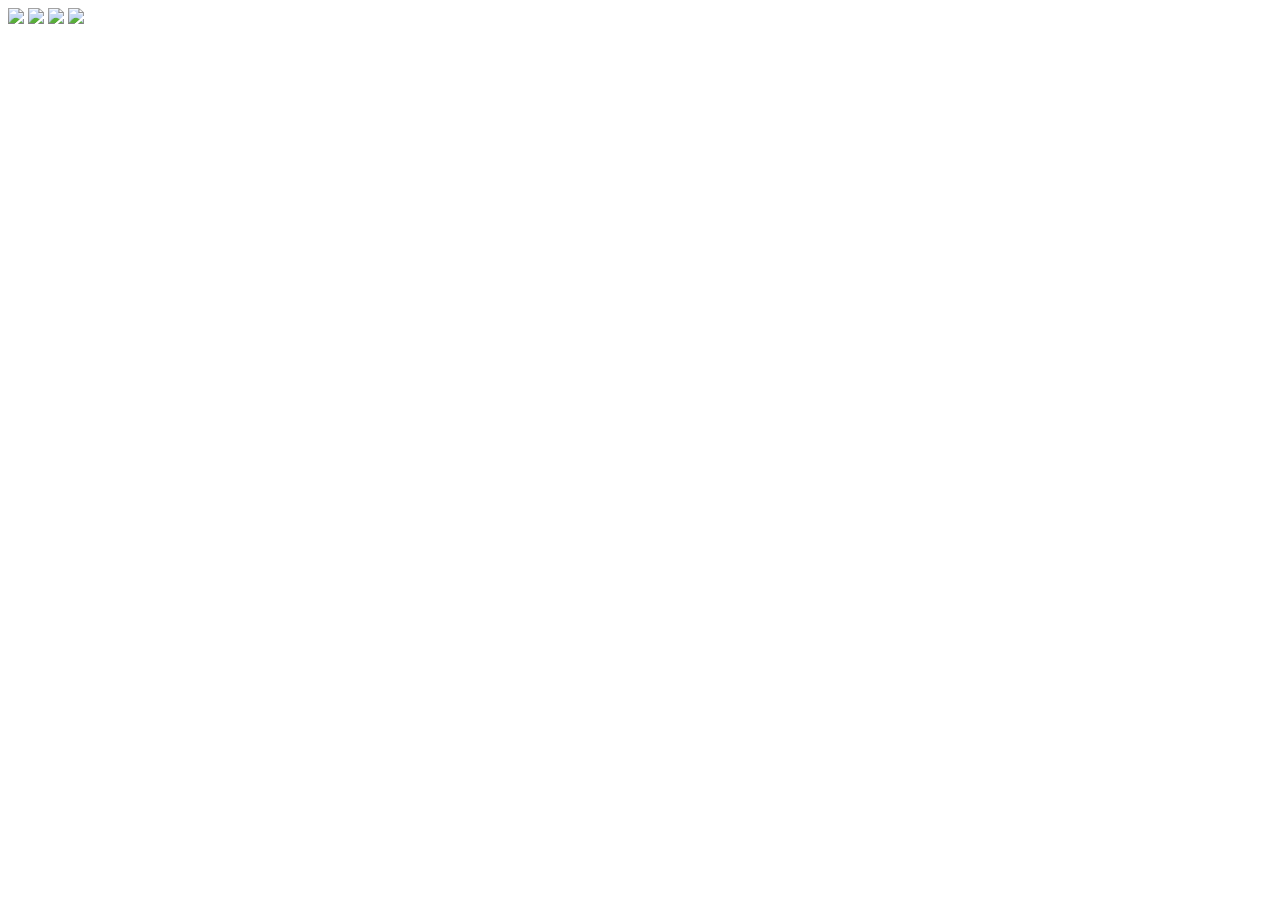
==== index.html @ 1f02ef99 "Add files via upload" ====
<!doctype html>
<html lang=en>
<head>
<title>Canossian Calendar</title>
<meta charset=utf-8>
<!-- stili -->
<link rel=stylesheet href=css/onsenui.css>
<link rel=stylesheet href=css/onsenui-core.css>
<link rel=stylesheet href=css/onsenui-fonts.css>
<link rel=stylesheet href=css/onsen-css-components.css>
<link rel=stylesheet href=css/ionicons.min.css>
<link rel=stylesheet href=css/custom.css>
</head>
<body>
<ons-page>
  <ons-tabbar id="tabbar">
    <ons-tab page="home.html" active><img src=img/home.png>
    </ons-tab>
    <ons-tab page="calendar.html"><img src=img/calendar.png>
    </ons-tab>
    <ons-tab page="music.html"><img src=img/music.png>
    </ons-tab>
    <ons-tab page="history.html"><img src=img/info.png>
    </ons-tab>
  </ons-tabbar>

 <!-- home page -->
 <template id="home.html">
  <ons-page class="main_pages" id="home-page">
    <ons-toolbar>
      <div class="center">Home </div>
    </ons-toolbar>
     <div>
 <ons-carousel class="stories-tab" id="stories" auto-refresh swipeable overscrollable item-width="70px"></ons-carousel>

      <ons-card class="post">
        <ons-list-item class="post_title">
         
          <div class="center">
            <div class="list-item__title" style="text-align:center"><b>Calendar</b></div>
            <div class="list-item__subtitle" style="text-align:center;font-size: 12px">St Magdalene of Canossa</div>
          </div>
          
        </ons-list-item>

        <div style="text-align: center; position: relative;">
          <img src=img/cover.jpg style="width:100%">
          &nbsp;
        </div>

        <ons-list-item class="post-button-bar" modifier="nodivider">
          <div class="center" style="padding-top: 0px">
            <p>Thoughts by St. Magdalene di Canossa on your smartphone</p>
            <p> Our history </p>
              <p> <b> Magdalene </b> was born from the Marquis Canossa family in Verona on March 1, 1774. <br>
                She lives as a protagonist in an era of profound and radical cultural changes as well as political and social. <br>
                Sensitive to the needs of the poor people of the city and guided by a deep religious search, finds with difficulty, through many experiences and attempts, her charism in the Church: she will choose to live for God only not following the monastic form, but in dedication and service of the poor people, providing education to promote their autonomy, contributing to the work of evangelization of the Church and taking care of situations of fragility and abandonment. <br>
                She left Palazzo Canossa definitively and began her work with some companions, collecting and educating children in the degraded district of S. Zeno, on May 8, 1808. <br>
                Subsequently, the <b> Institute of the Daughters of Charity </b> extends to Venice, Milan, Bergamo, Trento, while Magdalene multiplies contacts with religious and civil authorities to support their own and other charitable initiatives.
                On May 23, 1831, with the help of a Venetian priest and two lay people from Bergamo, she founded the congregation of the Sons of Charity. <br>
                It involves countless laypeople in its broad apostolic plan, making them co-responsible in promoting charity.
                She died in Verona on 10 April 1835. <br>
                She was beatified by <b> Pius XI </b> on December 8, 1941 and canonized by <b> John Paul II </b> on October 2, 1988. </p>
          </div>
        </ons-list-item>
      </ons-card>
    </div>
   </ons-page>
</template>

<!-- inglese -->
 <template id="calendar.html">
  <ons-page class="main_pages" id="inglese">
    <ons-toolbar>
      
      <div class="center">Calendar</div>
      
    </ons-toolbar>
     <div>
      <ons-carousel class="stories-tab" id="stories" auto-refresh swipeable overscrollable item-width="70px"></ons-carousel>
      <ons-card class="post">
        <ons-list-item class="post_title">
          
          <div class="center">
            <div class="list-item__title" style="text-align:center">
		<b>Calendar</b><br>
		English version <br> 
	      	<img src=img/gb.png>
	    </div>
          </div>
          
        </ons-list-item>

        <div class=container>
		<div class=item>
		<br>
                <a href=# onclick="showModal('m01');">
		<ons-icon icon="calendar"></ons-icon><br>
                January
                </a>
                <ons-modal id=m01>
                <p align=center>
			<a href=# onclick="closeModal('m01')">
			<b>January</b>
                	<img src=img/close.png>
                	</a>
                </p>
                <hr>
                <p>A CALENDAR marks out TIME:<br>
    <b>CHRONOS</b> is logical and sequential time;<br>
    <b>KAIROS</b> is the right and favourable time, it is God's time;<br>
    a period of indefinite time in which "something" special happens.</p>

<p>While Chronos is quantitative, Kairos is of a qualitative nature.<br>
    In the history of salvation <b>God</b> freely thinks up a series of interventions which unfold in particular moments and these interventions are related to one another for the realization of a design.<br>
    <b>JESUS CHRIST</b>, the fullness of time, gives full meaning to the temporal, spatial and creatural dimension.<br>
    Revelation presents itself, thus, as the history of continual irruption of a concrete
    presence, <b>God</b>, in space and time so as to encounter real people from whom He wishes a free decision of love in order to carry out His design of love.</p>
<p>Biblical time is measured by <b>God's Word</b> and by the obedience of His people, where the
human creature expresses, in fullness, the faculty of a human being-who-decides.<br>
All Revelation rests on history, history in continual unfolding, but which has a long past and
it will be fulfilled in the future, the history of God's free and merciful interventions in the world
    and the human beings free response.</p>
<p>A Question: How did Jesus live time?<br>
<b>Jesus</b> gave His time to prayer.
<b>Jesus</b> gave His time to the poor, the sick and the suffering.
<b>Jesus</b> gave time to the Word, to the ministry of the Word.
<b>Jesus</b> gave much time to the formation of the Apostles.
<b>Jesus</b> gave much time to personal encounters of different types.
<b>Jesus</b> gave priority to the use of time.
<b>Jesus</b> had a clear vision of His mission.
<b>Jesus</b> had a precise knowledge of the use of time.
    <b>Jesus</b> took Himself away from His occupations so as to pray and to be with His apostles.</p>
<p><b>Magdalene of Canossa</b>:
"This situation is in God's hands; we must wait for the opportune moment of Divine Providence."<br>
"Now is the time to do what one can, until God removes these difficult circumstances."<br>
"Put yourself in the hands of the Lord who will make everything turn out for your good."<br>
"Abandon yourself in the Lord's hands because in His time, He will provide for everything."<br>
"Let us place ourselves in His hands, waiting for what He has planned for us."<br>
    "Time will settle everything."</p>
<p><b>Don Libera</b>:<br>
"How can you doubt that at the opportune time He will reveal His living designs?"<br>
    "We want to hope that God, at the opportune time, will grant our desires."</p>
<p>In my life it is important that Chronos must be on the same wavelength as Kairos
in contemplating the moment when God enters time
and permeates history and my existence
with His Mystery of Grace and
    Salvation. AMEN!</p>
                
                <hr>
                <h3><a href=# onclick=toggle('m01eng1')>1 January</a></h3>
                <hr>
                    <div class=bordo id=m01eng1>
                        <p>Union with God lasted for about an hour and a half, with
brief intervals, and I was left with immense peace, joy
and longing for Heaven; but also with a desire to work
hard.
<b>Memoirs III, 45</b> </p>
                       <p align=center><img src=img/generica.jpg  style="width:100%"></p><p class=bibbia>How good, how delightful it is for all to live together like
brothers; the Lord confers His blessing, everlasting life.
<b>Psalm 133:1,3</b>  </p>
                    </div>
                <h3><a href=# onclick=toggle('m01eng2')>2 January</a></h3>
                <hr>
                    <div class=bordo id=m01eng2>
                        <p>Feeling myself united to God in prayer, and it seemed to
me to be immersed in God; I also experienced a Heavenly peace and such a deep yearning to be in Paradise, that I even wished to be struck by lightening, in order to die!
<b>Memoirs VI, 17</b> </p>
                       <p align=center><img src=img/generica.jpg  style="width:100%"></p><p class=bibbia> Shouts of joy for all who love justice and say: "Great is
the Lord who likes to see his servant at peace!"
<b>Psalm 35: 27</b> </p>
                    </div>
                <h3><a href=# onclick=toggle('m01eng3')>3 January</a></h3>
                <hr>
                    <div class=bordo id=m01eng3>
                        <p>I returned to my retreat in Verona and it needed all the
strength of obedience to put me at peace. It seemed as
though I had neglected the good of souls and had given
into my own inclination though I had done nothing according to my own will.
<b>Memoirs II, 36</b> </p>
                       <p align=center><img src=img/generica.jpg  style="width:100%"></p><p class=bibbia> The desire of the Spirit brings life and peace ... Let yourselves be guided by the Spirit, since God's Spirit lives in you.
<b>Romans 8:6</b> </p>
                    </div>
                <h3><a href=# onclick=toggle('m01eng4')>4 January</a></h3>
                <hr>
                    <div class=bordo id=m01eng4>
                        <p>I felt my soul drawn to unite itself exteriorly with God as
God, that is as Spirit. A great interior peace swept over
me. After this experience I had such a longing for death
and Heaven. 
<b>Memoirs VI, 27.29</b> </p>
                       <p align=center><img src=img/generica.jpg  style="width:100%"></p><p class=bibbia> Peace I leave to you, My own peace I give you, a peace
the world cannot give. This my gift to you. Do not let
your hearts be troubled or afraid. 
<b>John 14:27</b> </p>
                    </div>
                <h3><a href=# onclick=toggle('m01eng5')>5 January</a></h3>
                <hr>
                    <div class=bordo id=m01eng5>
                        <p>If the strong swift impulse that was drawing me to unite
with God had been more powerful, even my body would
have been carried away with my soul. During that day I
felt so light-hearted in everything I had to do.
<b>Memoirs VI, 27</b> </p>
                       <p align=center><img src=img/generica.jpg  style="width:100%"></p><p class=bibbia> Then Jesus said to the woman: "Your sins are forgiven ...
Your faith has saved you; go in peace."
<b>Luke 7:50</b> </p>
                    </div>
                 <h3><a href=# onclick=toggle('m01eng6')>6 January</a></h3>
                <hr>
                    <div class=bordo id=m01eng6>
                        <p>I gave careful consideration to my ungratitude in respon-
ding that way to Divine Mercy. I begged the Lord in tears
during all the time I was left alone and finally I recovered
my peace.
<b>Memoirs XI, 52</b> </p>
                       <p align=center><img src=img/generica.jpg  style="width:100%"></p><p class=bibbia>May the Lord of peace Himself give you peace all the
time and every way. May the grace of Our Lord Jesus
Christ be with you all. 
<b>2 Thessalonians 3:16.18</b>  </p>
                    </div>
                <h3><a href=# onclick=toggle('m01eng7')>7 January</a></h3>
                <hr>
                    <div class=bordo id=m01eng7>
                        <p>Once while praying I experienced God's presence. As it
were I saw nothing, yet I could perceive His essence in
my inner self. I felt as though the soul was being tran-
sported, with great peace and sweetness to unite itself
with God. 
<b>Memoirs XII, 30</b> </p>
                       <p align=center><img src=img/generica.jpg  style="width:100%"></p><p class=bibbia>May the God of peace make you perfect and holy; and
may you all be kept safe and blameless for the coming of
Our Lord.
<b>1 Thessalonians 5: 23</b>  </p>
                    </div>
                <h3><a href=# onclick=toggle('m01eng8')>8 January</a></h3>
                <hr>
                    <div class=bordo id=m01eng8>
                        <p>You must not judge past sins according to your present
knowledge; because before God, there is guilt according
to the knowledge you had at that time ... with this Confession you expected to enjoy peace and quiet of Paradise.
<b>Letters of Spiritual Direction, 3</b> </p>
                       <p align=center><img src=img/generica.jpg  style="width:100%"></p><p class=bibbia>Do not abbandon yourself to sorrow, do not torment
yourself with brooding. Gladness of heart and joy give man many days.
<b>Ecclesiaticus 30:21-22</b>  </p>
                    </div>
                <h3><a href=# onclick=toggle('m01eng9')>9 January</a></h3>
                <hr>
                    <div class=bordo id=m01eng9>
                        <p>You have done the best you could, be in peace then and
abandon yourself totally to God's goodness and mercy.
Obey and you will find as much peace as can be enjoyed
in this vale of tears. 
<b>Letters of Spiritual Direction, 3</b> </p>
                       <p align=center><img src=img/generica.jpg  style="width:100%"></p><p class=bibbia>I have told you all this so that you may find peace in me.
In the world you will have trouble, but be brave: I have conquered the world. 
<b>John 16:33</b>  </p>
                    </div>
                <h3><a href=# onclick=toggle('m01eng10')>10 January</a></h3>
                <hr>
                    <div class=bordo id=m01eng10>
                        <p>We need not entertain any scruple which has no appa-
rent and substantial foundation. May the Lord bless you
and may He fill you with that peace which He came to
bring to earth to all those of good will.
<b>Letters of Spiritual Direction, 8</b> </p>
                       <p align=center><img src=img/generica.jpg  style="width:100%"></p><p class=bibbia>Return to your resting place, my soul, the Lord has treated you kindly ... I will walk in His presence in the land of the living.
<b>Psalm 116:7.9</b>  </p>
                    </div>
                   <h3><a href=# onclick=toggle('m01eng11')>11 January</a></h3>
                <hr>
                    <div class=bordo id=m01eng11>
                        <p>It is proper that you should get used to take things
calmly and sweetly. But for the moment let us put the
heart in peace and let us wait and see what happens and
then, at the right time, we shall act according to the Will
of God.
<b>Letters of Spiritual Direction, 18</b> </p>
                       <p align=center><img src=img/generica.jpg  style="width:100%"></p><p class=bibbia>Be happy; try to grow perfect; help one another. Be united; live in peace and the God of love and peace will be with you.
<b>2 Corinthians 13:11</b>  </p>
                    </div>
                    <h3><a href=# onclick=toggle('m01eng12')>12 January</a></h3>
                <hr>
                    <div class=bordo id=m01eng12>
                        <p>May the Lord bless you both and fill you with His hea-
venly blessings and that peace which He brings to earth
to give to all those of good will; this is what I truly desire
for you in this holy Christmas season.
<b>Letters of Spiritual Direction, 23</b> </p>
                       <p align=center><img src=img/generica.jpg  style="width:100%"></p><p class=bibbia>May the peace of Christ reign in your hearts, because it is
for this that you were called together. Always be thankful.
<b>Colossians 3:15</b>  </p>
                    </div>
                <h3><a href=# onclick=toggle('m01eng13')>13 January</a></h3>
                <hr>
                    <div class=bordo id=m01eng13>
                        <p>Believe me, it is necessary to keep your intellect a little
less discorsive and so peace is found in obedience. Be
in peace, everything must be done for the love of God
and do not think of wanting that which God does not
want to give you. 
<b>Letters of Spiritual Direction, 32</b> </p>
                       <p align=center><img src=img/generica.jpg  style="width:100%"></p><p class=bibbia>Universal peace for those who love Your Law, no stumbling-blocks for them! I observe your decrees; these I wholly love.
<b>Psalm 119:165</b>  </p>
                    </div>
                <h3><a href=# onclick=toggle('m01eng14')>14 January</a></h3>
                <hr>
                    <div class=bordo id=m01eng14>
                        <p>Take courage and generously carry your cross. Your soul
needs a great peace so that you may be always tranquil
in the midst of many trials which occur.
<b>Epistolario III/3, 2153</b> </p>
                       <p align=center><img src=img/generica.jpg  style="width:100%"></p><p class=bibbia> May the God of hope bring you such joy and peace in
your faith that the power of the Holy Spirit will remove all bounds to hope.
<b>Romans 15:13</b> </p>
                    </div>
                <h3><a href=# onclick=toggle('m01eng15')>15 January</a></h3>
                <hr>
                    <div class=bordo id=m01eng15>
                        <p>I recommend to you inner peace: it is not sufficient that
you have started, you need perseverance. Trust in God.
Abandon yourself to Him and be sure that He will help
you. I leave you in the most Sacred Heart of our Mother.
<b>Epistolario III/1, 293</b> </p>
                       <p align=center><img src=img/generica.jpg  style="width:100%"></p><p class=bibbia> <b>Epistolario III/1, 293</b>
For I have reflected on all this and come to understand
that the virtuous and the wise, with all they do, are in
the hands of God.
<b>Qoèlet 9:1</b> </p>
                    </div>
                <h3><a href=# onclick=toggle('m01eng16')>16 January</a></h3>
                <hr>
                    <div class=bordo id=m01eng16>
                        <p>
Remember, above all, never worry about anything because when peace is lost even the smallest things seem
to be mountains. So, be in peace and in perfect abandonment, as I usually recommend to you.
<b>Epistolario III/1, 172</b> </p>
                       <p align=center><img src=img/generica.jpg  style="width:100%"></p><p class=bibbia> Do not worry about your life ... look at the birds in the
sky ... and think of the flowers growing in the fields. Your heavenly Father knows you need them.
<b>Matthew 6:25.32</b> </p>
                    </div>
                <h3><a href=# onclick=toggle('m01eng17')>17 January</a></h3>
                <hr>
                    <div class=bordo id=m01eng17>
                        <p>Courage, my dear daughter, be tranquill and trust in
the Lord who wishes you may abandon yourself to Him;
try to practice these virtues in peace. Be assured that I
am always ready to assit you when I can.
<b>Epistolario III/4, 2858</b> </p>
                       <p align=center><img src=img/generica.jpg  style="width:100%"></p><p class=bibbia> He who listens to the word will find happiness; he who
puts his trust in God is blessed ... wisdom is a fountain of life for the wise.
<b>Proverbs 16:20.22</b> </p>
                    </div>
                <h3><a href=# onclick=toggle('m01eng18')>18 January</a></h3>
                <hr>
                    <div class=bordo id=m01eng18>
                        <p>In any union, even the most beautiful, the holiest, the
most perfect, being made of human beings, we find defects, weaknesses; people must carry out the command
of Jesus Christ by loving one another with all their heart.
<b>Unabridged Rules, 247</b> </p>
                       <p align=center><img src=img/generica.jpg  style="width:100%"></p><p class=bibbia>Jesus said: "If a Kingdom is divided against itself, that
Kingdom cannot last; if a household is divided against itself, that household can never stand."
<b>Mark 3:23-25</b>  </p>
                    </div>
                <h3><a href=# onclick=toggle('m01eng19')>19 January</a></h3>
                <hr>
                    <div class=bordo id=m01eng19>
                        <p>
They must bear with one another and when someone
asks forgiveness, the other person will always reply
gently and cordially, forgiving any offence and pain.
<b>Unabridged Rules, 253</b> </p>
                       <p align=center><img src=img/generica.jpg  style="width:100%"></p><p class=bibbia> Forgive us our sins, for we ourselves forgive each one
who is in debt to us. And do not put us to the test.
<b>Luke 11: 4</b> </p>
                    </div>
                <h3><a href=# onclick=toggle('m01eng20')>20 January</a></h3>
                <hr>
                    <div class=bordo id=m01eng20>
                        <p>All this you must do for the peace and propriety of the
family. Recommend yourself to the Lord and write to
her when you think it prudent. He, alone, is the centre
and foundation of our heart and our happiness.
<b>Letters of Spiritual Direction, 22</b> </p>
                       <p align=center><img src=img/generica.jpg  style="width:100%"></p><p class=bibbia>Anyone who does not look after his own relations,
especially if they are living with him, has rejected the
faith.
<b>1 Timothy 5:8</b>  </p>
                    </div>
                <h3><a href=# onclick=toggle('m01eng21')>21 January</a></h3>
                <hr>
                    <div class=bordo id=m01eng21>
                        <p>I exhort you to endeavour to seek the good of your
Family, of union and peace. May the Lord grant you to
grow in His grace and blessings and never leave your
heart ... And let us allow Him to try us as He pleases.
<b>Letters of Spiritual Direction, 48</b> </p>
                       <p align=center><img src=img/generica.jpg  style="width:100%"></p><p class=bibbia> Older women should behave as though they were religious and show the younger women how to love their husbands and children.
<b>Titus 2:3-5</b> </p>
                    </div>
                <h3><a href=# onclick=toggle('m01eng22')>22 January</a></h3>
                <hr>
                    <div class=bordo id=m01eng22>
                        <p> 
He made me lead a very withdrawn life within my own
home. In the meantime, both he and I prayed fervently
to know God's will and I continued to rely totally on his
guidance.
<b>Memoirs, I, 13</b></p>
                       <p align=center><img src=img/generica.jpg  style="width:100%"></p><p class=bibbia> Children are to learn to do their duty to their own families and repay their debt to their parents because this is
what pleases God.
<b>1 Timothy 5:4</b> </p>
                    </div>
                <h3><a href=# onclick=toggle('m01eng23')>23 January</a></h3>
                <hr>
                    <div class=bordo id=m01eng23>
                        <p> I knew that God wished me to belong totally to Him
and not to be involved in my family's events, even
though I was ready to make any sacrifice. The Lord,
however, did everything on His own.
<b>Memoirs, XIV, 4</b></p>
                       <p align=center><img src=img/generica.jpg  style="width:100%"></p><p class=bibbia>Jesus said: "Here are my mother and my brothers. Anyone who does the will of my Father in Heaven, he is
my brother and sister and mother."
<b>Matthew 12:48-50</b>  </p>
                    </div>
                <h3><a href=# onclick=toggle('m01eng24')>24 January</a></h3>
                <hr>
                    <div class=bordo id=m01eng24>
                        <p>I recommend my uncle to your prayers. O God, if you
only knew how I am afraid every time I think of the one
whom my brother will marry. Do me the charity of praying always for him so that he may find a good Christian wife.
<b>Epistolario I, 179</b> </p>
                       <p align=center><img src=img/generica.jpg  style="width:100%"></p><p class=bibbia> Happy all those who fear the Lord and follow in His
path. Your wife: a fruitful vine within your house; your
sons like shoots around an olive tree.
<b>Psalm 128:1-3</b> </p>
                    </div>
                <h3><a href=# onclick=toggle('m01eng25')>25 January</a></h3>
                <hr>
                    <div class=bordo id=m01eng25>
                        <p>
Now I will tell you what your mother said when she was
here yesterday. She is very well and peaceful at heart. I
stayed with her for a long time in order to be sure she
was really calm. Pray for her.
<b>Epistolario III/1, 660</b> </p>
                       <p align=center><img src=img/generica.jpg  style="width:100%"></p><p class=bibbia>Whoever respects his father is atoning for his sins, he
who honours his mother is like one amassing a fortune.
A father's prayer makes his children strong.
<b>Ecclesiaticus 3:4.9</b>  </p>
                    </div>
                <h3><a href=# onclick=toggle('m01eng26')>26 January</a></h3>
                <hr>
                    <div class=bordo id=m01eng26>
                        <p>I am glad that Elena is getting better; if this pleases the
Lord it would be a great consolation to find her better
when I come. I recommend to you to be at peace. Trust
in the Lord. Abandon yourself in him.
<b>Epistolario III/1,293</b> </p>
                       <p align=center><img src=img/generica.jpg  style="width:100%"></p><p class=bibbia><b>Epistolario III/1,293</b>
Happy the man who cares for the poor: if disaster strikes, the Lord will be his comfort on his bed of sickness;
most carefully you make his bed when he is sick.
<b>Psalm 41: 4</b>  </p>
                    </div>
                <h3><a href=# onclick=toggle('m01eng27')>27 January</a></h3>
                <hr>
                    <div class=bordo id=m01eng27>
                        <p>I beg you to recommend my family to the Lord, because
He may grant it the necessary strength and acceptance.
For the rest may the most loving will of God be always
done in everything.
<b>Epistolario III/2, 805</b> </p>
                       <p align=center><img src=img/generica.jpg  style="width:100%"></p><p class=bibbia> If I am still alive, show me Yahweh's own kindness; if I
die, never withdeaw your own kindness from my House.
<b>1 Samuel 20: 14-15</b> </p>
                    </div>
                <h3><a href=# onclick=toggle('m01eng28')>28 January</a></h3>
                <hr>
                    <div class=bordo id=m01eng28>
                        <p> I had the consolation to receive from my brother a detai-
led report of the death of my sister-in-law. After receiving the Sacrament of the sick, completely conscious, she
fell asleep in the Lord. 
<b>Epistolario III/2, 809</b></p>
                       <p align=center><img src=img/generica.jpg  style="width:100%"></p><p class=bibbia> And as for the resurrection of the dead it is written: "I am
the God of Abraham, the God of Isaac and the God of Jacob!" God is the God of the living, not of the dead.
<b>Matthew 22:31-32</b> </p>
                    </div>
                <h3><a href=# onclick=toggle('m01eng29')>29 January</a></h3>
                <hr>
                    <div class=bordo id=m01eng29>
                        <p> Let us work for the glory of the Lord and for the good of
souls. Please pray for me to the Lord and remember also
my sister-in-law and my family to God so that He may
bless everyone.
<b>Epistolario III/2, 815</b></p>
                       <p align=center><img src=img/generica.jpg  style="width:100%"></p><p class=bibbia> Happy the just man who finds joy in the Word of the
Lord, who studies it day and night. God protects his ways.
<b>Psalm 1:1.6</b> </p>
                    </div>
                <h3><a href=# onclick=toggle('m01eng30')>30 January</a></h3>
                <hr>
                    <div class=bordo id=m01eng30>
                        <p>Thank you for the good news which you give me about
my family but if the child is called to heaven, let him go. I
envy his destiny but I am sorry for my good sister-in-law. I
leave them all in the most Sacred Heart of Mary.
<b>Epistolario III/3, 1919</b> </p>
                       <p align=center><img src=img/generica.jpg  style="width:100%"></p><p class=bibbia>Then I heard a voice from heaven: "Write down; happy
are those who die in the Lord ... their good deeds will go with them.
<b>Revelation 14:13</b>  </p>
                    </div>
                <h3><a href=# onclick=toggle('m01eng31')>31 January</a></h3>
                <hr>
                    <div class=bordo id=m01eng31>
                        <p> Last night the Lord called my nephew to Himself. He was
only twenty. I warmly recommend him to your prayers
and please pray for my brother who is so afflicted as you
can imagine.
<b>Epistolario III/4, 2735</b></p>
                       <p align=center><img src=img/generica.jpg  style="width:100%"></p><p class=bibbia> Brothers, by our Lord Jesus Christ and the love of the
Spirit: may the God of peace be with you all!
<b>Romans 15:30.33</b> </p>
                    </div>
				<!-- fine january -->    
                </ons-modal>
			</div>
			<div class=item>
				<br>
                <a href=# onclick="showModal('february');">
				<ons-icon icon="calendar"></ons-icon><br>
                February
                </a>
                <ons-modal id=february>
                <p align=center><a href=# onclick="closeModal('february')"><b>February</b>
                <img src=img/close.png>
                </a>
                </p>
                <p>Our Father, may Your Will be done on Earth as it is in Heaven!</p>
                <hr>
                <h3><a href=# onclick=toggle('m02eng1')>1 February</a></h3>
                <hr>
                    <div class=bordo id=m02eng1>
                        <p>Double your prayers for me so that God may enlighten
me to do that which pleases. You could not give me a
greater proof of your friendship than this, since you can
see how this solution does good to my eternal health.
<b>Epistolario I, 242</b> </p>
                       <p align=center><img src=img/generica.jpg  style="width:100%"></p><p class=bibbia> If you love me you will keep my commandments. I shall
ask the Father, and He will give you another Advocate to be with you for ever, the Spirit of truth. 
<b>John 14:15</b> </p>
                    </div>
                <h3><a href=# onclick=toggle('m02eng2')>2 February</a></h3>
                <hr>
                    <div class=bordo id=m02eng2>
                        <p> I have great need of prayer so that God may open ways
which are according to His holy Will. Thus I recommend
myself to your love and friendship, so that you may pray
and make others pray.
<b>Epistolario I, 258</b></p>
                       <p align=center><img src=img/generica.jpg  style="width:100%"></p><p class=bibbia> Jesus said: "My mother and my brothers are those who
hear the Word of God and put it into practice."
<b>Luke 8:21</b> </p>
                    </div>
                <h3><a href=# onclick=toggle('m02eng3')>3 February</a></h3>
                <hr>
                    <div class=bordo id=m02eng3>
                        <p>I place the affair in the Lord's hands and I am ready to do
what He wants, but the problem needs much prayer and
I, too, will pray; you, too, pray and make others pray.
<b>Epistolario I, 323</b> </p>
                       <p align=center><img src=img/generica.jpg  style="width:100%"></p><p class=bibbia>Jesus knelt down and prayed: "Father, if You are willing,
take this cup away from me! Nevertheless, let Your will
be done, not mine."
<b>Luke 22:42</b>  </p>
                    </div>
                <h3><a href=# onclick=toggle('m02eng4')>4 February</a></h3>
                <hr>
                    <div class=bordo id=m02eng4>
                        <p>Our Father, may Your Will be done on Earth as it is in Heaven!
We will continually pray to the Lord so as to know His
Divine will. I have always the same desire to go wherever He wants me to be. Even in this case we will see soon how things turn out. 
<b>Epistolario I, 18</b> </p>
                       <p align=center><img src=img/generica.jpg  style="width:100%"></p><p class=bibbia>Pray like this: "Our Father in heaven, may your name be
held holy, may Your Kingdom come, Your will be done, on earth as in heaven."
<b>Matthew 6:9.10</b>  </p>
                    </div>
                <h3><a href=# onclick=toggle('m02eng5')>5 February</a></h3>
                <hr>
                    <div class=bordo id=m02eng5>
                        <p> Pray and make others pray so that the Lord may always
enlighten us and remove the present difficulties in order to know and follow His will. Let us pray in a special
way to Our Blessed Lady.
<b>Epistolario I, 217</b></p>
                       <p align=center><img src=img/generica.jpg  style="width:100%"></p><p class=bibbia>Jesus said: "I am the bread of life, the living bread ... I
have come from heaven, not to do my own will, but to do the will of the Father who sent me."
<b>John 6:38</b>  </p>
                    </div>
                 <h3><a href=# onclick=toggle('m02eng6')>6 February</a></h3>
                <hr>
                    <div class=bordo id=m02eng6>
                        <p>We will discern all the possibilties, if you wish, and if the
Lord will help me to know His holy will, as I hope He will
do, I am indifferent to anything with the help of God.
<b>Epistolario I, 228</b> </p>
                       <p align=center><img src=img/generica.jpg  style="width:100%"></p><p class=bibbia>Jesus said to his disciples: "My food is to do the will of
the One who sent me, and to complete His work."
<b>John 4:34</b>  </p>
                    </div>
                <h3><a href=# onclick=toggle('m02eng7')>7 February</a></h3>
                <hr>
                    <div class=bordo id=m02eng7>
                        <p> God is the Master of Souls and wants to lead them as
He pleases; usually the path is Holy Meditation ... and it
is not God’s gifts that make a soul holy, but acts of virtue . 
<b>Unabridged Rule, 327</b></p>
                       <p align=center><img src=img/generica.jpg  style="width:100%"></p><p class=bibbia>The words I say to you I do not speak as from myself; it
is the Father, living in me, who is doing this work in me.
You must believe me when I say that I am in the Father
and He is in me.
<b>John 14:10</b>  </p>
                    </div>
                <h3><a href=# onclick=toggle('m02eng8')>8 February</a></h3>
                <hr>
                    <div class=bordo id=m02eng8>
                        <p><b>Death of S. Josephine Bakhita</b></p>
                        <p>Our Father, may Your Will be done on Earth as it is in Heaven!
We shall do everything possible; if God will not favour
our intention, we must adore His Divine Will ... Let us
leave the thing in God's hands until another occasion
presents itself which may solve this very problem.
<b>Epistolario I, 215</b> </p>
                       <p align=center><img src=img/generica.jpg  style="width:100%"></p><p class=bibbia> I judge as I am told to judge, and my judging is just, because my aim is to do not my own will, but the will of the Father.
<b>John 5:30</b> </p>
                    </div>
                <h3><a href=# onclick=toggle('m02eng9')>9 February</a></h3>
                <hr>
                    <div class=bordo id=m02eng9>
                        <p> If your Magdalene could reduce herself into a grain of
sand, you would find it in this letter of mine because I
would be happy to see you all once again, but what
counts is to love and carry out, above all, that which is
most beautiful, that is, the will of God. 
<b>Epistolario I, 477</b></p>
                       <p align=center><img src=img/generica.jpg  style="width:100%"></p><p class=bibbia> "Blessed is she who believed that the promise made to
her by the Lord would be fulfilled."
<b>Luke 1:45</b> </p>
                    </div>
                <h3><a href=# onclick=toggle('m02eng10')>10 February</a></h3>
                <hr>
                    <div class=bordo id=m02eng10>
                        <p>Our loss is truly irreparable, but what God does is never
wrong. Let us lovingly adore His holy Divine Will and be
happy. I am happy about everything the Lord does.
<b>Epistolario III/2, 809</b> </p>
                       <p align=center><img src=img/generica.jpg  style="width:100%"></p><p class=bibbia> "Happy the womb that bore you!" But Jesus answered
them: "Still happier those who hear the word of God
and keep it."
<b>Luke 11:28</b> </p>
                    </div>
                   <h3><a href=# onclick=toggle('m02eng11')>11 February</a></h3>
                <hr>
                    <div class=bordo id=m02eng11>
                        <p>The most important thing is to truly know always the
will of God and where we can do much good. Meanwhile, let us pray much, and make other people pray too.
Ask many good people to implore the Divine Mercy.
<b>Epistolario I, 228</b> </p>
                       <p align=center><img src=img/generica.jpg  style="width:100%"></p><p class=bibbia> We know that by turning everything to their good, God
co-operates with all those that He has called according
to his purpose.
<b>Romans 8:28</b> </p>
                    </div>
                    <h3><a href=# onclick=toggle('m02eng12')>12 February</a></h3>
                <hr>
                    <div class=bordo id=m02eng12>
                        <p>Our Father, may Your Will be done on Earth as it is in Heaven!
I feel greatly the weight of many chains: I recommend
myself to your prayers. May the Lord enlighten, dispose, render easy everything that He wants from me, now
and in the future. Pray and make others pray for me,
Magdalene. 
<b>Epistolario I, 213</b> </p>
                       <p align=center><img src=img/generica.jpg  style="width:100%"></p><p class=bibbia> Everyone who listens to these words of mine and acts
on them, will be like a sensible man who built his house
on rock.
<b>Matthew 7:24</b> </p>
                    </div>
                <h3><a href=# onclick=toggle('m02eng13')>13 February</a></h3>
                <hr>
                    <div class=bordo id=m02eng13>
                        <p> Remember once again and always, what I often repea-
ted to you in various places, that the fruit you will produce will be always according to your preciseness in accomplishing your duties towards God. Love the Lord
with all your heart and soul.
<b>Unabridged Rule, 375</b></p>
                       <p align=center><img src=img/generica.jpg  style="width:100%"></p><p class=bibbia> Listen: "The one who received the seed in rich soil is
the man who hears the word of God and understands it... produces a hundredfold, now sixty, now thirty.
<b>Matthew 13: 23</b> </p>
                    </div>
                <h3><a href=# onclick=toggle('m02eng14')>14 February</a></h3>
                <hr>
                    <div class=bordo id=m02eng14>
                        <p> Miserable as we are, our distraction, our lack of response
and our self love may rouse in us some temptations that
could cool the original Spirit, but the same Spirit says
that the obedient man will sing of victory.
<b>Unabridged Rule , 76</b></p>
                       <p align=center><img src=img/generica.jpg  style="width:100%"></p><p class=bibbia>On coming into the world, Christ said to God: "Lord, you
who did not want sacrifices and oblations for sins ... here
I am, o God, to do your will."
<b>Hebrews 10:5-10</b>  </p>
                    </div>
                <h3><a href=# onclick=toggle('m02eng15')>15 February</a></h3>
                <hr>
                    <div class=bordo id=m02eng15>
                        <p> This work in the hospital fills me with great joy. I thank
Divine Mercy who so sweetly and strongly leads those
who are faithful to Him to fulfill His Will.
<b>Epistolario I, 101</b></p>
                       <p align=center><img src=img/generica.jpg  style="width:100%"></p><p class=bibbia>Accept and submit to the Word that God has planted in
your heart ... examine and observe with fidelity the perfect law of the Lord which brings freedom.
<b>James 1:21-25</b>  </p>
                    </div>
                <h3><a href=# onclick=toggle('m02eng16')>16 February</a></h3>
                <hr>
                    <div class=bordo id=m02eng16>
                        <p>Our Father, may Your Will be done on Earth as it is in Heaven!
To lose someone dear or to suffer many painful disappointments, is a very heavy burden to carry. May the
Lord give us patience in everything and even tranquillity
when He thinks best. Remember to make people pray
for me.
<b>Epistolario I, 96</b> </p>
                       <p align=center><img src=img/generica.jpg  style="width:100%"></p><p class=bibbia> If we have to bear sufferings with Christ, we will be consoled by Him. We know that you share our sufferings and consolations.
<b>2 Cor 1:5-7</b> </p>
                    </div>
                <h3><a href=# onclick=toggle('m02eng17')>17 February</a></h3>
                <hr>
                    <div class=bordo id=m02eng17>
                        <p>To open only one house, we need time, patience and
suffering. Do always what you can and do not worry for
what you cannot do; wait on God’s time who brings every thing to completion, with decision and kindness in
everything
<b>Epistolario III/4, 178</b> </p>
                       <p align=center><img src=img/generica.jpg  style="width:100%"></p><p class=bibbia>I bear every suffering, difficulty and anxiety with great
patience; I prove purity, wisdom, patience, goodness,
spirit of holiness and sincere love.
<b>2 Cor 6:3-10</b>  </p>
                    </div>
                <h3><a href=# onclick=toggle('m02eng18')>18 February</a></h3>
                <hr>
                    <div class=bordo id=m02eng18>
                        <p> I decided that, in considering the passion, the Tertiarries
should reflect on the excessive charity of Jesus Christ and
pray to be able to bear, with love, the bitterness, the insults, the contempt, the forgetfulness and the wrongs.
<b>Memorie XV, 63</b></p>
                       <p align=center><img src=img/generica.jpg  style="width:100%"></p><p class=bibbia> For those who know God, it is a grace to suffer even unjustly. If you do good and put up patiently with sufferings, it is a grace from God.
<b>1 Peter 2:19-21</b> </p>
                    </div>
                <h3><a href=# onclick=toggle('m02eng19')>19 February</a></h3>
                <hr>
                    <div class=bordo id=m02eng19>
                        <p>Do not worry. God will assist us and you will see that with
patience we will overcome everything, but we need courage and more courage. Ask others to make the short novena to the Heart of Mary. Do not doubt, I will ask others
to pray for you.
<b>Epistolario III/2, 939</b> </p>
                       <p align=center><img src=img/generica.jpg  style="width:100%"></p><p class=bibbia>We know that sufferings bring patience, patience brings
perseverance and perseverence brings hope.
<b>Romans 5:4</b>  </p>
                    </div>
                <h3><a href=# onclick=toggle('m02eng20')>20 February</a></h3>
                <hr>
                    <div class=bordo id=m02eng20>
                        <p>Our Father, may Your Will be done on Earth as it is in Heaven!
If you have patience the Lord will open a way in time. My
health is getting better but very slowly, since I am without strength. Let us hope that my strength will return.
With heartfelt greetings I leave you in the Heart of Mary.
<b>Epistolario III/4, 2492</b> </p>
                       <p align=center><img src=img/generica.jpg  style="width:100%"></p><p class=bibbia> For we must be content to hope that we shall be saved.
Our salvation is not in sight, we should not have to be hoping for it if it were.
<b>Romans 8:24</b> </p>
                    </div>
                <h3><a href=# onclick=toggle('m02eng21')>21 February</a></h3>
                <hr>
                    <div class=bordo id=m02eng21>
                        <p>I am convinced, as you say, that we need always much
prayer; we will do this and, if the Lord wants this work to
be established, we will succeed with patience, courage
and time.
<b>Epistolario I, 24</b> </p>
                       <p align=center><img src=img/generica.jpg  style="width:100%"></p><p class=bibbia>Think of a farmer: how patiently he always waits for the
precious fruit of the ground until it has received rain.
You, too, have to be patient and courageous.
<b>James 5:7</b>  </p>
                    </div>
                <h3><a href=# onclick=toggle('m02eng22')>22 February</a></h3>
                <hr>
                    <div class=bordo id=m02eng22>
                        <p>I can clearly see that for this work we need the patience
of the Saints; the devil will defend himself till the end
and we will be not afraid. Hard against hard breaks the
wall.
<b>Epistolario III/4, 2798</b> </p>
                       <p align=center><img src=img/generica.jpg  style="width:100%"></p><p class=bibbia>Be confident now, since the reward is so great. You will
need endurance to do God's will and gain what He has
promised.
<b>Hebrews 10:37</b>  </p>
                    </div>
                <h3><a href=# onclick=toggle('m02eng23')>23 February</a></h3>
                <hr>
                    <div class=bordo id=m02eng23>
                        <p>Love the Lord as much as you can, not only because he
who is in love feels no burden, as love is not burdened by
anything, but because if you love God as you ought, with
all your soul, mind and heart, His yoke will be light and
sweet.
<b>Unabridged Rule 375</b> </p>
                       <p align=center><img src=img/generica.jpg  style="width:100%"></p><p class=bibbia>You understand that your faith is only put to the test to
make you patient.
<b>James 1:2</b>  </p>
                    </div>
                <h3><a href=# onclick=toggle('m02eng24')>24 February</a></h3>
                <hr>
                    <div class=bordo id=m02eng24>
                        <p> Our Father, may Your Will be done on Earth as it is in Heaven!
Everywhere, though we have many angels in disguise in
our companions, we still need great patience, peace and
courage in order to keep things straight. I will pray to Our
Lady in this novena.
<b>Scritti Spirituali II, 350</b></p>
                       <p align=center><img src=img/generica.jpg  style="width:100%"></p><p class=bibbia> Whatever happens to you, accept it and in uncertainties
be patient. Since gold is tested in fire, humiliation puts to
the trial the one who is dear to God.
<b>Ecclesiasticus 2:4</b> </p>
                    </div>
                <h3><a href=# onclick=toggle('m02eng25')>25 February</a></h3>
                <hr>
                    <div class=bordo id=m02eng25>
                        <p>Even the very thought of the hurt should be promptly dismissed so as not to give food to the imagination by thinking of having received a hurt from someone, even under
the guise of the holy intention of offering it to God as an
act of virtue.
<b>Unabridged Rule 248</b> </p>
                       <p align=center><img src=img/generica.jpg  style="width:100%"></p><p class=bibbia> Do not make complaints against one another, so as not
to be judged. Take the prophets for your example in the
name of the Lord.
<b>James 5:8</b> </p>
                    </div>
                <h3><a href=# onclick=toggle('m02eng26')>26 February</a></h3>
                <hr>
                    <div class=bordo id=m02eng26>
                        <p>He who wants to love the Lord ought to be ready to embrace any painful encounter at least with patience and
gentleness. Our Saviour stated that He had come to serve
and not to be served.
<b>Unabridged Rule 148</b> </p>
                       <p align=center><img src=img/generica.jpg  style="width:100%"></p><p class=bibbia> It is not you who will be speaking; it will be the Holy Spirit. You will be hated by all men on account of my name; but the man who stands firm to the end will be saved.
<b>Mark 13:13</b> </p>
                    </div>
                <h3><a href=# onclick=toggle('m02eng27')>27 February</a></h3>
                <hr>
                    <div class=bordo id=m02eng27>
                        <p> The sufferings of this world are not proporzionate to the
greatness of the glory which will be manifested to us.
What is particularly important is that you should all love
the Lord very much.
<b>Unabridged Rule 374</b></p>
                       <p align=center><img src=img/generica.jpg  style="width:100%"></p><p class=bibbia> So slow to believe the full message of the prophets! Was
it not ordained that the Christ should suffer and so enter
into his glory? So Jesus said to them. 
<b>Luke 24:26</b> </p>
                    </div>
                <h3><a href=# onclick=toggle('m02eng28')>28 February</a></h3>
                <hr>
                    <div class=bordo id=m02eng28>
                        <p>Our Father, may Your Will be done on Earth as it is in Heaven!
Farewell. It is useless for me to tell you to be patient because God will reward you for everything. Farewell, once
again, pray for me and, if it is God’s will, pray so that in
winter we can move house.
<b>Epistolario I, 297</b> </p>
                       <p align=center><img src=img/generica.jpg  style="width:100%"></p><p class=bibbia> The patient man will hold out till the time comes. To fear
the Lord is the beginning of wisdom; it makes peace and health to flourish
<b>Ecclesiasticus 1: 23.27</b> </p>
                    </div>
                     <h3><a href=# onclick=toggle('m02eng29')>29 February</a></h3>
                <hr>
                    <div class=bordo id=m02eng29>
                        <p>I know you will have to exercise great patience, but believe, my dear Daughter, the road of patience is that which sanctifies and the Lord will help you. I will always recommend you to the Lord so that He will assist you in everything you do for his love.
<b>Epistolario III/4, 2455</b></p>
                       <p align=center><img src=img/generica.jpg  style="width:100%"></p><p class=bibbia>You will be hated by all on account of my name, but not a
hair of your head will be lost. Your endurance will win you your lives.
<b>Luke 21: 19</b></p>
                    </div>
                </ons-modal>
			</div>
			<div class=item>
				<br>
                <a href=# onclick="showModal('march');">
				<ons-icon icon="calendar"></ons-icon><br>
                March
                </a>
                <ons-modal id=march>
                <p align=center> <a href=# onclick="closeModal('march')"><b>March</b>
                <img src=img/close.png>
                </a>
                </p>
                    <p>Jesus, Meek and Humble of Heart, Make us Meek and Humble</p>
                <hr>
				                <h3><a href=# onclick=toggle('m03eng1')>1 March</a></h3>
                <hr>
                    <div class=bordo id=m03eng1>
						<p><b>Birthday of S. Magdalene of Canossa</b></p>
                        <p>In order to succeed in educating these girls, it is fitting to
study their character and temperament; it is necessary to
value the formation of the heart and this means using
greater gentleness with one, more forcefulness and reasoning with another. 
<b>Unabridged Rule 142</b> </p>
                       <p align=center><img src=img/generica.jpg  style="width:100%"></p><p class=bibbia> I, myself, taught Ephraim to walk, I took him in my arms; I
led him with reins of kindness, with leading strings of love. 
<b>Hosea 11:3-4</b> </p>
                    </div>
                <h3><a href=# onclick=toggle('m03eng2')>2 March</a></h3>
                <hr>
                    <div class=bordo id=m03eng2>
						<p><b>Baptism of S. Magdalene of Canossa</b></p>
                        <p> When the girls confide something to them, they should
not scold them and neither should they reprove them for
it later. If a girl were to ask an opinion or advice, they
should give it with great charity looking for the girl's greater good. 
<b>Unabridged Rule 144</b></p>
                       <p align=center><img src=img/generica.jpg  style="width:100%"></p><p class=bibbia> Here is my servant ... he does not cry out ... he does not
break the crushed reed, nor quench the wavering flame.
<b>Isaiah 42:1-3</b> </p>
                    </div>
                <h3><a href=# onclick=toggle('m03eng3')>3 March</a></h3>
                <hr>
                    <div class=bordo id=m03eng3>
                        <p>Let us look at our Crucified Lord recalling what He suffered on the Cross with unconquerable patience, 
                            meekness, sufferance and gentleness. He forgot Himself out of love in order to save us.
<b>Unabridged Rule 159</b> </p>
                       <p align=center><img src=img/generica.jpg  style="width:100%"></p><p class=bibbia> Without beauty, without majesty, no looks to attract our
eyes, a thing despised and rejected by men, a man of
sorrows.
<b>Isaiah 53:2.3</b> </p>
                    </div>
                <h3><a href=# onclick=toggle('m03eng4')>4 March</a></h3>
                <hr>
                    <div class=bordo id=m03eng4>
                        <p>Let us treat the sick as if we were treating the person of
Jesus Christ with charity, kindness, cordiality, prudence,
reverence, compassion and interest.
<b>Unabridged Rule 163</b> </p>
                       <p align=center><img src=img/generica.jpg  style="width:100%"></p><p class=bibbia> When Jesus saw the large crowd, He took pity on them
and said to his disciples: "Give them something to eat."
<b>Matthew 14:14</b> </p>
                    </div>
                <h3><a href=# onclick=toggle('m03eng5')>5 March</a></h3>
                <hr>
                    <div class=bordo id=m03eng5>
                        <p>Regarding the head of the hospital, the nurses and other
personnel, we should behave with gentleness, good manners and dependence in everything the spirit of charity
allows. Remember that patience is our armour.
<b>Unabridged Rule 172</b> </p>
                       <p align=center><img src=img/generica.jpg  style="width:100%"></p><p class=bibbia> God cares for the just, and their heritage will last forever;
they will not be at a loss when bad times come.
<b>Psalm 37:18</b> </p>
                    </div>
                 <h3><a href=# onclick=toggle('m03eng6')>6 March</a></h3>
                <hr>
                    <div class=bordo id=m03eng6>
                        <p>Those who are in charge should behave with gentleness,
charity and humility with everyone in their work and service; with the same charity they should inform them if
they have done something wrong.
<b>Unabridged Rule 252</b> </p>
                       <p align=center><img src=img/generica.jpg  style="width:100%"></p><p class=bibbia> As a man of God you must aim to be saintly and religious,
filled with faith and love, patient and gentle. Fight the
good fight of the faith.
<b>1 Timothy 6:11</b> </p>
                    </div>
                <h3><a href=# onclick=toggle('m03eng7')>7 March</a></h3>
                <hr>
                    <div class=bordo id=m03eng7>
                        <p>In the internal works, they will accept with charity and
meekness what they are ordered to do, avoiding all rebuffs, hurting or mortifying one another on account of
the poor result of their charitable undertakings.
<b>Unabridged Rule 252</b> </p>
                       <p align=center><img src=img/generica.jpg  style="width:100%"></p><p class=bibbia> The humble shall possess the land and enjoy untroubled
peace. The just always speak with wisdom and honesty.
<b>Psalm 37:11,30</b> </p>
                    </div>
                <h3><a href=# onclick=toggle('m03eng8')>8 March</a></h3>
                <hr>
                    <div class=bordo id=m03eng8>
                        <p>  
Humilty requires that one speaks with a serene expression, gentleness of manner and meekness of heart and
not to speak with affectation or look for elegant expressions.
<b>Unabridged Rule 278</b></p>
                       <p align=center><img src=img/generica.jpg  style="width:100%"></p><p class=bibbia> A wise man uses intelligent words; his words are more
persuasive. Kindly words are a honey comb, sweet to the
taste, healthy for the body.
<b>Proverbs 16:24</b> </p>
                    </div>
                <h3><a href=# onclick=toggle('m03eng9')>9 March</a></h3>
                <hr>
                    <div class=bordo id=m03eng9>
                        <p>Try to discover her character, temperament and inclina-
tions in order to understand and judge whether it be more efficacious and opportune for her spiritual good to
guide her always with gentleness and firmness.
<b>Unabridged Rule 312</b> </p>
                       <p align=center><img src=img/generica.jpg  style="width:100%"></p><p class=bibbia> Is Ephraim so dear a son to me, a child so favoured? ... I
am still deeply moved for him and my tenderness yearns
for him.
<b>Jeremiah 31:20</b> </p>
                    </div>
                <h3><a href=# onclick=toggle('m03eng10')>10 March</a></h3>
                <hr>
                    <div class=bordo id=m03eng10>
                        <p>The Sister in charge of the hospital must be a person of
great interior spirit, prudent, gentle and zealous for
souls, and charity to discover the needs of the sick.
<b>Unabridged Rule 336</b> </p>
                       <p align=center><img src=img/generica.jpg  style="width:100%"></p><p class=bibbia> Like a son comforted by his mother will I comfort you
and fondle you like a mother does with the child in her lap.
<b>Isaiah 66:13</b> </p>
                    </div>
                   <h3><a href=# onclick=toggle('m03eng11')>11 March</a></h3>
                <hr>
                    <div class=bordo id=m03eng11>
                        <p>Let us remember the tender affection with which Jesus
Christ gathered children to Himself and how much He
showed He cared that they be welcomed by us, assuring
us that whoever welcomes a child in His name welcomes
Him.
<b>Unabridged Rule 349</b> </p>
                       <p align=center><img src=img/generica.jpg  style="width:100%"></p><p class=bibbia>Anyone who welcomes a child in my name welcomes me;
and anyone who welcomes me welcomes the one who sent me.
<b>Luke 9:48</b>  </p>
                    </div>
                    <h3><a href=# onclick=toggle('m03eng12')>12 March</a></h3>
                <hr>
                    <div class=bordo id=m03eng12>
                        <p> 
When the Poor come to the door, she will treat them
with charity, gentleness and reverence; she must never
show impatience or annoyance at their untimelyness and
never make them wait.
<b>Unabridged Rule 355</b> </p>
                       <p align=center><img src=img/generica.jpg  style="width:100%"></p><p class=bibbia>To the poor man lend an ear, and return always his greeting courteously.
<b>Ecclesiasticus 4:8</b>  </p>
                    </div>
                <h3><a href=# onclick=toggle('m03eng13')>13 March</a></h3>
                <hr>
                    <div class=bordo id=m03eng13>
                        <p> Assist the sick with great charity, patience and gentleness; do not show you are burdened or annoyed;
                            be attentive that they may receive the Sacraments and the comforts of the Church.
<b>Unabridged Rule 371</b></p>
                       <p align=center><img src=img/generica.jpg  style="width:100%"></p><p class=bibbia>The Lord is merciful, tenderhearted, slow to anger and
very loving. The Lord is good to all, His mercy is for every
creature. 
<b>Psalm 145:9</b>  </p>
                    </div>
                <h3><a href=# onclick=toggle('m03eng14')>14 March</a></h3>
                <hr>
                    <div class=bordo id=m03eng14>
                        <p> In prayer God not only made me perceive that He deserves all, but He also consoled me with a special concern
and tender love.
<b>Memoirs II, 5</b></p>
                       <p align=center><img src=img/generica.jpg  style="width:100%"></p><p class=bibbia> You prepare a table before me. Your goodness and kindness pursue me, every day of my life; I will stay in the house of the Lord as long as I live.
<b>Psalm 23:5.6</b> </p>
                    </div>
                <h3><a href=# onclick=toggle('m03eng15')>15 March</a></h3>
                <hr>
                    <div class=bordo id=m03eng15>
                        <p> I spent two years in my Retreat in serenity, very happy to
be there. Sometime after, while at prayer, the Lord prepared me for the first mission in Venice, with extraordinary consolations and a lively desire to work for souls.
<b>Memoirs II, 33</b></p>
                       <p align=center><img src=img/generica.jpg  style="width:100%"></p><p class=bibbia> May the sweetness of the Lord be on us! May he make all
we do succeed.
<b>Psalm 90:17</b> </p>
                    </div>
                <h3><a href=# onclick=toggle('m03eng16')>16 March</a></h3>
                <hr>
                    <div class=bordo id=m03eng16>
                        <p>  
I also remember I found myself greatly troubled and
tempted. I felt rebuked and reminded of the promises I
had made, but touched by the loving sweetness with
which He was reprimanding me.
<b>Memoirs V, 7</b></p>
                       <p align=center><img src=img/generica.jpg  style="width:100%"></p><p class=bibbia> The Lord is tender and compassionate, slow to anger,
most loving; his resentment lasts a short time, He never
punishes us as our guilt and sins deserve. 
<b>Psalm 103:8-10</b> </p>
                    </div>
                <h3><a href=# onclick=toggle('m03eng17')>17 March</a></h3>
                <hr>
                    <div class=bordo id=m03eng17>
                        <p> I had an inner enlightenment on the significance of seeking God alone and Christ Crucified, always in the way of the first intuitions, that is, with the sweetness and gentleness of the language of God. 
<b>Memoirs V, 9</b></p>
                       <p align=center><img src=img/generica.jpg  style="width:100%"></p><p class=bibbia> The fear of the Lord is pure, lasting for ever; the judgements of the Lord are true, more desirable than the finest gold.
<b>Psalm 19:10</b> </p>
                    </div>
                <h3><a href=# onclick=toggle('m03eng18')>18 March</a></h3>
                <hr>
                    <div class=bordo id=m03eng18>
                        <p>While reciting a verse regarding the love of Jesus, the
Lord sweetly reproached me by asking me if that was the
right way of responding to His great love for me, after all
that He had done for me. 
<b>Memoirs VIII, 16</b> </p>
                       <p align=center><img src=img/generica.jpg  style="width:100%"></p><p class=bibbia> Lord, my God, You grant mercy, honour and joy to those
who do Your will. Blessed is he who trusts in You!
<b>Psalm 84:12</b> </p>
                    </div>
                <h3><a href=# onclick=toggle('m03eng19')>19 March</a></h3>
                <hr>
                    <div class=bordo id=m03eng19>
                        <p>From the consolations deriving from my sense of wellbeing, it seemed to me that it was really 
                            the Lord reassuring me that, for all I was to suffer, He would always be
mine, and that one day, I would gain the possession of
God.
<b>Memoirs VII, 49</b> </p>
                       <p align=center><img src=img/generica.jpg  style="width:100%"></p><p class=bibbia>Lord, my heritage, my cup, You alone hold my lot secure.
You will reveal the path of life to me: at your right hand
always everlasting pleasures.
<b>Psalm 16:5,11</b>  </p>
                    </div>
                <h3><a href=# onclick=toggle('m03eng20')>20 March</a></h3>
                <hr>
                    <div class=bordo id=m03eng20>
                        <p>  
According to obedience, I have to tread the path of love,
so I took courage and ... gradually my desire for the glory
of God swept over me and I offered myself to Him.
<b>Memoirs XII, 40</b></p>
                       <p align=center><img src=img/generica.jpg  style="width:100%"></p><p class=bibbia> One thing I ask of the Lord, only this I seek; to live in the
house of the Lord all the days of my life, to enjoy His
sweetness. 
<b>Psalm 27:4</b> </p>
                    </div>
                <h3><a href=# onclick=toggle('m03eng21')>21 March</a></h3>
                <hr>
                    <div class=bordo id=m03eng21>
                        <p> We must have a real union of hearts: one heart and one
will; they must always love one another sincerely without
any distinction, each one wanting always what the other
desires and not wanting what displeases the other.
<b>Unabridged Rule 246</b></p>
                       <p align=center><img src=img/generica.jpg  style="width:100%"></p><p class=bibbia> The wisdom that comes from God is essentially pure; it
makes peace and is kind and considerate, full of compassion and does good works without preference. 
<b>James 3:17</b> </p>
                    </div>
                <h3><a href=# onclick=toggle('m03eng22')>22 March</a></h3>
                <hr>
                    <div class=bordo id=m03eng22>
                        <p> We must always carry out the command of Jesus Christ
by loving one another with all our hearts. Do not give a
bad interpretation to the actions of others, but always
give the interpretation according to holy charity.
<b>Unabridged Rule 247</b></p>
                       <p align=center><img src=img/generica.jpg  style="width:100%"></p><p class=bibbia>Seek the beauty that is inside a person’s heart since it is
imperishable. Try to nurture a good and serene heart:
this is precious in the sight of God. 
<b>1 Peter 3:4</b>  </p>
                    </div>
                <h3><a href=# onclick=toggle('m03eng23')>23 March</a></h3>
                <hr>
                    <div class=bordo id=m03eng23>
                        <p> Let them offer to the Lord the immediate breaking of every reflection on any word or action done against them:
they must forget about it entirely, not talking of it and always giving it the best interpretation.
<b>Unabridged Rule 248</b></p>
                       <p align=center><img src=img/generica.jpg  style="width:100%"></p><p class=bibbia>Try to do good before all men. If possible, from what depends on you, live at peace with everyone.
<b>Romans 12:17</b>  </p>
                    </div>
                <h3><a href=# onclick=toggle('m03eng24')>24 March</a></h3>
                <hr>
                    <div class=bordo id=m03eng24>
                        <p>  
They should not uphold their own opinion, nor boast about the work they do, nor interrupt a conversation and
much less use harsh, bitter or mortifying words, nor to be
offended by jokes that might upset charity.
<b>Unabridged Rules 249</b></p>
                       <p align=center><img src=img/generica.jpg  style="width:100%"></p><p class=bibbia> A servant of the Lord is not to engage in quarrels, but has
to be kind to everyone, patient when offended and gentle when he corrects others.
<b>2 Timothy 2:24</b> </p>
                    </div>
                <h3><a href=# onclick=toggle('m03eng25')>25 March</a></h3>
                <hr>
                    <div class=bordo id=m03eng25>
                        <p>No one must ever speak with resentment or uncontrolled
emotion to another, nor use injurious words or terms;
they must not raise their voices or react. They must not
use gestures of contempt because Charity will be destro-
yed. 
<b>Unabridged Rules 253</b> </p>
                       <p align=center><img src=img/generica.jpg  style="width:100%"></p><p class=bibbia>Never pay back one wrong with another, or an angry
word with another one; instead pay back with a blessing.
<b>1 Peter 3:9</b>  </p>
                    </div>
                <h3><a href=# onclick=toggle('m03eng26')>26 March</a></h3>
                <hr>
                    <div class=bordo id=m03eng26>
                        <p>They must bear with one another and when someone
asks forgiveness, the other will always reply gently and
cordially, showing and really forgiving any offense or
wound.
<b>Unabridged Rule 253</b> </p>
                       <p align=center><img src=img/generica.jpg  style="width:100%"></p><p class=bibbia> You are God's chosen race, you should be clothed in sincere compassion, in kindness and humility, gentleness and patience.
<b>Colossians 3:12-13</b> </p>
                    </div>
                <h3><a href=# onclick=toggle('m03eng27')>27 March</a></h3>
                <hr>
                    <div class=bordo id=m03eng27>
                        <p>They must interiorly mortify their passions, going against
their own will and not satisfy their self-love in order that
God alone may live in them. Besides, pride, anger and
inordinate affection must be uprooted.
<b>Unabridged Rules 265</b> </p>
                       <p align=center><img src=img/generica.jpg  style="width:100%"></p><p class=bibbia> Listen to me: what the Spirit brings is love, joy, peace, pa-
tience, kindness, goodness, trustfulness, gentleness and
self-control.
<b>Galations 5:22</b> </p>
                    </div>
                <h3><a href=# onclick=toggle('m03eng28')>28 March</a></h3>
                <hr>
                    <div class=bordo id=m03eng28>
                        <p>Reflect always that if everyone tries to absorb themselves
in their work and stay in their nothingness and practice
humility there would be no competition, arguments and
disunion in the world.
<b>Unabridged Rule 265</b> </p>
                       <p align=center><img src=img/generica.jpg  style="width:100%"></p><p class=bibbia> God has chosen those who are nothing at all to show up
those who are everything, the weak so as to destroy the
strong.
<b>1 Corinthians 1:27</b> </p>
                    </div>
                <h3><a href=# onclick=toggle('m03eng29')>29 March</a></h3>
                <hr>
                    <div class=bordo id=m03eng29>
                        <p>An injury tollerated with a serene, smiling face, without
complaints or answering back will be more efficacious
than their teaching and discourses for winning souls.
<b>Unabridged Rule 266</b> </p>
                       <p align=center><img src=img/generica.jpg  style="width:100%"></p><p class=bibbia> Christ was insulted and did not retaliate with insults,
when He was tortured He made no threats but He put His
trust in the righteous judge.
<b>1 Peter 2:23</b> </p>
                    </div>
				<h3><a href=# onclick=toggle('m03eng30')>30 March</a></h3>
                <hr>
                    <div class=bordo id=m03eng30>
                        <p>Whoever really wants to do good to their neighbour must
dominate the passion of anger by mortifying and fighting
it until it is subdued and not felt anymore, just like a statue. Thus internal mortification is needed.
<b>Unabridged Rule 266</b> </p>
                       <p align=center><img src=img/generica.jpg  style="width:100%"></p><p class=bibbia> Never have grudges against others, or lose your temper.
Be friends with everyone, forgiving each other as readily
as God forgave you, in Christ.
<b>Ephesians 4:31-32</b> </p>
                    </div>
				<h3><a href=# onclick=toggle('m03eng31')>31 March</a></h3>
                <hr>
                    <div class=bordo id=m03eng31>
                        <p> As soon as I returned home I was surprised at a fault I
committed. I had become impatient in having to correct a
companion. I recomposed myself immediately by the
grace of divine mercy. 
<b>Memoirs VIII, 24</b></p>
                       <p align=center><img src=img/generica.jpg  style="width:100%"></p><p class=bibbia> If one of you commits a fault, the more spiritual of you
who set him right should do so in a spirit of gentleness.
Keep watch so that you are not tempted. 
<b>Galatians 6:1</b> </p>
                    </div>

				
                </ons-modal>
			</div>
			<div class=item>
				<br>
                <a href=# onclick="showModal('april');">
				<ons-icon icon="calendar"></ons-icon><br>
                April
                </a>
                <ons-modal id=april>
                <p align=center> <a href=# onclick="closeModal('april')"><b>April</b>
                <img src=img/close.png>
                </a>
                </p>
                <hr>
                    <p>Jesus Crucified, the Greatest Love, Bless Our struggles!</p>
                    <hr>
				<h3><a href=# onclick=toggle('m04eng1')>1 April</a></h3>
                <hr>
                    <div class=bordo id=m04eng1>
                        <p> During Holy Week, while reading in a meditation book
the verse "Inspice et Fac secundum exemplar", I experi-
enced an inner stirring, so strong that it remained with
me for several days. I felt urged to follow the Crucified
Christ but without understanding anything clearly.
<b>Memoirs I, 32</b></p>
                       <p align=center><img src=img/generica.jpg  style="width:100%"></p><p class=bibbia> Have in you the same sentiments that were in Christ Jesus who did not cling jealously to His equality with God.
<b>Philippians 2:6</b> </p>
                    </div>
                <h3><a href=# onclick=toggle('m04eng2')>2 April</a></h3>
                <hr>
                    <div class=bordo id=m04eng2>
                        <p> Then, I found consolation only in prayer. One day Christ
Crucified showed Himself to me and I understood that I
had to be deprived of the sensible presence of God, to
which I did not know how to adapt myself.
<b>Memoirs IV, 7</b></p>
                       <p align=center><img src=img/generica.jpg  style="width:100%"></p><p class=bibbia> "Take Him away and crucify Him."... "Do you want me to
crucify your king?" So they handed him over to be crucified. 
<b>John 19:15-16</b> </p>
                    </div>
                <h3><a href=# onclick=toggle('m04eng3')>3 April</a></h3>
                <hr>
                    <div class=bordo id=m04eng3>
                        <p>While I was in Church praying for the Institute, at the al-
tar of the Virgin, contemplating Christ Crucified, I had a
mental picture of a plain cross and I had an inner understanding that I had to prepare myself for the cross, a
cross for me.
<b>Memoirs IV, 40</b> </p>
                       <p align=center><img src=img/generica.jpg  style="width:100%"></p><p class=bibbia> As they were leading him away, they seized Simon from
Cyrene and made him shoulder the cross to carry it
behind him.
<b>Luke 23:26 </b> </p>
                    </div>
                <h3><a href=# onclick=toggle('m04eng4')>4 April</a></h3>
                <hr>
                    <div class=bordo id=m04eng4>
                        <p>The text, "Torcular calcavi solus et de gente mea unus
non est mecum" ("I have trodden the winepress alone.
No one of the people was with me." Is 63:3) came up before me, whether it was through my imagination or in the
usual way, I do not know.
<b>Memoirs V, 15</b> </p>
                       <p align=center><img src=img/generica.jpg  style="width:100%"></p><p class=bibbia>Pilate had Jesus taken away and scourged; and after, the
soldiers twisted some thorns into a crown and put it on
his head.
<b>John 19:1-2</b>  </p>
                    </div>
                <h3><a href=# onclick=toggle('m04eng5')>5 April</a></h3>
                <hr>
                    <div class=bordo id=m04eng5>
                        <p>At other times, without seeing anything with my bodily
eyes nor with any strong interior impulse, the Crucified
Christ was often shown to me as He really is, stripped of
everything.
<b>Memoirs V, 19</b> </p>
                       <p align=center><img src=img/generica.jpg  style="width:100%"></p><p class=bibbia> Judas, one of the Twelve, went up to Jesus to kiss Him.
Jesus said, "Judas, are you betraying the Son of Man with
a kiss?" 
<b>Luke 22:47-48</b> </p>
                    </div>
                 <h3><a href=# onclick=toggle('m04eng6')>6 April</a></h3>
                <hr>
                    <div class=bordo id=m04eng6>
                        <p> Finding myself shaken by fear that some foreseen problems could cause our Work to collapse, the Lord made
quite clear to me that a work, beset by tribulation, is the
greatest proof that it belongs to Him. 
<b>Memoirs VI, 15</b></p>
                       <p align=center><img src=img/generica.jpg  style="width:100%"></p><p class=bibbia> I consider all these advantages as disadvantages and I believe nothing can happen that will outweigh the supreme
advantage of knowing Christ Jesus, my Lord.
<b>Philippians 3:7</b> </p>
                    </div>
                <h3><a href=# onclick=toggle('m04eng7')>7 April</a></h3>
                <hr>
                    <div class=bordo id=m04eng7>
                        <p>The moment approached when God thought fit to visit
me with a cross. Given my weakness, it did not appear
small. While I was praying before the Blessed Sacrament,
suddenly I saw Jesus Christ Crucified covered with
wounds.
<b>Memoirs VIII, 3</b> </p>
                       <p align=center><img src=img/generica.jpg  style="width:100%"></p><p class=bibbia> At the ninth hour Jesus cried out in a loud voice, "My
God, my God, why have you deserted me?" Jesus gave a
loud cry and breathed His last.
<b>Mark 15:33-37 </b> </p>
                    </div>
                <h3><a href=# onclick=toggle('m04eng8')>8 April</a></h3>
                <hr>
                    <div class=bordo id=m04eng8>
                        <p>I did not have any physical strength to unite myself interiorly to the Lord so I abandoned my soul into God's
hands that He might do with it whatever He pleased; I
then remained very recollected.
<b>Memoirs VIII, 23</b> </p>
                       <p align=center><img src=img/generica.jpg  style="width:100%"></p><p class=bibbia> Come to me, all you who labour and are overburdened,
and I will give you rest, and you will find rest for your
souls.
<b>Matthew 11:28</b> </p>
                    </div>
                <h3><a href=# onclick=toggle('m04eng9')>9 April</a></h3>
                <hr>
                    <div class=bordo id=m04eng9>
                        <p> Towards the end of my prayer, I think I saw a short cross
planted in the midst of my soul and it was very heavy.
Since I naturally shrink from suffering, I tried to distract
myself from these thoughts.
<b>Memoirs XII, 32-33</b></p>
                       <p align=center><img src=img/generica.jpg  style="width:100%"></p><p class=bibbia> In you, O Lord, I take shelter; never let me be disgraced.
In your justice deliver me, rescue me, turn your ear to
me, make haste!
<b>Psalm 31:1</b> </p>
                    </div>
                <h3><a href=# onclick=toggle('m04eng10')>10 April</a></h3>
                <hr>
                    <div class=bordo id=m04eng10>
                        <p>While praying, I could perceive God’s essence in my inner
self. I felt as though the soul was being transported, with
great peace and sweetness, to unite itself with God and
be immersed in Him.
<b>Memoirs XII, 30</b> </p>
                       <p align=center><img src=img/generica.jpg  style="width:100%"></p><p class=bibbia> Play music in the Lord’s honour, you his faithful ones, remember His holiness. His anger lasts a moment, His
favour a lifetime.
<b>Psalm 30:5-6</b> </p>
                    </div>
                   <h3><a href=# onclick=toggle('m04eng11')>11 April</a></h3>
                <hr>
                    <div class=bordo id=m04eng11>
                        <p> I made a sincere act of contrition and even made myself
available, if possible, to be reduced to atoms of dust, just
to see God glorified and I was also prepared to suffer the
pains of hell, provided no one entered there.
<b>Memoirs XII, 43</b></p>
                       <p align=center><img src=img/generica.jpg  style="width:100%"></p><p class=bibbia> I have never kept your righteousness to myself, but have
spoken of your faithfulness, love and truth in the great
assembly.
<b>Psalm 40:10 </b> </p>
                    </div>
                    <h3><a href=# onclick=toggle('m04eng12')>12 April</a></h3>
                <hr>
                    <div class=bordo id=m04eng12>
                        <p> My imagination was illumined with a vision of Jesus carrying the cross on His shoulders, crowned with thorns,
and He said, "I too, was weak when I carried the cross."
<b>Memoirs XIII, 42</b></p>
                       <p align=center><img src=img/generica.jpg  style="width:100%"></p><p class=bibbia> And yet ours were the sufferings He bore. He was pierced
through for our faults, crushed for our sins.
<b>Isaiah 53:4</b> </p>
                    </div>
                <h3><a href=# onclick=toggle('m04eng13')>13 April</a></h3>
                <hr>
                    <div class=bordo id=m04eng13>
                        <p> I cannot remember if I had offered myself to carry the
cross for Him or if the Divine Redeemer presented Himself before me. I saw Him without the cross throwing
Himself into my arms; I saw Him in my imagination.
<b>Memoirs XIII, 60</b></p>
                       <p align=center><img src=img/generica.jpg  style="width:100%"></p><p class=bibbia> Harshly dealt with, He bore it humbly; like a lamb that is
led to the slaughter-house, for our faults struck down in
death.
<b>Isaiah 53:7</b> </p>
                    </div>
                <h3><a href=# onclick=toggle('m04eng14')>14 April</a></h3>
                <hr>
                    <div class=bordo id=m04eng14>
                        <p>I imagined a great suffering and the remembrance of that
experience helped me, that is, the immense suffering of
our Redeemer and the heaviness of His cross, thus I did
not find the cross as heavy as I expected.
<b>Memoirs XIII, 52.56</b> </p>
                       <p align=center><img src=img/generica.jpg  style="width:100%"></p><p class=bibbia> On Him lies a punishment that brings us peace, and
through His wounds we are healed.
<b>Isaiah 53:5</b> </p>
                    </div>
                <h3><a href=# onclick=toggle('m04eng15')>15 April</a></h3>
                <hr>
                    <div class=bordo id=m04eng15>
                        <p> But the spiritual experience had been so strong that even
though I had to deal with matters and engage in conversation, everything led me back to God. On that day I felt
greatly rewarded for the little I had suffered for His Work.
<b>Memoirs III, 35.37</b></p>
                       <p align=center><img src=img/generica.jpg  style="width:100%"></p><p class=bibbia>May you grasp the breadth and the length, the height
and the depth until you know the love of Christ.
<b>Ephesians 3:18 </b>  </p>
                    </div>
                <h3><a href=# onclick=toggle('m04eng16')>16 April</a></h3>
                <hr>
                    <div class=bordo id=m04eng16>
                        <p> I remained recollected and closely united to Him for the
duration of a Mass. I was consoled to see Him without
the cross and crown of thorns, and I was only too ready
to carry the cross if this should lighten His suffering. I too,
was relieved and at peace.
<b>Memoirs XIII, 61</b></p>
                       <p align=center><img src=img/generica.jpg  style="width:100%"></p><p class=bibbia>It makes me happy to suffer for you. I complete in my bodily suffering what is lacking to the sufferings of Christ,
for the sake of His body, the Church.
<b>Colossians 1:24</b>  </p>
                    </div>
                <h3><a href=# onclick=toggle('m04eng17')>17 April</a></h3>
                <hr>
                    <div class=bordo id=m04eng17>
                        <p>In this state of spoliation of everything, one evening, I lifted my eyes and I saw the Crucified Jesus in the act of expiring. I lowered my eyes, but on raising them for the second time, there I saw Him again. 
<b>Memoirs XV, 22.23</b> </p>
                       <p align=center><img src=img/generica.jpg  style="width:100%"></p><p class=bibbia> A darkness came over the whole land. Jesus cried out in a
loud voice and said: "Father, into your hands I commit my
spirit." And He breathed His last.
<b>Luke 23:44-46</b> </p>
                    </div>
                <h3><a href=# onclick=toggle('m04eng18')>18 April</a></h3>
                <hr>
                    <div class=bordo id=m04eng18>
                        <p> On that occasion I saw the Lord; He was motionless, with
a cross so big that one could not see the end of it. As a
result my strength increased and I was no longer afraid of
suffering, of which I am never deprived. 
<b>Memoirs XV, 44</b></p>
                       <p align=center><img src=img/generica.jpg  style="width:100%"></p><p class=bibbia> By force and by law He was taken; He was torn away from
the land of the living and for our faults He was struck
down in death.
<b>Isaiah 53:8</b> </p>
                    </div>
                <h3><a href=# onclick=toggle('m04eng19')>19 April</a></h3>
                <hr>
                    <div class=bordo id=m04eng19>
                        <p>I decided that, in considering the passion, the Tertiaries
should reflect on the excessive charity of Jesus Christ and
pray to be able to bear, with love, bitterness, forgetfulness and wrongs. 
<b>Memoirs XV, 63</b> </p>
                       <p align=center><img src=img/generica.jpg  style="width:100%"></p><p class=bibbia> Live according to the Christ you have received; you must
be rooted in Him and built on Him and held firm by the faith you have been taught.
<b>Colossians 2:6 </b> </p>
                    </div>
                <h3><a href=# onclick=toggle('m04eng20')>20 April</a></h3>
                <hr>
                    <div class=bordo id=m04eng20>
                        <p> I cannot recall in detail the spiritual experiences of that
day, but my love increased and became stronger ... I was
left with a consuming desire to work for the Lord and seek Him alone. 
<b>Memoirs XIII, 13</b></p>
                       <p align=center><img src=img/generica.jpg  style="width:100%"></p><p class=bibbia> Set me like a seal on your heart, like a seal on your arm.
For love is strong as death, jealously relentless as Sheol.
<b>Song of Songs 8:6</b> </p>
                    </div>
                <h3><a href=# onclick=toggle('m04eng21')>21 April</a></h3>
                <hr>
                    <div class=bordo id=m04eng21>
                        <p>On Good Friday, I was so deeply penetrated by the suffering of Christ that I could not do anything but weep. I
tried very hard not to let my companions notice it.
<b>Memoirs XII, 15</b> </p>
                       <p align=center><img src=img/generica.jpg  style="width:100%"></p><p class=bibbia> Large numbers of people followed Him and of women
too, who mourned and lamented for Him: "... do not
weep for me ..."
<b>Luke 23:27</b> </p>
                    </div>
                <h3><a href=# onclick=toggle('m04eng22')>22 April</a></h3>
                <hr>
                    <div class=bordo id=m04eng22>
                        <p>I was left with a consuming desire to work for the Lord
and to seek nothing else but Him alone. Because of my
weakness I always commit some imperfections when dealing with those with whom I live, even though they are
holy. 
<b>Memoirs XIII, 13</b> </p>
                       <p align=center><img src=img/generica.jpg  style="width:100%"></p><p class=bibbia>Why are you so down cast, my soul? Put your hope in
God: I shall praise Him yet, my saviour, my God.
<b>Psalm 42:12</b>  </p>
                    </div>
                <h3><a href=# onclick=toggle('m04eng23')>23 April</a></h3>
                <hr>
                    <div class=bordo id=m04eng23>
                        <p>I thought I would die of love, and there was nothing I
could think of except Jesus Christ. As far as I can remember, my Easter day was a day of joy which, however, was
not proportioned to the sorrow.
<b>Memoirs XII, 20</b> </p>
                       <p align=center><img src=img/generica.jpg  style="width:100%"></p><p class=bibbia> I remember and my soul melts within me: I am on my
way to the wonderful Tent, to the house of God, among
cries of joy and an exultant throng.
<b>Psalm 42:4 </b> </p>
                    </div>
                <h3><a href=# onclick=toggle('m04eng24')>24 April</a></h3>
                <hr>
                    <div class=bordo id=m04eng24>
                        <p> It means animating all our actions and work with the Spirit of Jesus Christ, a spirit of charity, gentleness, meekness and humility, a spirit of zeal and fortitude, a most
amiable, most generous and most patient spirit.
<b>Unabridged Rule, 19</b></p>
                       <p align=center><img src=img/generica.jpg  style="width:100%"></p><p class=bibbia> As children of His that He loves, try to imitate Jesus: live
in love, taking Christ as your example, who loved us till
the end.
<b>Ephesians 5:1</b> </p>
                    </div>
                <h3><a href=# onclick=toggle('m04eng25')>25 April</a></h3>
                <hr>
                    <div class=bordo id=m04eng25>
                        <p>It involves more: to fulfill the two precepts by reproducing as far as is granted to us, poor creatures, the holy life of Our Lord Jesus Christ, imitating him in interior and
exterior virtues, leading a life totally engaged in seeking
the Divine Glory. 
<b>Unabridged Rule, 18</b> </p>
                       <p align=center><img src=img/generica.jpg  style="width:100%"></p><p class=bibbia>You must always think what is best for you and for everyone; be happy at all times, pray constantly and for all things give thanks to God.
<b>1 Thessalonians 5:16</b>  </p>
                    </div>
                <h3><a href=# onclick=toggle('m04eng26')>26 April</a></h3>
                <hr>
                    <div class=bordo id=m04eng26>
                        <p> One who is not burning with zeal herself cannot set others aflame; what kind of fire do we need in order to
train, educate, console and talk to our neighbour in the
Works of Charity? Do not be frightened at seeing the
greatness of the aim proposed. 
<b>Unabridged Rule, 18</b></p>
                       <p align=center><img src=img/generica.jpg  style="width:100%"></p><p class=bibbia> I have come to bring fire to the earth, and how I wish it
were blazing already! There is a baptism I must receice...
<b>Luke 12:49</b> </p>
                    </div>
                <h3><a href=# onclick=toggle('m04eng27')>27 April</a></h3>
                <hr>
                    <div class=bordo id=m04eng27>
                        <p>I offered myself with all my heart and affection to the
Lord to do His Will in everything. I had the impression of
being here in transit, as I am at present.
<b>Memoirs VII, 63</b> </p>
                       <p align=center><img src=img/generica.jpg  style="width:100%"></p><p class=bibbia> Then I said, "Here I am, I’m coming! In the scroll of the
book it is written that I should obey your will. I have always loved your law.
<b>Psalm 40:8 </b> </p>
                    </div>
                <h3><a href=# onclick=toggle('m04eng28')>28 April</a></h3>
                <hr>
                    <div class=bordo id=m04eng28>
                        <p> During prayer, it seemed to me that my soul was again
drawn into God’s presence, not in the form of Sun, but as
Spirit. I was struck by His greatness, goodness and other
attributes, but especially the first of these.
<b>Memoirs XI, 6-7</b></p>
                       <p align=center><img src=img/generica.jpg  style="width:100%"></p><p class=bibbia> Love no flood can quench, no torrents drown. The flash
of it is a flash of fire, a flame of God Himself.
<b>Song of Songs 8:7</b> </p>
                    </div>
                <h3><a href=# onclick=toggle('m04eng29')>29 April</a></h3>
                <hr>
                    <div class=bordo id=m04eng29>
                        <p>The intensity of my feelings was so great, I think I was really sincere at the time, that I offered myself to the Lord to suffer in whatever way and for any length of time He
might want and even to bear alone the pains of hell.
<b>Memoirs IX, 26</b></p>
                       <p align=center><img src=img/generica.jpg  style="width:100%"></p><p class=bibbia> Happy those who live in your house and can praise you
all day long; and happy the pilgrims inspired by you with
courage to make the Ascents!
<b>Psalm 84:6</b> </p>
                    </div>
				<h3><a href=# onclick=toggle('m04eng30')>30 April</a></h3>
                <hr>
                    <div class=bordo id=m04eng30>
                        <p> The infinite mercy of the Lord has always assisted me
even when I had not really done anything good. Thus I
remained ready to suffer, even to the point of expecting
suffering, but with joy and peace. 
<b>Memoirs VII, 50-51</b></p>
                       <p align=center><img src=img/generica.jpg  style="width:100%"></p><p class=bibbia>I love you Lord, my strength, my salvation, my rock, my
shield, my deliverer, my God and I take shelter in Him.
<b>Psalm 18:3</b>  </p>
                    </div>

                </ons-modal>
			</div>
			<div class=item>
				<br>
                <a href=# onclick="showModal('may');">
				<ons-icon icon="calendar"></ons-icon><br>
                May
                </a>
                <ons-modal id=may>
                <p align=center> <a href=# onclick="closeModal('may')"><b>May</b>
                <img src=img/close.png>
                </a>
                </p>
                <hr>
                <p>Mary, Mother of Charity, Help Us to Live the Greatest Love!</p>
                <hr>
                <h3><a href=# onclick=toggle('m05eng1')>1 May</a></h3>
                <hr>
                    <div class=bordo id=m05eng1>
                        <p> I began to honour the Most Holy Virgin under the title of
the "Sorrowful Virgin". In fact, since I was a child I always
had a great love and devotion to Our Lady. I believe that
the devotion to Mary, under this title, was inspired by my
second companion.
<b>Memoirs II, 12</b></p>
                       <p align=center><img src=img/generica.jpg  style="width:100%"></p><p class=bibbia> Your eyes have seen my actions; in your book there are
all written; my days were limited before one of them esiste.
<b>Psalm 139:16</b> </p>
                    </div>
                <h3><a href=# onclick=toggle('m05eng2')>2 May</a></h3>
                <hr>
                    <div class=bordo id=m05eng2>
                        <p> I went to the Church of St. Francis to pray to the Most
Holy Virgin and the situation became very clear and I
experienced inner conflict when Gods wanted to manifest His Will for me.
<b>Memoirs II, 31</b></p>
                       <p align=center><img src=img/generica.jpg  style="width:100%"></p><p class=bibbia> Many shall look on in awe and trust in the Lord. Happy
the man who makes the Lord his trust: who turns not to
idolatry.
<b>Psalm 40:5</b> </p>
                    </div>
                <h3><a href=# onclick=toggle('m05eng3')>3 May</a></h3>
                <hr>
                    <div class=bordo id=m05eng3>
                        <p>The day arrives when the Work is to be started: Saturday
August 1, the first of the seven Saturdays dedicated to
Our Lady of Sorrows. The Lord started to make me savour
poverty, even though He always provided sufficiently for
the needs of the Institute. 
<b>Memoirs III, 2</b> </p>
                       <p align=center><img src=img/generica.jpg  style="width:100%"></p><p class=bibbia> Your ways, O Lord, make known to me: teach me your
paths. Guide me to your truth and teach me, for you are
God my Saviour.
<b>Psalm 25:4</b> </p>
                    </div>
                <h3><a href=# onclick=toggle('m05eng4')>4 May</a></h3>
                <hr>
                    <div class=bordo id=m05eng4>
                        <p> On the day when the first Mass was celebrated in the
new House, I heard that this new place had been consecrated to the Virgin Mary. I was extremely happy and I
began to feel a great joy.
<b>Memoirs III, 33</b></p>
                       <p align=center><img src=img/generica.jpg  style="width:100%"></p><p class=bibbia> May the Lord remember all your offerings and graciously
accept your holocaust. May He grant you what is in your
heart and fulfil your every plan.
<b>Psalm 20:4</b> </p>
                    </div>
                <h3><a href=# onclick=toggle('m05eng5')>5 May</a></h3>
                <hr>
                    <div class=bordo id=m05eng5>
                        <p>I visited the Shrine of Caravaggio three times during this
period. The first time I experienced such a tender love for
Mary that, for the whole of my prayer, I could say no
more than: "My dear Mother!"
<b>Memoirs XV, 50-51</b> </p>
                       <p align=center><img src=img/generica.jpg  style="width:100%"></p><p class=bibbia> Let all who take refuge in You be glad and exult forever.
Protect them that You may be the joy of those who love
Your name. 
<b>Psalm 5:12-13</b> </p>
                    </div>
                 <h3><a href=# onclick=toggle('m05eng6')>6 May</a></h3>
                <hr>
                    <div class=bordo id=m05eng6>
                        <p> Through the intercession of the Sorrowful Virgin Mary,
without speaking with the person involved, I recited the
chalet of the Sorrows of Mary. When I had finished my
companion remained withus definitely.
<b>Memoirs IV, 31</b></p>
                       <p align=center><img src=img/generica.jpg  style="width:100%"></p><p class=bibbia> You, O Lord, are my shield: my glory, You lift up my head!
When I call out to the Lord, He answers me from His holy
mountain.
<b>Psalm 3:4</b> </p>
                    </div>
                <h3><a href=# onclick=toggle('m05eng7')>7 May</a></h3>
                <hr>
                    <div class=bordo id=m05eng7>
                        <p> I felt myself interiorly sustained among the many difficulties that surround me. There was a time when all these
wotties seemed to get the better of me, but recourse to
Mary and felpe me to regain my peace.
<b>Memoirs XIV, 54-55</b></p>
                       <p align=center><img src=img/generica.jpg  style="width:100%"></p><p class=bibbia> God is our refuge and our strength, an ever-present help
in distress. Therefore we fear not, though the earth be
shaken and mountains plunge into the sea. 
<b>Psalm 46:2 </b> </p>
                    </div>
                <h3><a href=# onclick=toggle('m05eng8')>8 May</a></h3>
                <hr>
                    <div class=bordo id=m05eng8>
                        <p> I understood that those engage themselves in preventing
sins, have already consoled Jesus and Mary in their sufferings. I accepted to endure any kind of suffering.
<b>Memoirs XV, 72</b></p>
                       <p align=center><img src=img/generica.jpg  style="width:100%"></p><p class=bibbia> I am very much afflicted, O Lord, give me life according
to your word. Accept, O Lord, the free homage of my mouth and teach me your decrees.
<b>Psalm 119:107</b> </p>
                    </div>
                <h3><a href=# onclick=toggle('m05eng9')>9 May</a></h3>
                <hr>
                    <div class=bordo id=m05eng9>
                        <p> I felt that if I really sought God alone and the most Holy
Virgin, in the way the Lord wanted, I could always count
on their help in this life and they would not abandon me
at the hour of death.
<b>Memoirs V, 10</b></p>
                       <p align=center><img src=img/generica.jpg  style="width:100%"></p><p class=bibbia> The Lord will you from all evil, He will guard your life. The
Lord will guard your coming and your going both now
and forever.
<b>Psalm 121:7</b> </p>
                    </div>
                <h3><a href=# onclick=toggle('m05eng10')>10 May</a></h3>
                <hr>
                    <div class=bordo id=m05eng10>
                        <p> God made me understand in what way I should seek Him
alone and the Most Holy Virgin, mainly by suffering willingly without looking for comforts and approval either in
words or in deeds.
<b>Memoirs V, 11</b></p>
                       <p align=center><img src=img/generica.jpg  style="width:100%"></p><p class=bibbia> Lord, You alone are my hope. I was speechless and opened not my mouth because it was your doing. Take away
your scourge from me.
<b>Psalm 39:10</b> </p>
                    </div>
                   <h3><a href=# onclick=toggle('m05eng11')>11 May</a></h3>
                <hr>
                    <div class=bordo id=m05eng11>
                        <p>I had a companion who had been ill. I had brought some
flowers which had been placed before a miraculous pic-
ture of Our Lady ... in that place I smelt a certain fragrance.
<b>Memoirs VI, 33</b> </p>
                       <p align=center><img src=img/generica.jpg  style="width:100%"></p><p class=bibbia> I wait for you, Lord; you, O Lord, my God, will answer.
Forsake me not, O Lord; my God, be not far from me!
<b>Psalm 38:16.22 </b> </p>
                    </div>
                    <h3><a href=# onclick=toggle('m05eng12')>12 May</a></h3>
                <hr>
                    <div class=bordo id=m05eng12>
                        <p> I felt inwardly reassured and urged to pray to the Holy
Virgin Mary to hasten such a favour as she had done ar
the wedding of Cana. And I received the grace.
<b>Memoirs VII, 17</b></p>
                       <p align=center><img src=img/generica.jpg  style="width:100%"></p><p class=bibbia> Leave it to the Lord, and wait for Him. Be not vexed at the
successful part of the man who does malicious deeds.
<b>Psalm 37:7</b> </p>
                    </div>
                <h3><a href=# onclick=toggle('m05eng13')>13 May</a></h3>
                <hr>
                    <div class=bordo id=m05eng13>
                        <p>From the impulse I felt to pray, I knew that God had already granted my wish. As a matter of fact, it came to pass
a few days later while I persevered praying to Mary
through a novena to her Immaculate Heart.
<b>Memoirs VII, 18</b> </p>
                       <p align=center><img src=img/generica.jpg  style="width:100%"></p><p class=bibbia> I will meditate on your precepts and consider your ways.
In your statutes I will delight , I will not forget your words.
<b>Psalm 119:16</b> </p>
                    </div>
                <h3><a href=# onclick=toggle('m05eng14')>14 May</a></h3>
                <hr>
                    <div class=bordo id=m05eng14>
                        <p>The negotiations for the new place were finally concluded. On the vigil of the feast of Mary’s 
                        Divine Motherhoof, the move took place. We had purposely chosen a Saturday for this.
<b>Memoirs VII, 42</b> </p>
                       <p align=center><img src=img/generica.jpg  style="width:100%"></p><p class=bibbia> Send forth your light and your fidelity; they shall lead me
on and bring me to your holy mountain, to your dwelling
place.
<b>Psalm 43:3</b> </p>
                    </div>
                <h3><a href=# onclick=toggle('m05eng15')>15 May</a></h3>
                <hr>
                    <div class=bordo id=m05eng15>
                        <p> The only moment of tranquility I enjoyed was when I
went to visit the Shrine of Our Lady in St. Celsus but it
was not to last long. The fact that I had to dwell among
the upper class might have contributed. 
<b>Memoirs X, 20</b></p>
                       <p align=center><img src=img/generica.jpg  style="width:100%"></p><p class=bibbia> I call out with all my heart: answer me, O Lord; I will observe your statutes. 
                        I call upon you: save me, and I will keep your decrees.
<b>Psalm 119:145 </b> </p>
                    </div>
                <h3><a href=# onclick=toggle('m05eng16')>16 May</a></h3>
                <hr>
                    <div class=bordo id=m05eng16>
                        <p>I had the impression of having compromised the Work
and I kept on recommending the whole matter to Our
Lady. After a day or two I became more calm. On reflecting upon it I can see now that there was no real motive
to be upset. 
<b>Memoirs X, 33</b> </p>
                       <p align=center><img src=img/generica.jpg  style="width:100%"></p><p class=bibbia> They cried to the Lord in their distress: from their anguish
he rescued them. He hushed the storm to a gentle
breeze.
<b>Psalm 107:28</b> </p>
                    </div>
                <h3><a href=# onclick=toggle('m05eng17')>17 May</a></h3>
                <hr>
                    <div class=bordo id=m05eng17>
                        <p> On one occasion, only because a very serious need for us
had emerged I besought Our Lord for a special grace out
of love for Our Blessed Mother. The grace came soon after.
<b>Memoirs X, 42</b></p>
                       <p align=center><img src=img/generica.jpg  style="width:100%"></p><p class=bibbia> Come, let us bow down in worship; let us kneel before
the Lord who made us. For He is our God, and we are the
people he shepherds, the flock he guides.
<b>Psalm 95:6</b> </p>
                    </div>
                <h3><a href=# onclick=toggle('m05eng18')>18 May</a></h3>
                <hr>
                    <div class=bordo id=m05eng18>
                        <p> Feeling very worried and the weight of everything, a
short time after the grace came: conscious of my unworthiness, I doubted and I asked pardon of the Lord and
promised him not to do it anymore though I am still assailed by some doubts.
<b>Memoirs X, 43</b></p>
                       <p align=center><img src=img/generica.jpg  style="width:100%"></p><p class=bibbia> I know that the Lord renders justice to the afflicted, judgement to the poor. 
                        Surely the just shall give thanks to your name.
<b>Psalm 140:13</b> </p>
                    </div>
                <h3><a href=# onclick=toggle('m05eng19')>19 May</a></h3>
                <hr>
                    <div class=bordo id=m05eng19>
                        <p> Wherever I turned, I would find nothing but God. I knew
that He alone was the object of my love and there was an
ineffable joy in me at the thought of my encounter with
Him and with the Blessed Virgin.
<b>Memoirs XI, 29</b></p>
                       <p align=center><img src=img/generica.jpg  style="width:100%"></p><p class=bibbia> Bless the Lord you servants who do His will.
Bless the Lord all you creatures. Bless the Lord my soul.
<b>Psalm 103:22 </b> </p>
                    </div>
                <h3><a href=# onclick=toggle('m05eng20')>20 May</a></h3>
                <hr>
                    <div class=bordo id=m05eng20>
                        <p> Mary made known to my confessor that the Lord was displeased with my cares, anxieties and my lack of trust in
God. Gradually, my peace returned and I begged the
Lord's pardon. 
<b>Memoirs XI, 36</b></p>
                       <p align=center><img src=img/generica.jpg  style="width:100%"></p><p class=bibbia> Look: answer me, O Lord, my God! Give light to my eyes. I
trusted in your kindness, let my heart rejoice.
<b>Psalm 13:4</b> </p>
                    </div>
                <h3><a href=# onclick=toggle('m05eng21')>21 May</a></h3>
                <hr>
                    <div class=bordo id=m05eng21>
                        <p>I was then clearly enlightened on how to help her realise
her call. And it seemed to me as though her vocation was
inspired by Our Lady. I enjoyed deep peace.
<b>Memoirs XI, 43</b> </p>
                       <p align=center><img src=img/generica.jpg  style="width:100%"></p><p class=bibbia> Hearken, my people, to my teaching; incline your ears to
my words. I will open my mouth in a parable, I will utter
mysteries from of old.
<b>Psalm 78, 1</b> </p>
                    </div>
                <h3><a href=# onclick=toggle('m05eng22')>22 May</a></h3>
                <hr>
                    <div class=bordo id=m05eng22>
                        <p> One day, one of my companions fell seriously ill. Judging
her to be in danger of death I had recourse to Our lady of
Sorrows. As I prayed I was reassured that she would not
die. It was a great consolation to hear an inner voice.
<b>Memoirs XI, 66</b></p>
                       <p align=center><img src=img/generica.jpg  style="width:100%"></p><p class=bibbia>Hear the sound of my pleading, when i cry to you,
lifting up my hands towards your holy shrine.
<b>Psalm 28:2</b>  </p>
                    </div>
                <h3><a href=# onclick=toggle('m05eng23')>23 May</a></h3>
                <hr>
                    <div class=bordo id=m05eng23>
                        <p>Though feeling at peace and knowing that God and His
most Holy Mother would manage everything, I prayed for
the Institute and I came to know the name of the person
who would do everything.
<b>Memoirs XII, 11</b> </p>
                       <p align=center><img src=img/generica.jpg  style="width:100%"></p><p class=bibbia> The plan of the Lord stands forever: the design of His
heart through all generations. Happy the nation whose
God is the Lord.
<b>Psalm 33:11 </b> </p>
                    </div>
                <h3><a href=# onclick=toggle('m05eng24')>24 May</a></h3>
                <hr>
                    <div class=bordo id=m05eng24>
                        <p>When I had been disturbed by temptations, I was inspired to pray in a special way to the Blessed Virgin Mary,
and I believe that I was freed from this ordeal through
her intercession.
<b> Memoirs XII, 25</b> </p>
                       <p align=center><img src=img/generica.jpg  style="width:100%"></p><p class=bibbia> You do see, for you behold misery and sorrow, taking
them in your hands. On you the unfortunate man depends; of the fatherless you are the helper. 
<b>Psalm 10:14</b> </p>
                    </div>
                <h3><a href=# onclick=toggle('m05eng25')>25 May</a></h3>
                <hr>
                    <div class=bordo id=m05eng25>
                        <p> Encouraged to take the vow, I wanted to wait for a day
dedicated to the most Holy Virgin Mary because I desired
to entrust it into her hands. I experienced God's presence.
<b>Memoirs XII, 29</b></p>
                       <p align=center><img src=img/generica.jpg  style="width:100%"></p><p class=bibbia> How shall I make a return to the Lord for all the good
He has done for me? The cup of salvation I will take up,
and I will call upon the name of the Lord.
<b>Psalm 116:12</b> </p>
                    </div>
                <h3><a href=# onclick=toggle('m05eng26')>26 May</a></h3>
                <hr>
                    <div class=bordo id=m05eng26>
                        <p>Forgetting it was a Saturday, I decided to wait for a day
dedicated to Our Lady. But I remembered it I begged the
Lord to send me any suffering, sorrows, privations and
crosses, provided He would never allow me to sin anymore.
<b>Memoirs XII, 41</b> </p>
                       <p align=center><img src=img/generica.jpg  style="width:100%"></p><p class=bibbia> Sing joyfully to God our strength; take up a melody, and
sound the timbrel, the pleasant harp and the lyre.
<b>Psalm 81:3</b> </p>
                    </div>
                <h3><a href=# onclick=toggle('m05eng27')>27 May</a></h3>
                <hr>
                    <div class=bordo id=m05eng27>
                        <p> After finishing the Novena I left the choir and went before the picture of Our Lady where I knelt. So this first
storm subsided, but I found myself greatly distressed.
<b>Memoirs XIII, 25</b></p>
                       <p align=center><img src=img/generica.jpg  style="width:100%"></p><p class=bibbia> O Lord, my heart is not proud. My soul is still and quiet.
Like a child in his mother's arms, so my heart is quiet
within me.
<b>Psalm 131:1 </b> </p>
                    </div>
                <h3><a href=# onclick=toggle('m05eng28')>28 May</a></h3>
                <hr>
                    <div class=bordo id=m05eng28>
                        <p> I was very tired and sat down on the bench in the Shrine
of the Holy Virgin Mary and after having prayed to Our
Lady for many intentions, I also recommended the Sons
of Charity to her.
<b>Memoirs XIII, 35</b></p>
                       <p align=center><img src=img/generica.jpg  style="width:100%"></p><p class=bibbia> Out of the depths I cry to you, O Lord; Lord hear my
voice! Let your ears be attentive to my voice in supplication.
<b>Psalm 130:1</b> </p>
                    </div>
                <h3><a href=# onclick=toggle('m05eng29')>29 May</a></h3>
                <hr>
                    <div class=bordo id=m05eng29>
                        <p>On these occasions I implored the Lord, and the most
Holy Virgin Mary in a spirit of faith, addressing them as
though they were not present within me, but in Heaven,
and they deigned to grant my request. 
<b>Memoirs XIV, 38</b> </p>
                       <p align=center><img src=img/generica.jpg  style="width:100%"></p><p class=bibbia> The Lord has heard my prayer. Blessed be God who refused me not my prayer or his kindness!
<b>Psalm 66:20</b> </p>
                    </div>
                <h3><a href=# onclick=toggle('m05eng30')>30 May</a></h3>
                <hr>
                    <div class=bordo id=m05eng30>
                        <p>I felt within me a tender feeling of affection for Mary and
a great desire to see her. I threw myself into Mary's arms
begging her to obtain for me either life or death as she
pleased.
<b>Memoirs XV, 66</b> </p>
                       <p align=center><img src=img/generica.jpg  style="width:100%"></p><p class=bibbia> I will sing to the Lord all my life: I will sing praise to my
God while I live. May my song be pleasing to you, Lord.
<b>Psalm 104:33</b> </p>
                    </div>
				<h3><a href=# onclick=toggle('m05eng31')>31 May</a></h3>
                <hr>
                    <div class=bordo id=m05eng31>
                        <p> I kept imploring Our Lady's help. I finally resolved, yet
again, to really serve God and seek Him alone. I placed
myself in the heart of Mary. 
<b>Memoirs XIV, 51</b></p>
                       <p align=center><img src=img/generica.jpg  style="width:100%"></p><p class=bibbia> Then our mouth was filled with laughter, and our tongue
with rejoicing. Then they said among the nations: "The
Lord has done great things for us."
<b>Psalm 126:2</b> </p>
                    </div>

                
                </ons-modal>
			</div>
			<div class=item>
				<br>
                <a href=# onclick="showModal('june');">
				<ons-icon icon="calendar"></ons-icon><br>
                June
                </a>
                <ons-modal id=june>
                <p align=center> <a href=# onclick="closeModal('june')"><b>June</b>
                <img src=img/close.png>
                </a>
                </p>
                <hr>
                <p>Jesus, the Greatest Love, Make us Docile Instruments For Your Kingdom!</p>
                <hr>
                                <h3><a href=# onclick=toggle('m06eng1')>1 June</a></h3>
                <hr>
                    <div class=bordo id=m06eng1>
                       <p>I found myself united to God so intensely, with a feeling
of love so strong that I was almost unaware of what was
happening around me.
<b>Memoirs II, 40</b> </p>
                       <p align=center><img src=img/generica.jpg  style="width:100%"></p><p class=bibbia> We have known and put our faith in God's love towards
ourselves. God is love and anyone who lives in love lives
in God and God lives in him.
<b>1 John 4:16</b> </p>
                    </div>
                <h3><a href=# onclick=toggle('m06eng2')>2 June</a></h3>
                <hr>
                    <div class=bordo id=m06eng2>
                        <p> Once again, and perhaps more than ever, I began to feel
myself closely united with God: that feeling of love continued to grow in me, although in my opinion, it was not
possible to increase any further.
 <b>Memoirs III, 7</b></p>
                       <p align=center><img src=img/generica.jpg  style="width:100%"></p><p class=bibbia> Love the Lord, all you devout: the Lord protects the faithful. 
                        Be strong, let your heart be bold, all you who hope in the Lord.
<b>Psalm 31: 24</b> </p>
                    </div>
                <h3><a href=# onclick=toggle('m06eng3')>3 June</a></h3>
                <hr>
                    <div class=bordo id=m06eng3>
                         <p>I felt in a special way, on the one hand, the power of the
Lord drawing my soul to unite itself with Him and on the
other, His amiability and the force of His love against the
inability of my spirit imprisoned in the body.
<b>Memoirs III, 22</b> </p>
                       <p align=center><img src=img/generica.jpg  style="width:100%"></p><p class=bibbia> God's love for us was revealed when God sent into the
world His only Son so that we could have life through
Him.
<b>1 John 4: 9 </b> </p>
                    </div>
                <h3><a href=# onclick=toggle('m06eng4')>4 June</a></h3>
                <hr>
                    <div class=bordo id=m06eng4>
                        <p>A great desire came upon me for Heaven where that
union, which is not possible to realise on earth, would be
perfected. It seemed as though my very soul was attempting every way to leave the prison of the body.
<b>Memoirs III, 23</b> </p>
                       <p align=center><img src=img/generica.jpg  style="width:100%"></p><p class=bibbia> This is the love I mean: not our love for God, but God's
love for us when He sent His Son for our salvation.
<b>1 John 4: 10</b> </p>
                    </div>
                <h3><a href=# onclick=toggle('m06eng5')>5 June</a></h3>
                <hr>
                    <div class=bordo id=m06eng5>
                         <p>At another time, while I was again at prayer before the
Blessed Sacrament, I experienced one of those usual feelings, I had the vision of the splendour of Heaven; God
Himself and our condition as pilgrims were being shown
to me. 
<b>Memoirs III, 26</b> </p>
                       <p align=center><img src=img/generica.jpg  style="width:100%"></p><p class=bibbia> We are to love, then, because He loved us first. Anyone
who loves God must also love his brother.
<b>1 John 4: 19,21</b> </p>
                    </div>
                 <h3><a href=# onclick=toggle('m06eng6')>6 June</a></h3>
                <hr>
                    <div class=bordo id=m06eng6>
                       <p> During prayer, I was overcome by a surge of love towards
God, so strong that the soul, being imprisoned in the body, was prevented from uniting itself with Him and would
have tried to release itself.
<b>Memoirs III, 40</b></p>
                       <p align=center><img src=img/generica.jpg  style="width:100%"></p><p class=bibbia> My beloved went down to his garden, to the beds of spi-
ces. I am my Bleloved's, and my Beloved is mine. He pastures his flock among the lilies. 
<b>Song od Songs 6: 2</b> </p>
                    </div>
                <h3><a href=# onclick=toggle('m06eng7')>7 June</a></h3>
                <hr>
                    <div class=bordo id=m06eng7>
                        <p>I was overcome by a surge of love towards God ... within
me it seemed as if the soul was trying to flee from the
body like a little bird, to explain it better, as though attempting to flee from the cage. 
<b>Memoirs III, 43</b> </p>
                       <p align=center><img src=img/generica.jpg  style="width:100%"></p><p class=bibbia> O Lord, I mean to thank you among the peoples, your love is high as heaven, your faithfulness as the clouds.
<b>Psalm 108: 4-5 </b> </p>
                    </div>
                <h3><a href=# onclick=toggle('m06eng8')>8 June</a></h3>
                <hr>
                    <div class=bordo id=m06eng8>
                        <p>This view of Christ's love for men not only grieved me,
for I saw that He is not loved, but it also gave me a great
longing to make Him known and loved; so much so that
nothing else mattered.
<b>Memoirs III, 49</b> </p>
                       <p align=center><img src=img/generica.jpg  style="width:100%"></p><p class=bibbia> This is what loving God is: keeping His commandments;
and His commandments are not difficult. 
<b>1 John 5: 3</b> </p>
                    </div>
                <h3><a href=# onclick=toggle('m06eng9')>9 June</a></h3>
                <hr>
                    <div class=bordo id=m06eng9>
                        <p> Nothing else mattered, not even my country nor my rela-
tives. I wished I could be reduced to dust if, in that way, I
could be scattered to all parts of the world so that God
would be known and loved. 
<b>Memoirs III, 50</b></p>
                       <p align=center><img src=img/generica.jpg  style="width:100%"></p><p class=bibbia> My dear people, let us love one another since love
comes from God and everyone who loves is begotten by
God and knows God. 
<b>1 John 4: 7</b> </p>
                    </div>
                <h3><a href=# onclick=toggle('m06eng10')>10 June</a></h3>
                <hr>
                    <div class=bordo id=m06eng10>
                       <p>While assisting at Holy Mass, at the moment of Holy
Communion, as soon as I had received the sacred Host, I
found myself charged with strong feelings of love towards God and was moved to unite myself spiritually to
Him. 
<b>Memoirs IV, 11</b> </p>
                       <p align=center><img src=img/generica.jpg  style="width:100%"></p><p class=bibbia> If anyone acknowledges that Jesus is the Son of God,
God lives in him and he in God. 
<b>1 John 4: 15</b> </p>
                    </div>
                   <h3><a href=# onclick=toggle('m06eng11')>11 June</a></h3>
                <hr>
                    <div class=bordo id=m06eng11>
                          <p> However, the effects of the calm remained, the recollection, the desire to seek God alone and to ensure that He
be loved and that He be served by all.
<b>Memoirs IV, 15</b></p>
                       <p align=center><img src=img/generica.jpg  style="width:100%"></p><p class=bibbia> As a doe longs for running streams, so my soul longs for
you, my God. My soul thirsts for God, the God of life.
<b>Psalm 42: 2-3</b> </p>
                    </div>
                    <h3><a href=# onclick=toggle('m06eng12')>12 June</a></h3>
                <hr>
                    <div class=bordo id=m06eng12>
                        <p> In the brief moments in which I found myself united with
the Lord, I was strengthened in my resolution to suffer. It
seemed to me then that God wanted me to practise in
faith, Alone with God alone, which I already greatly desired. 
<b>Memoirs VI, 11</b></p>
                       <p align=center><img src=img/generica.jpg  style="width:100%"></p><p class=bibbia> But I, so great is your love, may come to your house, and
before your Holy Temple bow down in reverence to you.
<b>Psalm 5: 8</b> </p>
                    </div>
                <h3><a href=# onclick=toggle('m06eng13')>13 June</a></h3>
                <hr>
                    <div class=bordo id=m06eng13>
                        <p> Once, feeling myself strongly united to God in prayer, I
felt an irresistible urge to cast myself into the Heart of Jesus and this is what I actually did. It seemed as though I
had been immersed more deeply into God than I had
ever experienced in the past. 
<b>Memoirs VI, 16</b></p>
                       <p align=center><img src=img/generica.jpg  style="width:100%"></p><p class=bibbia> Israel, I will betroth you to myself forever, betroth you
with integrity and justice, with tenderness and love; I will
betroth you to myself with faithfulness. 
<b>Hosea 2: 21</b> </p>
                    </div>
                <h3><a href=# onclick=toggle('m06eng14')>14 June</a></h3>
                <hr>
                    <div class=bordo id=m06eng14>
                          <p> These experiences left me a very special desire to pre-
vent offence to the Lord, I also felt a deep sorrow for any
fault which I might have commited. There was a fear
prompted by love, of offending Him again but I felt an ardent desire for Heaven.
<b>Memoirs VI, 55</b></p>
                       <p align=center><img src=img/generica.jpg  style="width:100%"></p><p class=bibbia> O God, I am seeking you, my soul is thirsting for you, my
flesh is longing for you, a land parched, weary and waterless. 
<b>Psalm 63: 2</b> </p>
                    </div>
                <h3><a href=# onclick=toggle('m06eng15')>15 June</a></h3>
                <hr>
                    <div class=bordo id=m06eng15>
                    <p> Even after I have displeased the Lord with trifles, as I often do, I am filled with a great tenderness of affection,
conscious of the fact that He alone is the only object of
my love and thus I am prepared for anything ... as any
kind of sacrifice is naught to me. 
<b>Memoirs VII, 31</b></p>
                       <p align=center><img src=img/generica.jpg  style="width:100%"></p><p class=bibbia> O God, your love is better than life itself, my lips will recite your praise; 
                        all my life I will bless you, on my lips a song of joy. 
<b>Psalm 63: 4-6</b> </p>
                    </div>
                <h3><a href=# onclick=toggle('m06eng16')>16 June</a></h3>
                <hr>
                    <div class=bordo id=m06eng16>
                        <p> What I longed for was only to suffer, even though I still
have a fear for it. I believe that when I desire it, it may
not be for God's service only but more for the desire of
the delight that comes from finding myself united to Him.
<b>Memoirs VII, 54</b></p>
                       <p align=center><img src=img/generica.jpg  style="width:100%"></p><p class=bibbia> O God, come and rescue me. To me, poor wretch, come
quickly, God! My helper, my saviour, O Lord, come without delay!
<b>Psalm 70: 6</b> </p> 
                    </div>
                <h3><a href=# onclick=toggle('m06eng17')>17 June</a></h3>
                <hr>
                    <div class=bordo id=m06eng17>
                          <p> I also experienced a heavenly peace and such a deep yearning to be in Paradice, that I even wished to be struck
by lightening, in order to die ... each cross appeared to be
no more significant than a straw.
<b>Memoirs VI, 17</b></p>
                       <p align=center><img src=img/generica.jpg  style="width:100%"></p><p class=bibbia> O Lord, my encircling shield, my glory, You help me hold
up my head. Loudly I cry to the Lord, and He answers me
from His holy mountain. 
<b>Psalm 3: 3-4</b> </p>
                    </div>
                <h3><a href=# onclick=toggle('m06eng18')>18 June</a></h3>
                <hr>
                    <div class=bordo id=m06eng18>
                    
                        <p> On returning to Verona, awaiting me were many crosses
related to my duties. One day, as I was praying, I experienced one of my usual transports of love. It was from
here that I drew the strength to overcome every difficulty.
<b>Memoirs VIII, 10</b></p>
                       <p align=center><img src=img/generica.jpg  style="width:100%"></p><p class=bibbia> Happy the pilgrims inspired by you, O Lord, God of all
creation, with courage to make their way from height to
height towards Zion.
<b>Psalm 84: 7</b> </p>
                    </div>
                <h3><a href=# onclick=toggle('m06eng19')>19 June</a></h3>
                <hr>
                     <div class=bordo id=m06eng19>
                      <p> I came to understand the exquisite charity of the Heart of
the Lord and afflicted after so many proof of love, on the
spur of the moment I replied: "If then I am so ungrateful,
which is true, will I be saved!" 
<b>Memoirs VIII, 17</b></p>
                       <p align=center><img src=img/generica.jpg  style="width:100%"></p><p class=bibbia> I thank you with all my heart, Lord my God, I glorify your
name forever, your love for me has been so great, You have rescued me from the depths of Sheol.
<b>Psalm 86: 12-13</b> </p>
                    </div>
                <h3><a href=# onclick=toggle('m06eng20')>20 June</a></h3>
                <hr>
                    <div class=bordo id=m06eng20>
                     <p> It seems to me that I love the Lord with great tenderness.
In spite of the fact that I love Him with all my heart, when
it comes to reality, my actions are inconsistent, neither
do I practise humility nor am I strong in suffering.
<b>Memoirs VIII, 25</b></p>
                       <p align=center><img src=img/generica.jpg  style="width:100%"></p><p class=bibbia> Lord God, you who are always merciful and always tender
hearted, slow to anger, always loving, always loyal. Give
me your strength.
<b>Psalm 86: 15</b> </p>
                    </div>
                <h3><a href=# onclick=toggle('m06eng21')>21 June</a></h3>
                <hr>
                    <div class=bordo id=m06eng21>
                      <p> There is only one thing I perceive, for both my interior
and exterior life. It seems to me I have reached the point
where God has so many times indicated that He wants
me: alone, with Him alone. 
<b>Memoirs IX, 34</b></p>
                       <p align=center><img src=img/generica.jpg  style="width:100%"></p><p class=bibbia> I will celebrate your love forever, O Lord, age after age my
words will proclaim your faithfulness; for I claim that love
is built to last forever.
<b>Psalm 89: 1-2</b> </p>  
                    </div>
                <h3><a href=# onclick=toggle('m06eng22')>22 June</a></h3>
                <hr>
                    <div class=bordo id=m06eng22>
                       <p> God presented Himself to me not in the mind but in the
usual way as it happens in prayer, that is, as in Heaven.
Wherever I turned, wherever I looked I would find nothing but God. 
<b>Memoirs XI, 27-28</b></p>
                       <p align=center><img src=img/generica.jpg  style="width:100%"></p><p class=bibbia> I give always thanks to your name, O Lord, for your love
and faithfulness; your promise is even greater than your
fame.
<b>Psalm 138:2</b> </p>  
                    </div>
                <h3><a href=# onclick=toggle('m06eng23')>23 June</a></h3>
                <hr>
                    <div class=bordo id=m06eng23>
                         <p> It is obvious to me that I am again called to seek GOD
ALONE, despite my ingratitude and infidelity. I became
very distressed about some matters. Humanly speaking,
there was some justified motives for this.
 <b>Memoirs XI, 31</b></p>
                       <p align=center><img src=img/generica.jpg  style="width:100%"></p><p class=bibbia> My song is about kindness and justice; O Lord, I sing to
You. I mean to make good progress, as the blameless do:
when will You come to me?
<b>Psalm 101: 1-2</b> </p>
                    </div>
                <h3><a href=# onclick=toggle('m06eng24')>24 June</a></h3>
                <hr>
                    <div class=bordo id=m06eng24>
                      <p> I had given myself to God and it seemed that my heart
was not mine to dispose of. It was perhaps that morning
during prayer that this thought came to me. Since I cannot any longer love Him myself, I would love Jesus with
the heart of Jesus. 
<b>Memoirs XIII, 10</b></p>
                       <p align=center><img src=img/generica.jpg  style="width:100%"></p><p class=bibbia> I am my Beloved's, and his desire is for me ... the rarest
fruits I have stored them for you, my Beloved.
<b>Song of Songs 7: 14</b> </p>
                    </div>
                <h3><a href=# onclick=toggle('m06eng25')>25 June</a></h3>
                <hr>
                    <div class=bordo id=m06eng25>
                          <p> My love increased and gathered strength as I was
prompted to call Him "My dear Spouse". Another time, in
prayer, I thought I heard Him call me "My dear spouse"
but I might have imagined it.
 <b>Memoirs XIII, 12</b></p>
                       <p align=center><img src=img/generica.jpg  style="width:100%"></p><p class=bibbia> I will betroth you to myself with faithfulness, and you will
come to know the Lord. When that day comes, the Lord
will bless His people. 
<b>Hosea 2: 22</b> </p>  
                    </div>
                <h3><a href=# onclick=toggle('m06eng26')>26 June</a></h3>
                <hr>
                    <div class=bordo id=m06eng26>
                        <p> I was comforted by alternating thoughts of Heaven and
the brevity of life and what joy for me it was in the evening to realise that another day had gone, as long as I
had lived it well!
<b>Memoirs VI, 12</b></p>
                       <p align=center><img src=img/generica.jpg  style="width:100%"></p><p class=bibbia> I exult for joy in the Lord, my soul rejoices in my God, for
He has clothed me in the garments of salvation, He has
wrapped me in the cloak of integrity. 
<b>Isaiah 61: 10</b> </p>
                    </div>
                <h3><a href=# onclick=toggle('m06eng27')>27 June</a></h3>
                <hr>
                    <div class=bordo id=m06eng27>
                        <p> I do not remember whether it was in the usual manner or
because of a meditation, though I believe it was the former, I was illuminated on the infinite love of Jesus in the
institution of the Blessed Sacrament. 
<b>Memoirs XV, 62</b></p>
                       <p align=center><img src=img/generica.jpg  style="width:100%"></p><p class=bibbia> You prepare a table before me under the eyes of my enemies and you anoint my head with oil. Goodness and
kindness pursue me every day of my life. 
<b>Psalm 23: 5-6</b> </p>
                    </div>
                <h3><a href=# onclick=toggle('m06eng28')>28 June</a></h3>
                <hr>
                    <div class=bordo id=m06eng28>
                        <p> I felt a sentiment infused by God and because of it, there
awakened in me the usual feeling of love. With great sincerity, affection and with readiness of heart, I accepted to
endure any kind of suffering, in fact, I almost desired it.
<b>Memoirs XV, 73</b></p>
                       <p align=center><img src=img/generica.jpg  style="width:100%"></p><p class=bibbia> It is the Lord, God of Israel, who is speaking, "I am going
to lure her and lead her out into the wilderness and
speak to her heart". 
<b>Hosea 2: 16</b> </p>
                    </div>
                <h3><a href=# onclick=toggle('m06eng29')>29 June</a></h3>
                <hr>
                    <div class=bordo id=m06eng29>
                    <p>Whenever I read something about the love of God I felt
great tenderness in my heart. One day, after Communion,
I was so closely united to God that I thought that nothing
could separate me from Him.
<b>Memoirs X, 51</b></p>
<p class=bibbia>Who will separate us from Christ's love? Perhaps trials,
worries, persecution ... trials through which we triumph,
by the power of Him who loved us.
<b>Romans 8: 35</b></p>
                    </div>
                <h3><a href=# onclick=toggle('m06eng30')>30 June</a></h3>
                <hr>
                    <div class=bordo id=m06eng30>
                        <p> He made me understand that He wanted to be for me the
Absolute One and that I should not rely on anybody else
but to seek Him alone, loving and wanting no other but
Him.
<b>Memoirs IX, 10</b></p>
                       <p align=center><img src=img/generica.jpg  style="width:100%"></p><p class=bibbia> "I hear my Beloved, see how He comes! Come then, my
love, my lovely one, come." "I sought Him whom my
heart loves."
<b>Song of Songs 2: 8-3, 1</b> </p>
                    </div>

                
                </ons-modal>
			</div>
			<div class=item>
				<br>
                <a href=# onclick="showModal('july');">
				<ons-icon icon="calendar"></ons-icon><br>
                July
                </a>
                <ons-modal id=july>
                <p align=center> <a href=# onclick="closeModal('july')"><b>July</b>
                <img src=img/close.png>
                </a>
                </p>
                <hr>
                <p>Jesus, by Your Passion, Cross and Resurrection, Save us!</p>
                <hr>
                <h3><a href=# onclick=toggle('m07eng1')>1 July</a></h3>
                <hr>
                    <div class=bordo id=m07eng1>
                        <p> In my imagination I saw Our Lord carrying the cross on
His shoulders. He was crowned with thorns, and I observed in particular what seemed like a gush of blood below His chin, at the level of His neck.
<b>Memoirs XIII, 49</b></p>
                       <p align=center><img src=img/generica.jpg  style="width:100%"></p><p class=bibbia> Drink all of you from this, for this is my blood, the blood
of the New Covenant, which is to be poured out for many
for the forgiveness of sin. 
<b>Matthew 26:28</b> </p>
                    </div>
                <h3><a href=# onclick=toggle('m07eng2')>2 July</a></h3>
                <hr>
                    <div class=bordo id=m07eng2>
                        <p>Guiding the Spiritual Exercises I felt urged to suggest a
meditation on Jesus carrying the cross to Calvary. While I
was helping them to reflect on the generosity of Jesus ...
suddenly my imagination was illumined ...
<b>Memoirs XIII, 41-42</b> </p>
                       <p align=center><img src=img/generica.jpg  style="width:100%"></p><p class=bibbia> Christ entered the sanctuary once and for all, taking with
Him not the blood of goats, but His own blood, having
won an eternal redemption for us.
<b>Hebrews 9:12</b> </p>
                    </div>
                <h3><a href=# onclick=toggle('m07eng3')>3 July</a></h3>
                <hr>
                    <div class=bordo id=m07eng3>
                        <p>I was profoundly impressed by the immense suffering of
our Redeemer and by the heaviness of the cross He was
carrying. That vision encouraged me and I imagined that I
would find great sufferings there. 
<b>Memoirs XIII, 52-55</b> </p>
                       <p align=center><img src=img/generica.jpg  style="width:100%"></p><p class=bibbia> In the Eucharist Jesus does not give us a "thing," but himself; 
                        He offers his body and pours out his blood. He thus
gives us the totality of his life and reveals the ultimate
origin of this love. 
<b>Sacramentum Caritatis 7</b> </p>
                    </div>
                <h3><a href=# onclick=toggle('m07eng4')>4 July</a></h3>
                <hr>
                    <div class=bordo id=m07eng4>
                        <p> I saw the extent of my ingratitude towards the Divine
Mercy. The Divine Redeemer was represented to me
without the cross or crown of thorns, but lacerated with
wounds and blood-spattered.
<b>Memoirs XIII, 66</b></p>
                       <p align=center><img src=img/generica.jpg  style="width:100%"></p><p class=bibbia> Jesus Christ came by water and blood, not with water
only, but with water and blood. 
<b>1 John 5:6</b> </p>
                    </div>
                <h3><a href=# onclick=toggle('m07eng5')>5 July</a></h3>
                <hr>
                    <div class=bordo id=m07eng5>
                        <p>I saw an image of Jesus in the winepress ... This time, too,
it seemed that He threw Himself into my arms and that
His blood stuck to my person. 
<b>Memoirs  XIII, 68-69</b> </p>
                       <p align=center><img src=img/generica.jpg  style="width:100%"></p><p class=bibbia> Taking part in the liturgy and receiving the Body and
Blood of Christ intensifies and deepens our belonging to
the One who died for us.
<b>Sacramentum Caritatis 76</b> </p>
                    </div>
                 <h3><a href=# onclick=toggle('m07eng6')>6 July</a></h3>
                <hr>
                    <div class=bordo id=m07eng6>
                        <p>It was the fruit of the imagination to see the Divine Redeemer in the winepress. The only difference was that
the wounds around His neck were very fresh, very painful
and bleeding. 
<b> Memoirs   XIV, 11-12</b> </p>
                       <p align=center><img src=img/generica.jpg  style="width:100%"></p><p class=bibbia> For my flesh is real food and my blood is real drink. He
who always eats my flesh and drinks my blood lives in me
and I live in him. 
<b>John 6:55-56</b> </p>
                    </div>
                <h3><a href=# onclick=toggle('m07eng7')>7 July</a></h3>
                <hr>
                    <div class=bordo id=m07eng7>
                        <p> What price, so loving, could Jesus pay for the ransom of
humanity by His Most Precious Blood, poured out with
such a generous heart and love so strong and tenacious.
<b>Riflessi Spirituali n. 4</b></p>
                       <p align=center><img src=img/generica.jpg  style="width:100%"></p><p class=bibbia> Remember the ransom that was paid to free you from
the useless way of life inherited from your fathers, with
the precious blood of Christ, the Lamb without stain.
<b>1 Peter 1:18-19 </b> </p>
                    </div>
                <h3><a href=# onclick=toggle('m07eng8')>8 July</a></h3>
                <hr>
                    <div class=bordo id=m07eng8>
                        <p>Sweet Jesus ... clothed in our human nature, having appeared on earth, you wanted to be like all of us, a sinner,
and shed your Most Precious Blood in your Circumcision.
<b>Letters II/1, 77</b> </p>
                       <p align=center><img src=img/generica.jpg  style="width:100%"></p><p class=bibbia> When the eighth day came and the child was to be circumcised, they gave him the name Jesus, the name the
angel had given Him.
 <b>Luke 2:21</b> </p>
                    </div>
                <h3><a href=# onclick=toggle('m07eng9')>9 July</a></h3>
                <hr>
                    <div class=bordo id=m07eng9>
                        <p> O Jesus, at the sight of the sins and wickedness of all humanity and the eternal damnation of many souls,
through an excess of love, You shed your Most Precious
and holy Blood in the Garden of Gethsemane.
<b>Letters II, 177-178</b></p>
                       <p align=center><img src=img/generica.jpg  style="width:100%"></p><p class=bibbia>In his anguish he prayed even more earnestly, and his
sweat fell to the ground like great drops of blood.
<b>Luke 22:44</b>  </p>
                    </div>
                <h3><a href=# onclick=toggle('m07eng10')>10 July</a></h3>
                <hr>
                    <div class=bordo id=m07eng10>
                        <p>O my Most Innocent Jesus ... to make up for our numerous sins during your painful scourging, 
                        you shed abundantly your Most Precious Blood.
<b>Letters II, 178</b> </p>
                       <p align=center><img src=img/generica.jpg  style="width:100%"></p><p class=bibbia> Then Pilate released Barabbas and ordered Jesus first to
be scourged and then handed him over to be crucified.
<b>Matthew 27:26</b> </p>
                    </div>
                   <h3><a href=# onclick=toggle('m07eng11')>11 July</a></h3>
                <hr>
                    <div class=bordo id=m07eng11>
                        <p> My most humble Jesus, in your mocking and most painful
Crowning of thorns, you shed abundantly your Most Precious Blood and destroyed pride in the human heart, the
root of every sin.
<b>Letters II 178</b></p>
                       <p align=center><img src=img/generica.jpg  style="width:100%"></p><p class=bibbia> Then they stripped him and made him wear a scarlet
cloak and, having twisted some thorns into a crown, they
put this on his head. 
<b>Matthew 27:28-29  </b> </p>
                    </div>
                    <h3><a href=# onclick=toggle('m07eng12')>12 July</a></h3>
                <hr>
                    <div class=bordo id=m07eng12>
                        <p>My Loving Jesus, unjustly condemned to death and burdened with the heavy wood of the Cross, you shed your
Most Precious Blood along the roads of Jerusalem and
Calvary, may all people be converted and be saved.
<b>Rules and Spiritual writings II, 179</b> </p>
                       <p align=center><img src=img/generica.jpg  style="width:100%"></p><p class=bibbia> They took charge of Jesus, and carrying his own Cross he
went out of the city to the place of the Skull, or as it was
called in Hebrew, Golgotha. 
<b>John 19:17-18</b> </p>
                    </div>
                <h3><a href=# onclick=toggle('m07eng13')>13 July</a></h3>
                <hr>
                    <div class=bordo id=m07eng13>
                        <p>My Most Holy Redeemer, once on Calvary, stripped of
your clothes, cruelly nailed and raised up on the Cross,
you shed abundantly your Blood from your Most Sacred
Wounds.
<b>Rules and Spiritual writings II, 179</b> </p>
                       <p align=center><img src=img/generica.jpg  style="width:100%"></p><p class=bibbia> They crucified him and shared out his clothing, casting
lots to decide what each should get. 
<b>Mark 15:24</b> </p>
                    </div>
                <h3><a href=# onclick=toggle('m07eng14')>14 July</a></h3>
                <hr>
                    <div class=bordo id=m07eng14>
                        <p>Our Most Merciful Saviour ... after having shed your Most
Precious Blood, for us sinners, you desired after death to
shed even the last drops from your Most Sacred Side.
<b>Rules and Spiritual writings II, 180</b> </p>
                       <p align=center><img src=img/generica.jpg  style="width:100%"></p><p class=bibbia>So instead of breaking his legs one of the soldiers pierced
his side with a lance and immediately there came out
blood and water.
<b>John 19:34</b>  </p>
                    </div>
                <h3><a href=# onclick=toggle('m07eng15')>15 July</a></h3>
                <hr>
                    <div class=bordo id=m07eng15>
                        <p> For the Congregation of the Sons of Charity, I desire that
it may be born on Calvary between Jesus Crucified and
Our Sorrowful Mother and grow with the Divine Blood
and the tears of Mary. May it burn and be inflamed by
charity. 
<b>Letters II/2, 801</b></p>
                       <p align=center><img src=img/generica.jpg  style="width:100%"></p><p class=bibbia> While the Blood of Christ reveals the greatness of the Fa-
ther's love, it shows how precious a person is in the eyes
of God.
<b>Evangelium Vitae, 25</b> </p>
                    </div>
                <h3><a href=# onclick=toggle('m07eng16')>16 July</a></h3>
                <hr>
                    <div class=bordo id=m07eng16>
                        <p> Since the Tertiaries belong to an Institute totally dedicated to charity, it seems useless to recommend charity
because they are daughters of this virtue and profess it
through a devotion to the Precious Blood of that God
who is Charity itself. 
<b>Rules and Spiritual writings II, 33</b></p>
                       <p align=center><img src=img/generica.jpg  style="width:100%"></p><p class=bibbia> Contemplating Christ means recognising Him wherever
He manifests Himself, but above all, in the living Sacrament of His Body and Blood. 
<b>Ecclesia de Eucaristia, 6</b> </p>
                    </div>
                <h3><a href=# onclick=toggle('m07eng17')>17 July</a></h3>
                <hr>
                    <div class=bordo id=m07eng17>
                        <p> Tell her, in my name, the true convent of the Daughters
of Charity is the Side of Jesus Christ. Continue to pray to
the Lord for strength since there is little hope.
<b>Letters III/4, 2555</b></p>
                       <p align=center><img src=img/generica.jpg  style="width:100%"></p><p class=bibbia> Jesus said to Thomas: "Put your finger here; look, here
are my hands. Give me your hand; put it into my side."
<b>John 20:27</b> </p>
                    </div>
                <h3><a href=# onclick=toggle('m07eng18')>18 July</a></h3>
                <hr>
                    <div class=bordo id=m07eng18>
                        <p>While I was praying before the Blessed Sacrament I saw
Jesus Crucified covered with wounds and blood. When I
was faced with the actual cross, sent to me by the Lord, I
understood very well the significance of that vision.
<b> Memoirs   VIII, 4-5</b> </p>
                       <p align=center><img src=img/generica.jpg  style="width:100%"></p><p class=bibbia>I have been crucified with Christ, and I live no longer but
Christ lives in me ... He who loved me sacrificed himself
for my sake. 
<b>Galatians 2:20</b>  </p>
                    </div>
                <h3><a href=# onclick=toggle('m07eng19')>19 July</a></h3>
                <hr>
                    <div class=bordo id=m07eng19>
                        <p> I was in Church before the Blessed Sacrament exposed, I
was again filled with love. All suffering seemed to vanish
and it dawned on me that when God's service is at stake,
nothing should become a hardship. 
<b> Memoirs   XI, 54</b></p>
                       <p align=center><img src=img/generica.jpg  style="width:100%"></p><p class=bibbia> Man is worth so much to God that He himself became
man so as to suffer with man in an utterly real way, in
flesh and blood, as revealed in Jesus' Passion. 
<b>Spes salvi, 39  </b> </p>
                    </div>
                <h3><a href=# onclick=toggle('m07eng20')>20 July</a></h3>
                <hr>
                    <div class=bordo id=m07eng20>
                        <p> Every time I was in pain and suffering I seemed to hear
those words: "I too ...". With this interior prompting, it
seemed to me everything was of scarce or no value at all
and I desired to remain strong in my suffering and work.
<b> Memoirs   XIII, 44-45</b></p>
                       <p align=center><img src=img/generica.jpg  style="width:100%"></p><p class=bibbia> When we communicate with the Body and Blood of Jesus
Christ, we take part in the Divine Life in an evermore
adult and conscious way.
<b>Sacramentum Caritatis, 70</b> </p>
                    </div>
                <h3><a href=# onclick=toggle('m07eng21')>21 July</a></h3>
                <hr>
                    <div class=bordo id=m07eng21>
                        <p>I prayed that the Tertiaries should be able to bear, with
love, the bitterness, insults, contempt, forgetfulness,
wrongs and anything else which the Lord deigns to send
them.
<b> Memoirs   XV, 63</b> </p>
                       <p align=center><img src=img/generica.jpg  style="width:100%"></p><p class=bibbia> In the Eucharistic Sacrament, Jesus continues to love us
"until the end", leaving us His body and blood.
<b>Sacramentum Caritatis, 1</b> </p>
                    </div>
                <h3><a href=# onclick=toggle('m07eng22')>22 July</a></h3>
                <hr>
                    <div class=bordo id=m07eng22>
                        <p> I had a mental vision of Jesus Crucified. I could then
hardly grasp the depth of His sorrow on the cross, and I
was stirred to consume myself for Him.
<b> Memoirs   XV, 2-3</b></p>
                       <p align=center><img src=img/generica.jpg  style="width:100%"></p><p class=bibbia> The blood of Christ, who offered himself to God through
the eternal Spirit, can purify our inner self from dead ac-
tions so as to serve the living God.
<b>Hebrews 9:14</b></p>
                    </div>
                <h3><a href=# onclick=toggle('m07eng23')>23 July</a></h3>
                <hr>
                    <div class=bordo id=m07eng23>
                        <p> I leaned mentally on the sacred humanity of Jesus Christ,
weighed down by my own cross and wondered if my suffering could make the sufferings of Christ's passion any
lighter.
<b> Memoirs   XV, 71</b></p>
                       <p align=center><img src=img/generica.jpg  style="width:100%"></p><p class=bibbia> As an innocent lamb he merited life for us by his blood
which he freely shed. In him God reconciled us to himself
and to one another.
<b>Gaudium et Spes, 22 </b> </p>
                    </div>
                <h3><a href=# onclick=toggle('m07eng24')>24 July</a></h3>
                <hr>
                    <div class=bordo id=m07eng24>
                        <p>I think it was then that the Lord made me understand
that the more sins are committed, the more He suffered
in His Passion. At Holy Mass I offered myself to the Lord
in order to prevent sins.
<b> Memoirs   XV, 72</b> </p>
                       <p align=center><img src=img/generica.jpg  style="width:100%"></p><p class=bibbia> In the Beloved, in whom, through His Blood, we gain our
freedom, the forgiveness of our sins, there is the richness
of His grace.
<b>Ephesians 1, 7</b> </p>
                    </div>
                <h3><a href=# onclick=toggle('m07eng25')>25 July</a></h3>
                <hr>
                    <div class=bordo id=m07eng25>
                        <p> While praying, I felt a little pacified concerning my sins.
After my vow, another fear took possession of me, the
fear that other souls would be lost. For such souls Christ
shed His blood. 
<b> Memoirs   XII, 47</b></p>
                       <p align=center><img src=img/generica.jpg  style="width:100%"></p><p class=bibbia> We cannot be content when we consider the millions of
our brothers and sisters who, like us, have been redeemed by the blood of Christ, but who live in ignorance
of the love of God.
<b>Redemptoris Missio, 86</b> </p>
                    </div>
                <h3><a href=# onclick=toggle('m07eng26')>26 July</a></h3>
                <hr>
                    <div class=bordo id=m07eng26>
                        <p> Especially, during these years, I had such a strong desire
to prevent sins that ... I would have turned my blood into
gold if I could, thus facing death many a time.
<b> Memoirs   I, 30</b></p>
                       <p align=center><img src=img/generica.jpg  style="width:100%"></p><p class=bibbia> From the sacrifice of the Cross and communion with the
body and blood of Christ in the Eucharist, the Church
draws the spiritual power needed to carry out her mis-
sion . 
<b>Ecclesia de Eucharistia, 22</b> </p>
                    </div>
                <h3><a href=# onclick=toggle('m07eng27')>27 July</a></h3>
                <hr>
                    <div class=bordo id=m07eng27>
                        <p>As I prayed before the Blessed Sacrament, I was re-
minded of the agony of Jesus in the Garden of Olives. I
understood that the Tertiaries should start a reflection on
the Passion. 
<b> Memoirs   XV, 60</b> </p>
                       <p align=center><img src=img/generica.jpg  style="width:100%"></p><p class=bibbia> The agony in Gethsemane was the introduction to the agony of the Cross on Good Friday.
                         The holy hour, the hour of the redemption of the world. 
<b>Ecclesia de Eucaristia, 4</b> </p>
                    </div>
                <h3><a href=# onclick=toggle('m07eng28')>28 July</a></h3>
                <hr>
                    <div class=bordo id=m07eng28>
                        <p> I cannot imagine how much pleasure a soul who loves
the Lord may feel ... to the point of giving up his/her life
and shed his/her blood for the love of the One who died
for us.
<b>Letters II/2, 1329</b></p>
                       <p align=center><img src=img/generica.jpg  style="width:100%"></p><p class=bibbia> The blood of Christ ... reveals to humanity that its greatness, 
                        and thus its vocation, consists in the sincere gift of self.
<b>Evangelium Vitae, 25</b> </p>
                    </div>
                <h3><a href=# onclick=toggle('m07eng29')>29 July</a></h3>
                <hr>
                    <div class=bordo id=m07eng29>
                        <p> Remember your Spouse abandoned in the Garden of Olives and keep Him company but willingly, because being
in agony, in an ocean of pain, He does not need to see us
saddened for nothing.
<b>Letters III/2, 1178</b></p>
                       <p align=center><img src=img/generica.jpg  style="width:100%"></p><p class=bibbia> If you can have some share in the sufferings of Christ, be
glad, because you will enjoy a much greater gladness
when His glory is revealed.
<b>1 Peter 4:13</b> </p>
                    </div>
                <h3><a href=# onclick=toggle('m07eng30')>30 July</a></h3>
                <hr>
                    <div class=bordo id=m07eng30>
                        <p> Every day I remember you in my prayer and I ask the Lord
to place you in the wound of His Sacred Heart and give
you the light and help necessary to carry out the duties
of your state.
<b>Letters III/1, 285</b></p>
                       <p align=center><img src=img/generica.jpg  style="width:100%"></p><p class=bibbia> The blessing cup that we bless is a communion with the
blood of Christ, and the bread that we break is a communion with the body of Christ.
<b>1 Corinthians 10:16</b> </p>
                    </div>
				<h3><a href=# onclick=toggle('m07eng31')>31 July</a></h3>
                <hr>
                    <div class=bordo id=m07eng31>
                        <p> In all our ministries, while giving ourselves to each person, we must only have the value of that soul in view. As
all have the same value they must always give them-
selves indifferently, equally and zealously to all.
<b>Unabridged Rule, 267</b></p>
                       <p align=center><img src=img/generica.jpg  style="width:100%"></p><p class=bibbia> But now in Christ Jesus, you who used to be so far apart
from us have been brought very close, by the blood of
Christ. He is our peace.
<b>Ephesians 2:13</b> </p>
                    </div>

               
                </ons-modal>
			</div>
			<div class=item>
								<br>
                <a href=# onclick="showModal('august');">
				<ons-icon icon="calendar"></ons-icon><br>
                August
                </a>
                <ons-modal id=august>
                <p align=center> <a href=# onclick="closeModal('august')"><b>August</b>
                <img src=img/close.png>
                </a>
                </p>
                <hr>
                <p>My Lord and My God, May Whatever I do be for Your Glory!</p>
                <hr>
                                <h3><a href=# onclick=toggle('m08eng1')>1 August</a></h3>
                <hr>
                    <div class=bordo id=m08eng1>
                        <p> My eyes would fill with tears when I attended those
Masses having the Divine Glory as a theme and for which
I had since then always a great attraction. The very mention of "Divine Glory" would suffice to touch my heart
deeply. 
<b> Memoirs   I, 29</b></p>
                       <p align=center><img src=img/generica.jpg  style="width:100%"></p><p class=bibbia> The heavens declare the glory of God, heaven's vault proclaims 
                        his handy work; day discourses of it to day, night to night hands on the knowledge. 
<b>Psalm 19:2-3</b> </p>
                    </div>
                <h3><a href=# onclick=toggle('m08eng2')>2 August</a></h3>
                <hr>
                    <div class=bordo id=m08eng2>
                        <p> I also felt compelled not to entertain any thoughts for
temporal things: but away from everything and everyone,
to be concerned only with the Glory of God and the salvation of souls, abandoning everything to Him.
<b> Memoirs   II, 50</b></p>
                       <p align=center><img src=img/generica.jpg  style="width:100%"></p><p class=bibbia> Listen, heavens, while I speak; earth, hear the words that
I am saying. May my teaching fall like the rain, may my
words drop down like dew. 
<b>Deuteronomy 32:1</b> </p>
                    </div>
                <h3><a href=# onclick=toggle('m08eng3')>3 August</a></h3>
                <hr>
                    <div class=bordo id=m08eng3>
                        <p> God allowed me to suffer a humiliation through which he
would be glorified. I experienced delight and I offered
myself to the Lord for any kind of humiliation provided it
contributes to his glory. 
<b> Memoirs   VI, 50</b></p>
                       <p align=center><img src=img/generica.jpg  style="width:100%"></p><p class=bibbia> Give thanks to the Lord, call his name aloud, proclaim his
deeds to the peoples! Sing to him, play to him.
<b>Psalm 105:1-2 </b> </p>
                    </div>
                <h3><a href=# onclick=toggle('m08eng4')>4 August</a></h3>
                <hr>
                    <div class=bordo id=m08eng4>
                        <p> It seemed to me that He wanted to be glorified in the
various works of my vocation, through my humiliation.
After some days I had to suffer a very heavy humiliation.
<b> Memoirs   VI, 51</b></p>
                       <p align=center><img src=img/generica.jpg  style="width:100%"></p><p class=bibbia> O Lord, our Lord, how great your name throughout the
earth! Above the heavens your majesty is chanted.
<b>Psalm 8:2</b> </p>
                    </div>
                <h3><a href=# onclick=toggle('m08eng5')>5 August</a></h3>
                <hr>
                    <div class=bordo id=m08eng5>
                        <p>The old desire to spread the Glory of God and to save
souls were revived and I offered myself to the Lord also
for the salvation of the whole world if it were possible.
<b> Memoirs   VI, 56</b> </p>
                       <p align=center><img src=img/generica.jpg  style="width:100%"></p><p class=bibbia> I thank you, O Lord, with all my heart; I recite your marvels one by one, I rejoice and exult in your Name.
<b>Psalm 9:2-3</b> </p>
                    </div>
                 <h3><a href=# onclick=toggle('m08eng6')>6 August</a></h3>
                <hr>
                    <div class=bordo id=m08eng6>
                        <p>I was told to abandon myself in the Lord. This decision
left me very much consoled as it seemed to me that I was
ready to undertake any suffering, even death, provided
the Lord be glorified.
<b> Memoirs   VII, 30</b> </p>
                       <p align=center><img src=img/generica.jpg  style="width:100%"></p><p class=bibbia> Glory for ever to the Lord! May the Lord find joy in what
He creates, at whose glance the earth trembles, at whose touch the mountains smoke. 
<b>Psalm 104:31– 32</b> </p>
                    </div>
                <h3><a href=# onclick=toggle('m08eng7')>7 August</a></h3>
                <hr>
                    <div class=bordo id=m08eng7>
                        <p> I found myself not only in anguish for fear of not being
saved, but also very distracted. For a long time I had lost
the desire to go to any place to spread the Glory of God
as in the past I was urged to do.
<b> Memoirs   VII, 55</b></p>
                       <p align=center><img src=img/generica.jpg  style="width:100%"></p><p class=bibbia> I mean to sing to the Lord all my life, to play for my God
as long as I live. May these reflections of mine give Him pleasure.
<b>Psalm 104:33-34 </b> </p>
                    </div>
                <h3><a href=# onclick=toggle('m08eng8')>8 August</a></h3>
                <hr>
                    <div class=bordo id=m08eng8>
                        <p>My past desires to work for the Glory of God and to desire nothing but Him alone, were renewed.
                         It was a considerable effort for me not to yearn for paradise, having
had a presentiment that a long time would pass before I
would reach it.
<b> Memoirs   IX, 25</b> </p>
                       <p align=center><img src=img/generica.jpg  style="width:100%"></p><p class=bibbia> Every work of His is full of glory and majesty and His
righteousness can never change. He allows us to commemorate His marvels. The Lord is good. 
<b>Psalm 111:3-4</b> </p>
                    </div>
                <h3><a href=# onclick=toggle('m08eng9')>9 August</a></h3>
                <hr>
                    <div class=bordo id=m08eng9>
                        <p> It seems to me that I cannot love Him more than I actually do in this life. I am conscious at times of having so
much at heart all that pertains to God and His Glory
which I consider and value by far, more than everything I
own, life included.
<b> Memoirs   XI, 41</b></p>
                       <p align=center><img src=img/generica.jpg  style="width:100%"></p><p class=bibbia> How rich are the depths of God, how deep His wisdom
and knowledge, and how impossible to penetrate His
motives or understand His methods. 
<b>Romans 11:33</b> </p>
                    </div>
                <h3><a href=# onclick=toggle('m08eng10')>10 August</a></h3>
                <hr>
                    <div class=bordo id=m08eng10>
                        <p> Once again, I made a resolution to be brave and go anywhere, provided I could do something to promote the
Glory of God although I knew that, as usual, I would fail.
<b> Memoirs   XIII,76</b></p>
                       <p align=center><img src=img/generica.jpg  style="width:100%"></p><p class=bibbia> The Lord is great and worthy of praise, His greatness cannot be measured; 
                        one age shall praise your doings to another.
<b>Psalm 145:3-4</b> </p>
                    </div>
                   <h3><a href=# onclick=toggle('m08eng11')>11 August</a></h3>
                <hr>
                    <div class=bordo id=m08eng11>
                        <p> I felt ready to disintegrate into many atoms if this were
possible and to be multiplied many times over. I welcomed suffering for the only reason that God might be
served and glorified.
<b> Memoirs   XV, 29</b></p>
                       <p align=center><img src=img/generica.jpg  style="width:100%"></p><p class=bibbia> Oh, the splendour of your Glory, your renown! I tell myself 
                        the story of your marvellous deeds and your fearful power.
<b>Psalm 145:5-6 </b> </p>
                    </div>
                    <h3><a href=# onclick=toggle('m08eng12')>12 August</a></h3>
                <hr>
                    <div class=bordo id=m08eng12>
                        <p> Overcome with grief, I began to pray. Stripping myself of
all human affection I tried to seek only God's will and His
Glory. I entrusted myself to Mary.
<b> Memoirs   XV, 31</b></p>
                       <p align=center><img src=img/generica.jpg  style="width:100%"></p><p class=bibbia> How great and wonderful are all your works, Lord God
Almighty; just and true are all your ways, King of Nations.
<b>Revelation 15:3</b> </p>
                    </div>
                <h3><a href=# onclick=toggle('m08eng13')>13 August</a></h3>
                <hr>
                    <div class=bordo id=m08eng13>
                        <p> It involves more to fulfil them by reproducing the Holy
Life of Our Lord Jesus, by leading even ourselves a submitted, humble and hidden life, totally 
engaged in looking for the Divine Glory and the Salvation of Souls.
<b>UR, Preface</b></p>
                       <p align=center><img src=img/generica.jpg  style="width:100%"></p><p class=bibbia> But God raised Jesus high and gave Him the name which
is above all other names; everyone should bend the
knee. 
<b>Philippians 2:9</b> </p>
                    </div>
                <h3><a href=# onclick=toggle('m08eng14')>14 August</a></h3>
                <hr>
                    <div class=bordo id=m08eng14>
                        <p>Among the virtues of which our great Model gave us a
special example on the cross, the first of these was His
most ardent love for His Divine Father for whose Glory He
consumed the Great Sacrifice. 
<b>UR, Preface</b> </p>
                       <p align=center><img src=img/generica.jpg  style="width:100%"></p><p class=bibbia> The heavenly host praised God by singing: Glory to God
in the highest heaven, and peace to men who enjoy His favour. 
<b>Luke 2:14</b> </p>
                    </div>
                <h3><a href=# onclick=toggle('m08eng15')>15 August</a></h3>
                <hr>
                    <div class=bordo id=m08eng15>
                        <p>My dear Daughter, God always wants that we find ourselves in the midst of contradictions. 
                        Three things I desire from you and these will end up your merit together with
the Glory of God and the peace and serenity of all.
<b>Letters III/1,1018</b> </p>
                       <p align=center><img src=img/generica.jpg  style="width:100%"></p><p class=bibbia> Let them all praise the name of the Lord. His majesty
transcends earth and heaven, raising the fortunes of His
people. 
<b>Psalm 148:13-14 </b> </p>
                    </div>
                <h3><a href=# onclick=toggle('m08eng16')>16 August</a></h3>
                <hr>
                    <div class=bordo id=m08eng16>
                        <p> We know that our Institute, having as its aim the Glory of
God, when you have means and Sisters so as to spread
the works of the branches contemplated, we would like
to start without any agitation. 
<b>Letters III/1, 1061</b></p>
                       <p align=center><img src=img/generica.jpg  style="width:100%"></p><p class=bibbia> My heart exults in the Lord, my horn is exalted in my
God. There is no one as holy as the Lord, nor Rock like
our God.
<b>1 Samuel 2:1-2</b> </p>
                    </div>
                <h3><a href=# onclick=toggle('m08eng17')>17 August</a></h3>
                <hr>
                    <div class=bordo id=m08eng17>
                        <p> Fearing to have caused us harm, assure the person that,
regarding the Glory of God which I desire above everything and for which every sacrifice is worth making, it has
not caused us the least harm.
<b>Letters III/1, 1063</b></p>
                       <p align=center><img src=img/generica.jpg  style="width:100%"></p><p class=bibbia> The people that walked in darkness has seen a great
light; on those who live in a land of deep shadow a light
has shone! 
<b>Isaiah 9:1</b> </p>
                    </div>
                <h3><a href=# onclick=toggle('m08eng18')>18 August</a></h3>
                <hr>
                    <div class=bordo id=m08eng18>
                        <p> Trust in God. Be happy with everything, be assured that
with divine help you will be useful in what the Lord will
illumine me regarding you so that you may be available
for His service and His Glory.
<b>Letters III/1, 1079</b></p>
                       <p align=center><img src=img/generica.jpg  style="width:100%"></p><p class=bibbia> The glory of Lebanon is bestowed on the desert, the
splendour of Carmel and Sharon; they shall see the glory
of the Lord, the splendour of our God. 
<b>Isaiah 35:2</b> </p>
                    </div>
                <h3><a href=# onclick=toggle('m08eng19')>19 August</a></h3>
                <hr>
                    <div class=bordo id=m08eng19>
                        <p> Do not worry if you fear suffering, since it is repugnant to
our nature; let us not detach our will from that of God
and be strong in any distress when Divine Glory is involved. 
<b>Letters III/1, 1159</b></p>
                       <p align=center><img src=img/generica.jpg  style="width:100%"></p><p class=bibbia> The glory of the Lord shall be revealed and all humanity
shall see it; for the mouth of the Lord has spoken.
<b>Isaiah 40:5 </b> </p>
                    </div>
                <h3><a href=# onclick=toggle('m08eng20')>20 August</a></h3>
                <hr>
                    <div class=bordo id=m08eng20>
                        <p> May the Lord do what is best for His Glory. I received
your letter and I assure you I share your sorrow regarding
Margherita, but we must be happy with God's will.
<b>Letters III/1, 1188</b></p>
                       <p align=center><img src=img/generica.jpg  style="width:100%"></p><p class=bibbia>  Arise, shine out Jerusalem, for your light has come, the
Glory of the Lord is rising on you. Above you the Lord's
glory now appears.
<b>Isaiah 60:1</b></p>
                    </div>
                <h3><a href=# onclick=toggle('m08eng21')>21 August</a></h3>
                <hr>
                    <div class=bordo id=m08eng21>
                        <p>In this holy work we recommend the Sisters that, renewing and purifying their intention, they may do to the
School of Christian Doctrine as people who do not care
about anyone but God and his Glory.
<b>UR, Rule for Doctrine</b> </p>
                       <p align=center><img src=img/generica.jpg  style="width:100%"></p><p class=bibbia> Though night still covers the earth and the darkness the
people, above you the Lord now rises. At this sight you
will grow radiant.
<b>Isaiah 60:2</b> </p>
                    </div>
                <h3><a href=# onclick=toggle('m08eng22')>22 August</a></h3>
                <hr>
                    <div class=bordo id=m08eng22>
                        <p>I had the impression that the Lord was asking me to leave
all that concerned the houses of the Institute to Him, especially my personal worries, so as to think of nothing
but His Glory. 
<b> Memoirs   XV, 7</b> </p>
                       <p align=center><img src=img/generica.jpg  style="width:100%"></p><p class=bibbia> Blessed be your glorious and holy Name. May you be
blessed in the Temple of your sacred Glory, exalted and
glorified above all else for ever. 
<b>Daniel 3:52-53</b> </p>
                    </div>
                <h3><a href=# onclick=toggle('m08eng23')>23 August</a></h3>
                <hr>
                    <div class=bordo id=m08eng23>
                        <p>It seems that I must no longer pay so much attention to
temptations, anxieties, difficulties, hardships. All these
things I have to forget or rather ignore altogether and
only be concerned with the Glory of God and care for
Him alone.
<b> Memoirs   XV, 8</b> </p>
                       <p align=center><img src=img/generica.jpg  style="width:100%"></p><p class=bibbia> May you be blessed, Lord, the God of Israel, our ancestor,
forever and forever! Yours is the greatness, the power
and splendour.
<b>1 Chronicles 29:11 </b> </p>
                    </div>
                <h3><a href=# onclick=toggle('m08eng24')>24 August</a></h3>
                <hr>
                    <div class=bordo id=m08eng24>
                        <p> We rcommend them to have a spirit of self sacrifice, for
which they may be ready to deprive themselves of their
freedom and desires, even holy ones, so as to engage
themselves for the Divine Glory and the good of souls.
<b>UR, Country Teachers</b></p>
                       <p align=center><img src=img/generica.jpg  style="width:100%"></p><p class=bibbia> Lord, You alone are beauty, majesty and splendour. In
your hand lie strength and power. We give you glory and
praise.
<b>1 Chronicles 29:11</b> </p>
                    </div>
                <h3><a href=# onclick=toggle('m08eng25')>25 August</a></h3>
                <hr>
                    <div class=bordo id=m08eng25>
                        <p>To help the Ladies to be kept closer for the greater service of God by our collaborating with them to spread the
Divine Glory, they may be received twice a year for the
Spiritual Exercises.
<b>UR, Method for Spiritual Exercises</b> </p>
                       <p align=center><img src=img/generica.jpg  style="width:100%"></p><p class=bibbia> The Word was made flesh, He lived among us, and we
saw His Glory, the Glory that is His as the Only Son of the
Father.
<b>John 1:14</b> </p>
                    </div>
                <h3><a href=# onclick=toggle('m08eng26')>26 August</a></h3>
                <hr>
                    <div class=bordo id=m08eng26>
                        <p> This Branch of the Institute has been embraced for no other aim than that of doing good to these souls and their
families and above all for the Divine Glory. It must never
be done to gain benefits for the Institute which is sustained by God alone. 
<b>Method for Spiritual Exercises</b></p>
                       <p align=center><img src=img/generica.jpg  style="width:100%"></p><p class=bibbia> Every knee should bend at the Name of Jesus and every
tongue should proclaim Jesus Christ as Lord, to the Glory
of God, the Father.
<b>Philippians 2:10-11</b> </p>
                    </div>
                <h3><a href=# onclick=toggle('m08eng27')>27 August</a></h3>
                <hr>
                    <div class=bordo id=m08eng27>
                        <p> Let the Sisters make known to these Ladies their duty to
pay properly their servants. How great will be the Glory
of God and the edification they will give by their modesty
of dress and respect in Churches.
<b>UR, Method for Spiritual Exercises</b></p>
                       <p align=center><img src=img/generica.jpg  style="width:100%"></p><p class=bibbia> We are waiting in hope for the appearance of the Glory
of our great God and Saviour Christ Jesus who sacrificed
himself for us.
<b>Titus 2:13 </b> </p>
                    </div>
                <h3><a href=# onclick=toggle('m08eng28')>28 August</a></h3>
                <hr>
                    <div class=bordo id=m08eng28>
                        <p>We received these ladies only for the motive of the Glory
and service of God; it is neither possible nor convenient
that the house bear the burden of their maintenance
and all that is left over always belongs to the poor.
<b>UR, Method for Spiritual Exercises</b> </p>
                       <p align=center><img src=img/generica.jpg  style="width:100%"></p><p class=bibbia> The Son is the radiant light of God's glory and perfect
copy of His nature, sustaining the universe by His powerful command.
<b>Hebrews 1:3</b> </p>
                    </div>
                <h3><a href=# onclick=toggle('m08eng29')>29 August</a></h3>
                <hr>
                    <div class=bordo id=m08eng29>
                        <p> Remember even in this task if they expect a reward from
the Lord, it is better they practice this branch of charity
but not looking for anything but the honour and pleasure
of God and His Glory. 
<b>UR, Method for Spiritual Exercises</b></p>
                       <p align=center><img src=img/generica.jpg  style="width:100%"></p><p class=bibbia> Victory and glory and power to our God; He judges fairly.
Praise our God, you servants of His, revere Him.
<b>Revelation 19:1,6</b> </p>
                    </div>
                <h3><a href=# onclick=toggle('m08eng30')>30 August</a></h3>
                <hr>
                    <div class=bordo id=m08eng30>
                        <p>Keep the poor far away from offending God and give
them the opportunity of earning their bread honourably
... they must reflect that they always have to put the Kingdom of God before human interests and give themselves to these girls ... 
<b>UR, Rule for the Schools</b> </p>
                       <p align=center><img src=img/generica.jpg  style="width:100%"></p><p class=bibbia> The holy city, the new Jerusalem, came down from God
out of heaven. It had all the radiant glory of God and glittered like precious jewels. 
<b>Revelation 21:10-11</b> </p>
                    </div>
				<h3><a href=# onclick=toggle('m08eng31')>31 August</a></h3>
                <hr>
                    <div class=bordo id=m08eng31>
                        <p> In order to assist these girls well, they have to sacrifice a
little more of their peace and tranquility. They can cooperate in preventing innumerabile sins by trying to make
God known and loved and smooth the path to heaven for
many souls. 
<b>UR, Country Teachers</b></p>
                       <p align=center><img src=img/generica.jpg  style="width:100%"></p><p class=bibbia> The city did not need the sun or the moon for light since
it was lit by the radiant glory of God. Nations will live by
its light.
<b>Revelation 21:23-24</b> </p>
                    </div>

                
                </ons-modal>
			</div>
			<div class=item>
								<br>
                <a href=# onclick="showModal('september');">
				<ons-icon icon="calendar"></ons-icon><br>
                September
                </a>
                <ons-modal id=september>
                <p align=center> <a href=# onclick="closeModal('september')"><b>September</b>
                <img src=img/close.png>
                </a>
                </p>
                <hr>
                <p>Our Lady of Sorrows, Bring forth in Us the Spirit of Jesus Crocified!</p>
                <hr>
                                <h3><a href=# onclick=toggle('m09eng1')>1 September</a></h3>
                <hr>
                    <div class=bordo id=m09eng1>
                        <p> It was precisely at this time that I began to honour the
Most Holy Virgin under the title of the "Sorrowful Virgin".
In fact, when I was a child I always had a great love and
devotion to Our Lady.
<b> Memoirs   II, 11</b></p>
                       <p align=center><img src=img/generica.jpg  style="width:100%"></p><p class=bibbia> Simeon said to Mary: "This child is destined to be a sign
that is rejected and a sword will pierce your own soul so
that the secret thoughts of many may be laid bare."
<b>Luke 2, 35</b> </p>
                    </div>
                <h3><a href=# onclick=toggle('m09eng2')>2 September</a></h3>
                <hr>
                    <div class=bordo id=m09eng2>
                        <p>It is Our Lady of Sorrows who was constituted Mother of
Charity under the Cross when, at the words of her dying
Divine Son, she gathered all of us, sinners though we are,
to her heart.
<b>Unabridged Rule, Preface</b> </p>
                       <p align=center><img src=img/generica.jpg  style="width:100%"></p><p class=bibbia> Seeing his Mother and the disciple He loved standing
near her, Jesus said to his Mother: "Woman, this is your
son!"; to the disciple: "This is your Mother!". 
<b>John 19: 25</b> </p>
                    </div>
                <h3><a href=# onclick=toggle('m09eng3')>3 September</a></h3>
                <hr>
                    <div class=bordo id=m09eng3>
                        <p>I beg all of you to regard her always as your one and only
Mother, as a duty of justice, truth, gratitude and humble,
devout affection. Everything that has been done up to
now is her work.
<b>Unabridged Rule, Preface</b> </p>
                       <p align=center><img src=img/generica.jpg  style="width:100%"></p><p class=bibbia> Blessed are we who have You as our defence because You
intercede for us night and day. Hail, You who are full of
grace! 
<b>Anonymous V-VI century</b> </p>
                    </div>
                <h3><a href=# onclick=toggle('m09eng4')>4 September</a></h3>
                <hr>
                    <div class=bordo id=m09eng4>
                        <p> Among the various works of charity proposed to me I accepted one, but feeling somewhat disturbed I resorted to
prayer. As usual I prayed to the Most Holy Virgin Mary
and entrusted this affair to her goodness. 
<b>Memoirs  XIV, 41</b></p>
                       <p align=center><img src=img/generica.jpg  style="width:100%"></p><p class=bibbia> Do not forget our cries in the moment of temptation, but
free us from all dangers, O purest and blessed One,
Mother of God. 
<b>Egyptian scroll, III century</b> </p>
                    </div>
                <h3><a href=# onclick=toggle('m09eng5')>5 September</a></h3>
                <hr>
                    <div class=bordo id=m09eng5>
                        <p>Let us venerate the Sorrows of Mary, committing her kind
mercy so as to increase evermore this calm and taking
advantage of it so that it may be for all of us the way that
leads us always to eternal and blessed peace.
<b>System for the Tertiaries</b> </p>
                       <p align=center><img src=img/generica.jpg  style="width:100%"></p><p class=bibbia> Simeon said to Mary, his Mother, "He will be a sign from
God ... As for you, Mary, sorrow will strike you as a sword." 
<b>Luke 2:34-35</b> </p>
                    </div>
                 <h3><a href=# onclick=toggle('m09eng6')>6 September</a></h3>
                <hr>
                    <div class=bordo id=m09eng6>
                        <p> We would like to form an Association or Company of people who, as Tertiaries of Mary, Our Most Holy Mother of
Sorrows, may practice and spread Her true devotion, by
sanctifying themselves.
<b>System for the Tertiaries</b></p>
                       <p align=center><img src=img/generica.jpg  style="width:100%"></p><p class=bibbia> "Nothing is impossible to God" ... "I am the handmaid of
the Lord, let what you have said be done to me."
<b>Luke 1:38</b> </p>
                    </div>
                <h3><a href=# onclick=toggle('m09eng7')>7 September</a></h3>
                <hr>
                    <div class=bordo id=m09eng7>
                        <p> The Tertiaries spread the true devotion to Mary and engage themselves in works of charity in their families and
outside, always pursuing those works aimed at preventing sin, the gravest cause of the bitter Sorrows of the
Mother of God. 
<b>System for the Tertiaries</b></p>
                       <p align=center><img src=img/generica.jpg  style="width:100%"></p><p class=bibbia>Hail, peace and joy of humankind. Hail, most holy tem-
ple, hail, mountain of grace, hail refuge of the afflicted.
<b>Ephraim the Syrian</b>  </p>
                    </div>
                <h3><a href=# onclick=toggle('m09eng8')>8 September</a></h3>
                <hr>
                    <div class=bordo id=m09eng8>
                        <p> The aim of this Company is to honour and to serve Mary,
our Most Holy Mother of Sorrows, in exercising Holy
Charity trying to eliminate, from the members of their
family and possibly others, sin which is the fatal cause of
Mary's Sorrows. 
<b>System for the Tertiaries</b></p>
                       <p align=center><img src=img/generica.jpg  style="width:100%"></p><p class=bibbia> Mary, be a travelling companion for those along the way,
a supporting hand for those who stumble and make us
worthy of the glory of the saints in heaven. 
<b>Peter of Argo</b> </p>
                    </div>
                <h3><a href=# onclick=toggle('m09eng9')>9 September</a></h3>
                <hr>
                    <div class=bordo id=m09eng9>
                        <p> Divine Wisdom wants to shower, at all times, its divine
mercies on our least Institute which is devoted to Mary,
our Most Sorrowful Virgin, and always recognise Her as
our only Mother.
<b>System for the Tertiaries</b></p>
                       <p align=center><img src=img/generica.jpg  style="width:100%"></p><p class=bibbia> Blessed are you among women! You accepted within
yourself the One who is so great. You received the One
who fills everything with Himself. 
<b>Gregory of Nissa</b> </p>
                    </div>
                <h3><a href=# onclick=toggle('m09eng10')>10 September</a></h3>
                <hr>
                    <div class=bordo id=m09eng10>
                        <p> The aim of the Institute is to empathize for the indescrib-
able sorrows of the Queen of Martyrs and to recall these
sorrows to our neighbours; to try our best to destroy and
prevent sin in ourselves and others.
<b>System for the Tertiaries</b></p>
                       <p align=center><img src=img/generica.jpg  style="width:100%"></p><p class=bibbia> Hail, O new Mother. Hail, O Mother, full of unexplainable
mystery! Hail, O jar of alabaster, oil of holiness!
<b>Theodotus of Ancyra</b> </p>
                    </div>
                   <h3><a href=# onclick=toggle('m09eng11')>11 September</a></h3>
                <hr>
                    <div class=bordo id=m09eng11>
                        <p>Try to revive in them the memory of Our Lord and of His
Holy Mother, Our Lady of Sorrows, through the exercise
of the various Branches of Charity, to provide for the
main spiritual needs of our brothers and sisters.
<b>System for the Tertiaries</b> </p>
                       <p align=center><img src=img/generica.jpg  style="width:100%"></p><p class=bibbia> My soul proclaims the greatness of the Lord ... His mercy
reaches from age to age for those who fear Him.
<b>Luke 1:46.50</b> </p>
                    </div>
                    <h3><a href=# onclick=toggle('m09eng12')>12 September</a></h3>
                <hr>
                    <div class=bordo id=m09eng12>
                        <p> The person who writes thinks of spreading the Institute
by forming the Tertiaries of the Daughters of Charity, who
are simply bound by the sacred bonds of this great virtue
and dedicated to Mary, Our Most Holy Mother of Sorrows.
<b>System for the Tertiaries</b></p>
                       <p align=center><img src=img/generica.jpg  style="width:100%"></p><p class=bibbia> He has shown the power of His arm, raised up the lowly,
the hungry He has filled with good things, He has come
to the help of Israel, His servant. 
<b>Luke 1:51-53</b> </p>
                    </div>
                <h3><a href=# onclick=toggle('m09eng13')>13 September</a></h3>
                <hr>
                    <div class=bordo id=m09eng13>
                        <p>The Tertiaries, bound by the sacred bonds of these great
virtue, dedicated to Mary, our Most Holy Mother of Sorrows and animated by the same spirit, may practice the
same works of charity that this Institute cannot always
exercise.
<b>System for the Tertiaries</b> </p>
                       <p align=center><img src=img/generica.jpg  style="width:100%"></p><p class=bibbia> From this day forward all generations will call me blessed,
for the Almighty has done great things for me. Holy is his
name.
<b>Luke1:48-49</b> </p>
                    </div>
                <h3><a href=# onclick=toggle('m09eng14')>14 September</a></h3>
                <hr>
                    <div class=bordo id=m09eng14>
                        <p>The Tertiaries are dedicated to honouring the shedding of
the most Precious Blood of the Divine Redeemer and
have compassion of the Heart of Our Lady of Sorrows, in
agony at the foot of the Cross. 
<b>System for the Tertiaries</b> </p>
                       <p align=center><img src=img/generica.jpg  style="width:100%"></p><p class=bibbia> Near the cross of Jesus stood his Mother ... Jesus said: "It
is accomplished!" And bowing his head He gave up His
spirit.
<b>John 19:25.30</b> </p>
                    </div>
                <h3><a href=# onclick=toggle('m09eng15')>15 September</a></h3>
                <hr>
                    <div class=bordo id=m09eng15>
                        <p> Everyday they will recite seven Hail Marys in honour of
the Sorrowful Heart of Mary to obtain the grace of living
a holy life, of dying a good death and for the conversion
of sinners, each one trying to spread the devotion to
Mary, Most Holy.
<b>System for the Tertiaries</b></p>
                       <p align=center><img src=img/generica.jpg  style="width:100%"></p><p class=bibbia>  The prayer of a mother may obtain much from the be-
nevolence of the Master. He is merciful and can save us.
<b>Anonymous V-VI century</b></p>
                    </div>
                <h3><a href=# onclick=toggle('m09eng16')>16 September</a></h3>
                <hr>
                    <div class=bordo id=m09eng16>
                        <p> The Tertiaries will demonstrate their loving devotion to
Mary, Our Most Holy Mother of Sorrows, mainly in imitating her in the exercise of patience, docility, meekness
and gentleness for their own sanctification and for the
works of Charity. 
<b>System for the Tertiaries</b></p>
                       <p align=center><img src=img/generica.jpg  style="width:100%"></p><p class=bibbia> Hail, O blessed source of infinite joy. Hail, O tree of joy
that gives life. Hail, Mother of heavenly joy.
<b>Sophronius of Jerusalem</b> </p>
                    </div>
                <h3><a href=# onclick=toggle('m09eng17')>17 September</a></h3>
                <hr>
                    <div class=bordo id=m09eng17>
                        <p> Recommend me to the Lord and I will do this for you and
for everyone. Try to make them know the duty which we
have, to spread the devotion of Jesus Christ's Passion and
the Sorrows of Mary.
<b>Letters III/1, 1000</b></p>
                       <p align=center><img src=img/generica.jpg  style="width:100%"></p><p class=bibbia> Hail, glorious Mother of God, Holy Virgin Mary, O Door
open to the heavens, may You present our prayers to
Christ.
<b>Popular hymn, IX century</b> </p>
                    </div>
                <h3><a href=# onclick=toggle('m09eng18')>18 September</a></h3>
                <hr>
                    <div class=bordo id=m09eng18>
                        <p> I am very consoled by the confidence you feel for Mary,
our Most Holy Mother. Meanwhile, continue to place
your heart in the sorrowful Heart of Mary when you feel
worried. 
<b>Letters III/1, 1052</b></p>
                       <p align=center><img src=img/generica.jpg  style="width:100%"></p><p class=bibbia> Holy Mary, aid the miserable, help the downhearted,
encourage the weak. Pray for the people, intercede for
the clergy.
<b>Fulberto of Chartres</b> </p>
                    </div>
                <h3><a href=# onclick=toggle('m09eng19')>19 September</a></h3>
                <hr>
                    <div class=bordo id=m09eng19>
                        <p>Remember the fortitude of Mary at the foot of the true
cross and since you rightly claim to be her daughter it
would be right to fix in your mind that to be so you must
really imitate her. I leave you in Mary's Sacred Heart.
<b>Letters III/1, 1105</b> </p>
                       <p align=center><img src=img/generica.jpg  style="width:100%"></p><p class=bibbia> Be a travelling companion to those who journey. Guide
firmly our whole life and grant comfort to the discouraged and afflicted. 
<b>Peter of Argo</b> </p>
                    </div>
                <h3><a href=# onclick=toggle('m09eng20')>20 September</a></h3>
                <hr>
                    <div class=bordo id=m09eng20>
                        <p> I recommend myself to everyone in the forthcoming novena to Our Lady of Sorrows. Remember me and all the
affairs of the Institute. I embrace you all heartily and leave you all in the Heart of Mary.
<b>Letters III/1, 1284</b></p>
                       <p align=center><img src=img/generica.jpg  style="width:100%"></p><p class=bibbia> Thus may it be, O Mary, O my refuge, my life, my help, my
defence, my glory, my hope and my fortitude.
<b>Germano of Constantinople</b> </p>
                    </div>
                <h3><a href=# onclick=toggle('m09eng21')>21 September</a></h3>
                <hr>
                    <div class=bordo id=m09eng21>
                        <p> Have true trust in Our Lady who will carry out everything.
I leave you in the sacred wounds of Jesus Crucified and
in the suffering Heart of Mary, our dearest Mother.
<b>Letters III/1, 1123</b></p>
                       <p align=center><img src=img/generica.jpg  style="width:100%"></p><p class=bibbia> O Virgin, you conceived your Creator; the One who
brought light to the world, He comes to the light of the
world from You. 
<b>Peter Chrysologus</b> </p>
                    </div>
                <h3><a href=# onclick=toggle('m09eng22')>22 September</a></h3>
                <hr>
                    <div class=bordo id=m09eng22>
                        <p> They celebrate the week dedicated to Our Lady of Sorrows. Next week we will do the 40 hours to our Desolate
Mother and the devotion of the 7 hours a day. I understand well that it is Mary who does everything for us.
<b>Letters III/1, 1004</b></p>
                       <p align=center><img src=img/generica.jpg  style="width:100%"></p><p class=bibbia> Hail, O face illumined by God's light. Hail, O purest womb
which welcomed into itself the One whom the whole
world cannot contain. 
<b>Theodotus of Ancyra</b> </p>
                    </div>
                <h3><a href=# onclick=toggle('m09eng23')>23 September</a></h3>
                <hr>
                    <div class=bordo id=m09eng23>
                        <p> I asked my dear companions to start a seven day prayer
to Our Lady of Sorrows and I hope She will grant me the
grace to do God's will and what is the best for the Institute. 
<b>Letters I, 286</b></p>
                       <p align=center><img src=img/generica.jpg  style="width:100%"></p><p class=bibbia> God, guardian of my rights, you answer when I call, when
I am in trouble, you come to my relief, hear my prayer.
<b>Psalm 4:2</b> </p>
                    </div>
                <h3><a href=# onclick=toggle('m09eng24')>24 September</a></h3>
                <hr>
                    <div class=bordo id=m09eng24>
                        <p>You have good reason to thank the Lord and I too will do
the same for you. Believe that it was the intercession of
Our Lady of Sorrows who obtained this grace, since She
had given you this grace even before you asked it with
such confidence. 
<b>Letters I, 410</b> </p>
                       <p align=center><img src=img/generica.jpg  style="width:100%"></p><p class=bibbia> Lord, my trust never wavers. Your love is before my eyes
and I live my life in loyalty to you.
<b>Psalm 26:3</b> </p>
                    </div>
                <h3><a href=# onclick=toggle('m09eng25')>25 September</a></h3>
                <hr>
                    <div class=bordo id=m09eng25>
                        <p>If the family members permit it, the Tertiaries everyday
may recite a third part of the Rosary and, on Saturdays,
instead of the Rosary they will pray the chaplet of the
Seven Sorrows of Our Most Holy Mother Mary.
<b>System for the Tertiaries</b> </p>
                       <p align=center><img src=img/generica.jpg  style="width:100%"></p><p class=bibbia> Daughter of your Son, Mother of your Creator, grant us
from Him to pour into us that extraordinary sweetness of
the desire for Him. 
<b>Hymn</b> </p>
                    </div>
                <h3><a href=# onclick=toggle('m09eng26')>26 September</a></h3>
                <hr>
                    <div class=bordo id=m09eng26>
                        <p> I am certain that we are people who have decided to imitate Jesus Crucified and Our Lady of Sorrows. We ought
to revive our spirits and, more than ever, conform ourselves in everything to those great models.
<b>Letters III/1, 1000</b></p>
                       <p align=center><img src=img/generica.jpg  style="width:100%"></p><p class=bibbia> He became as men are, He was humbler yet even to accepting death, death on a cross. But God raised Him high.
<b>Philippians 2:7-8</b> </p>
                    </div>
                <h3><a href=# onclick=toggle('m09eng27')>27 September</a></h3>
                <hr>
                    <div class=bordo id=m09eng27>
                        <p> Our business matters continue to go well through Mary's
help. Everyone here greets you and they ask your
prayers. Remember to take care of yourself and I leave
you in the Heart of Mary, our Sorrowful Mother.
<b>Letters III/1, 1075</b></p>
                       <p align=center><img src=img/generica.jpg  style="width:100%"></p><p class=bibbia> At that time Mary set out towards the hill country. She
went into Zachariah's house and greeted Elizabeth and
remained with her about three months. 
<b>Luke 1:38.56</b> </p>
                    </div>
                <h3><a href=# onclick=toggle('m09eng28')>28 September</a></h3>
                <hr>
                    <div class=bordo id=m09eng28>
                        <p> I was always beset by that same concern so I felt inspired
to ask the Lord for the request through the intercession
of the most Sorrowful Virgin Mary and I recited the chap-
let of the Sorrows of Mary.
<b>Memoirs  IV, 30</b></p>
                       <p align=center><img src=img/generica.jpg  style="width:100%"></p><p class=bibbia> The Mother of Jesus said to Him: "They have no wine" ...
His Mother said to the servants: "Do whatever He tells
you."
<b>John 2:3.5</b> </p>
                    </div>
                <h3><a href=# onclick=toggle('m09eng29')>29 September</a></h3>
                <hr>
                    <div class=bordo id=m09eng29>
                        <p> Next Friday, the seven first Fridays of the month begin in
honour of Our Lady of Sorrows, who became, in a special
way, Mother of Charity at the foot of the Cross, our
model, since we need always a greater spirit of charity.
<b>Letters I, 288</b></p>
                       <p align=center><img src=img/generica.jpg  style="width:100%"></p><p class=bibbia> In short, there are three things that last: faith, hope and
love and the greatest of these is love! Search for this charity.
<b>1 Corinthians 13:13</b> </p>
                    </div>
                <h3><a href=# onclick=toggle('m09eng30')>30 September</a></h3>
                <hr>
                    <div class=bordo id=m09eng30>
                        <p> God desires that we stay beneath the cross with His Holy
Mother. Meanwhile I pray that He may give you courage
and set you at peace. I would not like you to lose your
tranquillity. Take courage because you must be my support. 
<b>Letters III/5, 2633</b></p>
                       <p align=center><img src=img/generica.jpg  style="width:100%"></p><p class=bibbia> May you be glorified a thousand times, O Virgin Mother
of God! We sing your praises because by the cross of
your Son we obtained Paradise. 
<b>Anonymous hymn V-VI sec.</b> </p>
                    </div>

                
                </ons-modal>
			</div>
			<div class=item>
				<br>
                <a href=# onclick="showModal('october');">
				<ons-icon icon="calendar"></ons-icon><br>
                October
                </a>
                <ons-modal id=october>
                <p align=center> <a href=# onclick="closeModal('october')"><b>October</b>
                <img src=img/close.png>
                </a>
                </p>
                <hr>
                <p>Holy Father, the harvest is rich: send Labourers to your harvest!</p>
                <hr>
                                <h3><a href=# onclick=toggle('m10eng1')>1 October</a></h3>
                <hr>
                    <div class=bordo id=m10eng1>
                        <p> Almost every time I heard, during Mass, the Gospel text
which reads: "Euntes in universum mundum", without
knowing why, I was deeply moved and filled with consoconsolation. Although I do not cry easily, my eyes would
fill with tears. 
<b>Memoirs  I, 28</b></p>
                       <p align=center><img src=img/generica.jpg  style="width:100%"></p><p class=bibbia> Go out to the whole world; proclaim the Good News to
all creation. He who believes and is baptised will be saved.
<b>Mark 16:15</b> </p>
                    </div>
                <h3><a href=# onclick=toggle('m10eng2')>2 October</a></h3>
                <hr>
                    <div class=bordo id=m10eng2>
                        <p> At other times, during prayer, whether out of love for
God or the ardent desire for the salvation of souls, I offe-
red myself to the Lord, with a hint of presumption per-
haps, to go anywhere, promising not to act in the usual
way. 
<b>Memoirs  II, 43</b></p>
                       <p align=center><img src=img/generica.jpg  style="width:100%"></p><p class=bibbia> The love of Christ overwhelms us because if one man has
died for all, so living men should live no longer for themselves but for Him who died for them. 
<b>2 Corinthians 5:14</b> </p>
                    </div>
                <h3><a href=# onclick=toggle('m10eng3')>3 October</a></h3>
                <hr>
                    <div class=bordo id=m10eng3>
                        <p> With the desire that God should be glorified, I felt so
pressed to seek the salvation of souls that I offered
myself to the Lord to remain in Purgatory until the day of
Judgement.
<b>Memoirs  II, 45</b></p>
                       <p align=center><img src=img/generica.jpg  style="width:100%"></p><p class=bibbia> Not that I do boast of preaching the Gospel, since it is a
duty given to me; I should be punished if I do not preach
it.
<b>1 Corinthians 9:16</b> </p>
                    </div>
                <h3><a href=# onclick=toggle('m10eng4')>4 October</a></h3>
                <hr>
                    <div class=bordo id=m10eng4>
                        <p>I felt so pressed to seek the salvation of souls and kno-
wing that God was served and glorified, I furthermore added that I would offer to stay at the gates of Hell on condition that no one should enter.
<b>Memoirs  II, 46</b> </p>
                       <p align=center><img src=img/generica.jpg  style="width:100%"></p><p class=bibbia> If you put all this to the brothers, you will be a good ser-
vant of Christ Jesus and show that you have really digested the teaching of the faith. 
<b>1 Timothy 4:6</b> </p>
                    </div>
                <h3><a href=# onclick=toggle('m10eng5')>5 October</a></h3>
                <hr>
                    <div class=bordo id=m10eng5>
                        <p>I offered myself to the Lord to do His Most Holy Will but I
was a little curious to know where I would have to go. I
did not speak of it to anyone but to my great surprise I
heard my companions, especially Betta, say: "Into the
world".
<b>Memoirs  VII, 58</b> </p>
                       <p align=center><img src=img/generica.jpg  style="width:100%"></p><p class=bibbia> God's gift was not a spirit of fear, but the spirit of power,
and love, and self-control. So you are never to be ashamed of witnessing to the Lord.
<b>2 Timothy 1:7</b> </p>
                    </div>
                 <h3><a href=# onclick=toggle('m10eng6')>6 October</a></h3>
                <hr>
                    <div class=bordo id=m10eng6>
                        <p> I offered myself to the Lord to do His Will in everything. I
had the impression of being here in transit, as I am at
present and I was thinking of quietly attending to matters
as though in fact I had to depart.
<b>Memoirs  VII, 64</b></p>
                       <p align=center><img src=img/generica.jpg  style="width:100%"></p><p class=bibbia> I have learned to manage on whatever I have. There is
nothing I cannot master with the help of the One who
gives me strength. 
<b>Philippians 4:11</b> </p>
                    </div>
                <h3><a href=# onclick=toggle('m10eng7')>7 October</a></h3>
                <hr>
                    <div class=bordo id=m10eng7>
                        <p> I was left with a consuming desire to seek nothing else
but Him alone. Though physically exhausted, I felt disposed to go to serve Him at the North Pole if it were necessary.
<b>Memoirs  XIII, 14</b></p>
                       <p align=center><img src=img/generica.jpg  style="width:100%"></p><p class=bibbia> The Apostles continued to testify to the resurrection of
the Lord Jesus with great power and God sustained them
with His grace. 
<b>Acts 4:32</b> </p>
                    </div>
                <h3><a href=# onclick=toggle('m10eng8')>8 October</a></h3>
                <hr>
                    <div class=bordo id=m10eng8>
                        <p> I was harbouring a great interest in the Greek Church and
my desire to relieve Jesus of His wounds, I think I offered
myself most lovingly to bear any suffering and even to be
grounded into dust but see the Greek Church re-united to
the Latin Church. 
<b>Memoirs  XIII, 77</b></p>
                       <p align=center><img src=img/generica.jpg  style="width:100%"></p><p class=bibbia> We are fellow workers with God; you are God's building.
By the grace of God I succeeded as an architect to lay the
foundations.
<b>1 Corinthians 3:8</b> </p>
                    </div>
                <h3><a href=# onclick=toggle('m10eng9')>9 October</a></h3>
                <hr>
                    <div class=bordo id=m10eng9>
                        <p>Divine Mercy is calling you to do much good in the Far
East and in Greece; I have always felt interest, suffering
and concern, seeing people drifting away from salvation
for false reasons. 
<b>Letters II/2, 1325</b> </p>
                       <p align=center><img src=img/generica.jpg  style="width:100%"></p><p class=bibbia> They are servants who brought the faith to you. Even the
different ways in which they brought it were assigned to
them by the Lord.
<b>1 Corinthians 3: 5</b> </p>
                    </div>
                <h3><a href=# onclick=toggle('m10eng10')>10 October</a></h3>
                <hr>
                    <div class=bordo id=m10eng10>
                        <p>It is necessary to conserve in the girls, who wish to join
us, the Spirit of the Institute which is one of being detatched from everything and everyone and ready, for the
Divine service, to go even to the most remote place.
<b>Letters II/1, 266</b> </p>
                       <p align=center><img src=img/generica.jpg  style="width:100%"></p><p class=bibbia> The harvest is rich but the labourers are few. So ask the
Lord of the harvest to send labourers to his harvest.
<b>Matthew 9: 37</b> </p>
                    </div>
                   <h3><a href=# onclick=toggle('m10eng11')>11 October</a></h3>
                <hr>
                    <div class=bordo id=m10eng11>
                        <p>The Lord died for the people of Italy and the whole
world. He has given me and gives me a great task for the
most needy Countries and difficulties give me courage
because God sustains my weakness ...
<b>Letters II/2, 1066</b> </p>
                       <p align=center><img src=img/generica.jpg  style="width:100%"></p><p class=bibbia> Let the message of Christ, in all its richness, find a home
with you. Teach each other and sing psalms, hymns and
inspired songs to God. 
<b>Colossians 3: 16</b> </p>
                    </div>
                    <h3><a href=# onclick=toggle('m10eng12')>12 October</a></h3>
                <hr>
                    <div class=bordo id=m10eng12>
                        <p> With God's help I will not give up establishing our least
Institute in any place. The primary aim is to work for
God's Glory and the good of souls: this is the aim of the
Institute. 
<b>Letters II/2, 1174</b></p>
                       <p align=center><img src=img/generica.jpg  style="width:100%"></p><p class=bibbia> Anyone who does not take his cross and follow in my
footsteps is not worthy of me. Anyone who loses his life
for my sake will find it.
<b>Matthew 10: 38</b> </p>
                    </div>
                <h3><a href=# onclick=toggle('m10eng13')>13 October</a></h3>
                <hr>
                    <div class=bordo id=m10eng13>
                        <p>If the Institute had been established for a longer time and
more numerous, I would attempt to open a house in Zara
so as to provide education and instruction for girls and
women; not to mention Corfù and the other islands and
the Far East. 
<b>Letters II/2, 1330</b> </p>
                       <p align=center><img src=img/generica.jpg  style="width:100%"></p><p class=bibbia> After Jesus had been born, some wise men came from
the East ... they did him homage and offered gold and
frankincense and myrrh.
<b>Matthew 2: 1.11</b> </p>
                    </div>
                <h3><a href=# onclick=toggle('m10eng14')>14 October</a></h3>
                <hr>
                    <div class=bordo id=m10eng14>
                        <p> I am very happy to see that you, Antonio, have become a
member of an Institute where people long to risk life and
shed their blood for the love of Him who died for us and
who is destined to bring the light of the Gospel to all nations. 
<b>Letters II/2, 1329</b></p>
                       <p align=center><img src=img/generica.jpg  style="width:100%"></p><p class=bibbia> You must live your life according to the Christ you have
received. You must be rooted in Him and built on Him
and held firm by the faith.
<b>Colossians 2: 6</b> </p>
                    </div>
                <h3><a href=# onclick=toggle('m10eng15')>15 October</a></h3>
                <hr>
                    <div class=bordo id=m10eng15>
                        <p>May the Holy Virgin make you go to the place destined by
the Lord so as to reap a great harvest and certainly the
word of the Holy Father will be a light along the way. Call
on the Virgin Mary in every worry and danger.
<b>Letters II/2, 1328</b> </p>
                       <p align=center><img src=img/generica.jpg  style="width:100%"></p><p class=bibbia> You are the salt of the earth ... You are the light of the
world. Thus your light must shine in the sight of men, so
that they may give praise to God.
<b>Matthew 5: 13-16</b> </p>
                    </div>
                <h3><a href=# onclick=toggle('m10eng16')>16 October</a></h3>
                <hr>
                    <div class=bordo id=m10eng16>
                        <p>Let us acknowledge God's plans and I will not forget to
ask my poor girls for prayer to the Mother of mercy because She may obtain for you the grace of collaborating
in the conversion of numerous souls.
<b>Letters II/2, 1328</b> </p>
                       <p align=center><img src=img/generica.jpg  style="width:100%"></p><p class=bibbia> Be tactful with non Christians. Talk to them agreeably
and with a flavour of wit, and try to fit your answers to
the needs of each one.
<b>Colossians 4:5-6</b> </p>
                    </div>
                <h3><a href=# onclick=toggle('m10eng17')>17 October</a></h3>
                <hr>
                    <div class=bordo id=m10eng17>
                        <p>Take the Virgin Mary as the guide in every undertaking,
confide in Her for the conversion of peoples and have recourse to Her in every worry and danger which are always present in our apostolic mission.
<b>Letters II/2, 1328</b> </p>
                       <p align=center><img src=img/generica.jpg  style="width:100%"></p><p class=bibbia> We had been given rough treatment and it was God who
gave us the courage to proclaim his Good News and we
are trying to please God.
<b>1 Thessalonians 2:1</b> </p>
                    </div>
                <h3><a href=# onclick=toggle('m10eng18')>18 October</a></h3>
                <hr>
                    <div class=bordo id=m10eng18>
                        <p> I would like that wherever God leads you, you may try to
establish, with faith, a firm and tender devotion to Mary
and I wish that your noble companions may do the same.
<b>Letters II/", 1328</b></p>
                       <p align=center><img src=img/generica.jpg  style="width:100%"></p><p class=bibbia> How hard we used to work, slaving night and day so as
not to be a burden on anyone of you while we were proclaiming God's Good News to you. I treated everyone of
you as a father treats his children.
<b>1 Thessalonians 2: 9</b> </p>
                    </div>
                <h3><a href=# onclick=toggle('m10eng19')>19 October</a></h3>
                <hr>
                    <div class=bordo id=m10eng19>
                        <p> I do not doubt that the world would be converted if everywhere people called on our Universal Mother. I know
that already whatever they do to make Her known, Our
Lady will make herself loved. 
<b>Letters II/2, 1328</b></p>
                       <p align=center><img src=img/generica.jpg  style="width:100%"></p><p class=bibbia> They were preaching fearlessly for the Lord and the Lord
supported all they said about his gift of grace, allowing
wonders to be performed for them.
<b>Acts 14: 3</b> </p>
                    </div>
                <h3><a href=# onclick=toggle('m10eng20')>20 October</a></h3>
                <hr>
                    <div class=bordo id=m10eng20>
                        <p>Be of good heart and help me with your prayer because
the business of the convent gives me many worries. I am
glad to hear that everything is going well for the good of
our neighbour and I am very happy that we may spread
out in all the world.
<b>Letters III/1, 154</b> </p>
                       <p align=center><img src=img/generica.jpg  style="width:100%"></p><p class=bibbia> The Holy Spirit said: I want Barnabas and Saul set apart
for the work ... After fasting and prayer they sent them
off.
<b>Acts 13;2-3</b> </p>
                    </div>
                <h3><a href=# onclick=toggle('m10eng21')>21 October</a></h3>
                <hr>
                    <div class=bordo id=m10eng21>
                        <p>I would like to dedicate myself so that God may be ser-
ved, loved and glorified by everyone in the world. I am
resolute to offer all I can do in penitence and reparation
for my sins. 
<b>Letters III/1</b></p>
                       <p align=center><img src=img/generica.jpg  style="width:100%"></p><p class=bibbia> How beautiful on the mountains are the feet of one who
brings good news, heralds peace, brings happiness, proclaims salvation and says: "Your God is King." 
<b>Isaiah 52:7</b> </p>
                    </div>
                <h3><a href=# onclick=toggle('m10eng22')>22 October</a></h3>
                <hr>
                    <div class=bordo id=m10eng22>
                        <p> While at Mass she saw the corruption of the world and
how this work should make up for this; then she saw Jesus Christ in His holy humanity who offered His Blood to
the Father for this work.
<b>Rules and Spiritual writings</b></p>
                       <p align=center><img src=img/generica.jpg  style="width:100%"></p><p class=bibbia> Think of what Christ suffered in this life, and then arm
yourselves with the same resolution, carrying out God's
will.
<b>1 Peter 4:1</b> </p>
                    </div>
                <h3><a href=# onclick=toggle('m10eng23')>23 October</a></h3>
                <hr>
                    <div class=bordo id=m10eng23>
                        <p>She remained with a great sorrow on one part and a great desire to serve her neighbour on the other. 
                        She responded to the Lord with her usual simplicity which
would have placed Him in the hearts of everyone, but
she could not.
<b>Rules and Spiritual writings</b> </p>
                       <p align=center><img src=img/generica.jpg  style="width:100%"></p><p class=bibbia> Jesus appointed Twelve; they were to be his companions
and to be sent out to preach, with power to cast out devils.
<b>Mark 3: 14</b> </p>
                    </div>
                <h3><a href=# onclick=toggle('m10eng24')>24 October</a></h3>
                <hr>
                    <div class=bordo id=m10eng24>
                        <p> She felt a strong longing to love others and thus she accepted whole heartedly any suffering and offered herself
to the Lord, happy to alleviate Jesus and Mary by trying
to prevent sins.
<b>Rules and Spiritual writings</b></p>
                       <p align=center><img src=img/generica.jpg  style="width:100%"></p><p class=bibbia> We prove we are servants of God by great fortitude in times of suffering, 
                        in times of hardship and distress, by the word of truth and by the power of God. 
<b>2 Corinthians 6:4</b> </p>
                    </div>
                <h3><a href=# onclick=toggle('m10eng25')>25 October</a></h3>
                <hr>
                    <div class=bordo id=m10eng25>
                        <p>Simply hearing the name of Divine Glory touched her heart and she was so eager to prevent sins that if she could
she would have changed her blood into gold, thinking she
was ready to die many times. 
<b>Spiritual writings, 325</b> </p>
                       <p align=center><img src=img/generica.jpg  style="width:100%"></p><p class=bibbia> You will receive power when the Holy Spirit comes on
you, and then you will be my witnesses in Jerusalem and
to the ends of the earth.
<b>Acts 1: 8</b> </p>
                    </div>
                <h3><a href=# onclick=toggle('m10eng26')>26 October</a></h3>
                <hr>
                    <div class=bordo id=m10eng26>
                        <p> You know my many worries. For charity's sake pray for
me and ask others to pray for me to the Lord so that we
may obtain from His Divine Mercy the grace to work so as
to make him known and served.
<b>Letters I, 400</b></p>
                       <p align=center><img src=img/generica.jpg  style="width:100%"></p><p class=bibbia> All authority in heaven and on earth has been given to
me: Go, therefore, make disciples of all the nations and
baptise them. 
<b>Matthew 28:18</b> </p>
                    </div>
                <h3><a href=# onclick=toggle('m10eng27')>27 October</a></h3>
                <hr>
                    <div class=bordo id=m10eng27>
                        <p> May the Lord do with us according to His Holy Will. I wish
we could do everything and in all places, but, being so
small, at least we may work where the need is greater.
Remember me to the Lord. 
<b>Letters III/1, 719</b></p>
                       <p align=center><img src=img/generica.jpg  style="width:100%"></p><p class=bibbia> Go ... and teach them to observe all the commands I gave
you. And know that I am with you always; yes, to the end
of time. 
<b>Matthew 28:20</b> </p>
                    </div>
                <h3><a href=# onclick=toggle('m10eng28')>28 October</a></h3>
                <hr>
                    <div class=bordo id=m10eng28>
                        <p>You must take courage because God will help you. Be in
peace and let us desire only God and His divine service,
even though sometimes we will have to suffer a little.
The Lord allows us to suffer but He is able to draw good
from everything. 
<b>Letters III/1,593</b> </p>
                       <p align=center><img src=img/generica.jpg  style="width:100%"></p><p class=bibbia> Remember, the ransom that was paid to free you from
the useless way of life; it was paid in the precious Blood
of the Lamb without stain, Jesus Christ.
<b>1 Peter 1:18</b> </p>
                    </div>
                <h3><a href=# onclick=toggle('m10eng29')>29 October</a></h3>
                <hr>
                    <div class=bordo id=m10eng29>
                        <p> I hope in the goodness of the Lord so that you may work
in the service of the Lord and the Institute. Courage and
let go, because if you want your work to be fruitful for
eternal life, you must first die to yourself.
<b>Letters III/2, 1001</b></p>
                       <p align=center><img src=img/generica.jpg  style="width:100%"></p><p class=bibbia> For the weak I made myself weak. I made myself all
things to all men in order to save some at any cost.
<b>1 Corinthians 9:22</b> </p>
                    </div>
                <h3><a href=# onclick=toggle('m10eng30')>30 October</a></h3>
                <hr>
                    <div class=bordo id=m10eng30>
                        <p>This feeling of the love of Jesus Christ for everyone ... of
making Him known and loved, gave her a great yearning
to work in such a way that she was no longer interested
in her own people or family. 
<b>Spiritual writings p. 336</b> </p>
                       <p align=center><img src=img/generica.jpg  style="width:100%"></p><p class=bibbia>Widen the space of your tent, stretch out your hangings
freely, make your pegs firm; your race will take possession of the nations.
<b>Isaiah 54: 2-3</b>  </p>
                    </div>
				<h3><a href=# onclick=toggle('m10eng31')>31 October</a></h3>
                <hr>
                    <div class=bordo id=m10eng31>
                        <p> I read a meditation by St. Francis Xavier. During the read-
ing I seemed to understand that I would have to leave
Venice, and, with Christ Crucified alone, go, I know not
where, for the Lord's love.
<b>Memoirs  VII, 56</b></p>
                       <p align=center><img src=img/generica.jpg  style="width:100%"></p><p class=bibbia> Then I saw a new heaven and a new earth. A voice called
from the throne: "Here God lives among men; He will be
their God and will wipe away all tears from their eyes."
<b>Revelation 21: 1.3</b> </p>
                    </div>

                
                </ons-modal>
			</div>
			<div class=item>
								<br>
                <a href=# onclick="showModal('november');">
				<ons-icon icon="calendar"></ons-icon><br>
                November
                </a>
                <ons-modal id=november>
                <p align=center> <a href=# onclick="closeModal('november')"><b>November</b>
                <img src=img/close.png>
                </a>
                </p>
                <hr>
                <p>Merciful Father, Listen to our Plee: Stay with Us, it is Evening!</p>
                <hr>
                <h3><a href=# onclick=toggle('m11eng1')>1 November</a></h3>
                <hr>
                    <div class=bordo id=m11eng1>
                        <p>I had to suffer much on this occasion; it seemed even
more than my health could bear had not God sustained
me in my great affliction through prayer. He also consoled me with a special concern and tender love.
<b>Memoirs  II, 4</b> </p>
                       <p align=center><img src=img/generica.jpg  style="width:100%"></p><p class=bibbia> Lord, hear my prayer, listen to my cry, do not be deaf to
my crying. I am your guest, and only for a time, a nomad
like my ancestors.
<b>Psalm 39:13</b> </p>
                    </div>
                <h3><a href=# onclick=toggle('m11eng2')>2 November</a></h3>
                <hr>
                    <div class=bordo id=m11eng2>
                        <p> When I was in prayer, I frequently felt moved and drawn
to imitate Jesus Christ. These moments were anticipated
at times by that intense spiritual union with God and accompanied by strong feelings of love. 
<b>Memoirs  II, 47</b></p>
                       <p align=center><img src=img/generica.jpg  style="width:100%"></p><p class=bibbia> If you are acknowledging as your Father one who judges
everyone according to what he does, you must be scrupulously careful as long as you are living away from your home.
<b>1 Peter 1:17</b> </p>
                    </div>
                <h3><a href=# onclick=toggle('m11eng3')>3 November</a></h3>
                <hr>
                    <div class=bordo id=m11eng3>
                        <p>The interior strength I had from this prayer was so effec-
tive that it was enough to sustain me, in the midst of trials and difficulties which the Lord has allowed me to experience in the Work, from the beginning up to this present moment.
<b>Memoirs  II, 53</b> </p>
                       <p align=center><img src=img/generica.jpg  style="width:100%"></p><p class=bibbia> Torment obscures my eyes. The Lord has heard my
weeping. The Lord has heard my petition. The Lord will
accept my prayers.
<b>Psalm 6:10</b> </p>
                    </div>
                <h3><a href=# onclick=toggle('m11eng4')>4 November</a></h3>
                <hr>
                    <div class=bordo id=m11eng4>
                        <p>It pleases the Lord to be served, hoping against hope. My
companion continued to pray that God would grant me
the same light, but she did not receive any other answer.
I found consolation only in prayer.
<b>Memoirs  IV, 5-7</b> </p>
                       <p align=center><img src=img/generica.jpg  style="width:100%"></p><p class=bibbia> There is no need to worry; but if there is anything you
need, pray for it, asking God for it with prayer and
thanksgiving.
<b>Philippians 4:6</b> </p>
                    </div>
                <h3><a href=# onclick=toggle('m11eng5')>5 November</a></h3>
                <hr>
                    <div class=bordo id=m11eng5>
                        <p> I saw myself deprived of every human support, but during prayer I was full of joy. My only sorrow was that even
this time I had responded to the mercies of the Lord with
much ingratitude and fear.
<b>Memoirs  V, 29</b></p>
                       <p align=center><img src=img/generica.jpg  style="width:100%"></p><p class=bibbia> I will bring them to my holy mountain. I will make them
joyful in my house of prayer, for my house will be called
a "House of prayer for all the peoples." 
<b>Isaiah 56:7</b> </p>
                    </div>
                 <h3><a href=# onclick=toggle('m11eng6')>6 November</a></h3>
                <hr>
                    <div class=bordo id=m11eng6>
                        <p> Once, feeling myself strongly united to God in prayer, I
felt an irresistible urge to cast myself into the Heart of Jesus and this is what I actually did. I had been immersed
more deeply in God than in the past. I experienced heavenly peace.
<b>Memoirs  VI, 16</b></p>
                       <p align=center><img src=img/generica.jpg  style="width:100%"></p><p class=bibbia> He who researches into wisdom, at dawn and with all his
heart, he resorts to the Lord who made him and pleads in
the presence of the Most High. 
<b>Ecclesiasticus 39:5</b> </p>
                    </div>
                <h3><a href=# onclick=toggle('m11eng7')>7 November</a></h3>
                <hr>
                    <div class=bordo id=m11eng7>
                        <p>Three or four times or even more, during these past days,
after my last Communion, I was overcome by tender sentiments of love for God while I was praying. Following
that day I felt myself relieved of crosses of every kind.
<b>Memoirs  IX, 1</b> </p>
                       <p align=center><img src=img/generica.jpg  style="width:100%"></p><p class=bibbia> I love! For the Lord listens to my entreaty. He bends
down to listen to me when I call. I will invoke the Lord all
my life.
<b>Psalm 116:1</b> </p>
                    </div>
                <h3><a href=# onclick=toggle('m11eng8')>8 November</a></h3>
                <hr>
                    <div class=bordo id=m11eng8>
                        <p> While absorbed in prayer, I was united to Him in spirit, in
the usual form of the Sun; it is as when a person brings
an iron object to a fire. The iron becomes incandescent
and yet it does not become one with the fire.
<b>Memoirs  X, 5</b></p>
                       <p align=center><img src=img/generica.jpg  style="width:100%"></p><p class=bibbia> They remained faithful to the teaching of the apostles, to
the breaking of bread, to the brotherhood and to the
prayers.
<b>Acts 2:42</b> </p>
                    </div>
                <h3><a href=# onclick=toggle('m11eng9')>9 November</a></h3>
                <hr>
                    <div class=bordo id=m11eng9>
                        <p> This prayer was not accompanied by my usual impulses
and transports of love but it left my soul peaceful, filled
with consolation and strengthened for the rest of the
day. Then I received another small proof of God's care.
<b>Memoirs  X, 6</b></p>
                       <p align=center><img src=img/generica.jpg  style="width:100%"></p><p class=bibbia> Blessed be the Lord, for He hears the sound of my peti-
tion! The Lord is my strength, my shield, my heart puts its
trust in Him.
<b>Psalm 28:6</b> </p>
                    </div>
                <h3><a href=# onclick=toggle('m11eng10')>10 November</a></h3>
                <hr>
                    <div class=bordo id=m11eng10>
                        <p>Later on, during prayer, I felt myself drawn towards the
Lord. As usual I saw Him under no visible form but He
was like a Sun in the midst of my soul. This time my soul
was immersed in God.
<b>Memoirs  XI, 3</b> </p>
                       <p align=center><img src=img/generica.jpg  style="width:100%"></p><p class=bibbia> Jesus took with Him Peter, John and James and went up
the mountain to pray. As He prayed, the aspect of his face
was changed, his clothing became brilliant. 
<b>Luke 9:28</b> </p>
                    </div>
                   <h3><a href=# onclick=toggle('m11eng11')>11 November</a></h3>
                <hr>
                    <div class=bordo id=m11eng11>
                        <p> Perhaps it was the fruit of an excited imagination, but in
that prayer I felt as though my heart was being seized to
make it one with Christ's though they remained distinctly
two.
<b>Memoirs  XII, 31</b></p>
                       <p align=center><img src=img/generica.jpg  style="width:100%"></p><p class=bibbia> When I was in Jerusalem and praying in the Temple, I fell
into a trance. The Lord said: "Go! I am sending you out to
the pagans far away." 
<b>Acts 22:17.21</b> </p>
                    </div>
                    <h3><a href=# onclick=toggle('m11eng12')>12 November</a></h3>
                <hr>
                    <div class=bordo id=m11eng12>
                        <p> I cannot recall in detail the spiritual experiences of that
day, but I do remember the very tender transports of
love that caught hold of me, and I spent the rest of my
time in close union with God repeating loving expressions.
<b>Memoirs  XIII, 11</b></p>
                       <p align=center><img src=img/generica.jpg  style="width:100%"></p><p class=bibbia> When you pray, go to your room and close the door. Pray
to your Father who is in that secret place and your Father
will reward you. 
<b>Matthew 6:6</b> </p>
                    </div>
                <h3><a href=# onclick=toggle('m11eng13')>13 November</a></h3>
                <hr>
                    <div class=bordo id=m11eng13>
                        <p> In order to teach us how we have to try to create the interior spirit in us, our Divine Saviour passed much time in
solitude and silence, separated from the Apostles. He
then returned to instruct the people.
<b>Unabridged Rule, 271</b></p>
                       <p align=center><img src=img/generica.jpg  style="width:100%"></p><p class=bibbia> After sending the crowds away he went up into the hills
by himself to pray. When evening came, he was there
alone.
<b>Matthew 14:23</b> </p>
                    </div>
                <h3><a href=# onclick=toggle('m11eng14')>14 November</a></h3>
                <hr>
                    <div class=bordo id=m11eng14>
                        <p>In order to preserve in our hearts the Holy Love of God,
the spirit of prayer is almost indispensable and this certainly cannot stand without recollection; now both one
and the other need to be nourished by silence.
<b>Unabridged Rule, 270</b> </p>
                       <p align=center><img src=img/generica.jpg  style="width:100%"></p><p class=bibbia> Jesus' reputation continued to grow and large crowds
would gather to hear him and to have their sickness
cured, but he would always go away to pray. 
<b>Luke 5:16</b> </p>
                    </div>
                <h3><a href=# onclick=toggle('m11eng15')>15 November</a></h3>
                <hr>
                    <div class=bordo id=m11eng15>
                        <p> Be careful to protect the fruit that must be obtained from
Holy Prayer and the Sacraments which must be the true
exercise of virtues and internal mortification.
<b>Unabridged Rule, 260</b></p>
                       <p align=center><img src=img/generica.jpg  style="width:100%"></p><p class=bibbia> I prayed and understanding was given to me; I entreated
and the spirit of wisdom came to me. I loved her more
than health or beauty.
<b>Wisdom 7:7</b> </p>
                    </div>
                <h3><a href=# onclick=toggle('m11eng16')>16 November</a></h3>
                <hr>
                    <div class=bordo id=m11eng16>
                        <p> Prayer is the key that opens divine treasures. It is indis-
pensible that each person has the spirit of prayer. Once
imbued with this spirit, she will always search for this exercise.
<b>Riflessi, 185</b></p>
                       <p align=center><img src=img/generica.jpg  style="width:100%"></p><p class=bibbia> In your prayers ... do not babble like the pagans do be-
cause they think that by using many words they will make
themselves heard.
<b>Matthew 6:7</b> </p>
                    </div>
                <h3><a href=# onclick=toggle('m11eng17')>17 November</a></h3>
                <hr>
                    <div class=bordo id=m11eng17>
                        <p> When the moment came for prayer, God was no longer
to be found within me. I felt that my soul had to seek Him
in heaven. Only that, previously the experience of God
was more intimate and deep.
<b>Memoirs  XI, 24</b></p>
                       <p align=center><img src=img/generica.jpg  style="width:100%"></p><p class=bibbia> Pray all the time, asking for what you need, praying in the
Spirit on every possible occasion. Never get tired of staying awake to pray.
<b>Ephesians 6:18</b> </p>
                    </div>
                <h3><a href=# onclick=toggle('m11eng18')>18 November</a></h3>
                <hr>
                    <div class=bordo id=m11eng18>
                        <p> To revive in our hearts that love which leads to accom-
plish great things and to cope with adversities, crosses
and death, we may obtain all this through prayer.
<b>Unabridged Rule, 270</b></p>
                       <p align=center><img src=img/generica.jpg  style="width:100%"></p><p class=bibbia> Work for the Lord with untiring effort and with great ear-
nestness of spirit. Do not give up if trials come and keep
on praying.
<b>Romans 12:12</b> </p>
                    </div>
                <h3><a href=# onclick=toggle('m11eng19')>19 November</a></h3>
                <hr>
                    <div class=bordo id=m11eng19>
                        <p>We have had many thunder storms and one of these
damaged the statue of St. Joseph. This year we have
been punished by the Lord. Let us accept what comes
and pray that He may always forgive our sins and those of
all.
<b>Letters III/ 3, 1721</b> </p>
                       <p align=center><img src=img/generica.jpg  style="width:100%"></p><p class=bibbia> O Lord, show us your love, and grant us your saving help.
I will listen to what the Lord, our God says: He speaks of
peace.
<b>Psalm 85:8</b> </p>
                    </div>
                <h3><a href=# onclick=toggle('m11eng20')>20 November</a></h3>
                <hr>
                    <div class=bordo id=m11eng20>
                        <p> Knowing your heart, when we were under fire in the city,
I said to myself ‘poor Durini' she must be in pain for us.
How she must be praying to the Lord that nothing bad
happen to us, and, in fact, nothing did.
<b>Letters I, 449</b></p>
                       <p align=center><img src=img/generica.jpg  style="width:100%"></p><p class=bibbia> Happy the merciful: they shall have shown them. Happy
the pure in heart: they shall see God.
<b>Matthew 5:7</b> </p>
                    </div>
                <h3><a href=# onclick=toggle('m11eng21')>21 November</a></h3>
                <hr>
                    <div class=bordo id=m11eng21>
                        <p> I always pray and make others pray for you and for ever-
everyone, miserable as I am. You, too, remember to pray
for me so that I may not be ungrateful to God's Mercies.
<b>Letters III/5, 3939</b></p>
                       <p align=center><img src=img/generica.jpg  style="width:100%"></p><p class=bibbia> No less than the height of heaven over earth is the greatness of his love for those who fear him; He takes our sins
farther away than the east is from the west. 
<b>Psalm 103:11</b> </p>
                    </div>
                <h3><a href=# onclick=toggle('m11eng22')>22 November</a></h3>
                <hr>
                    <div class=bordo id=m11eng22>
                        <p> I volunteered to suffer anything in His stead, provided I
could keep Him in my heart, unharmed by any offence
and outrage. With sorrow, I asked pardon for my sins
though I feared that I myself would treat Him badly.
<b>Memoirs  XIV, 25-26</b></p>
                       <p align=center><img src=img/generica.jpg  style="width:100%"></p><p class=bibbia> Have mercy on me, O God, in your goodness, in your
great tenderness wipe away my faults; wash me clean of
my guilt.
<b>Psalm 51:1</b> </p>
                    </div>
                <h3><a href=# onclick=toggle('m11eng23')>23 November</a></h3>
                <hr>
                    <div class=bordo id=m11eng23>
                        <p> I saw some darkness and some flaws in myself. This induced me to beg the Lord that our union would serve to
purify me from all my faults. I remained in great peace
and joy. 
<b>Memoirs  XI, 4</b></p>
                       <p align=center><img src=img/generica.jpg  style="width:100%"></p><p class=bibbia> But I for my part rely on your love, O Lord; let my heart
rejoice in your saving help. Let me sing to the Lord for the
goodness he has shown me.
<b>Psalm 13:5</b> </p>
                    </div>
                <h3><a href=# onclick=toggle('m11eng24')>24 November</a></h3>
                <hr>
                    <div class=bordo id=m11eng24>
                        <p> The Sisters can cooperate in preventing sins. By trying to
make God known and loved they smooth the path to
heaven for many souls and they will receive in Heaven a
very abundant reward.
<b>Unabridged Rule, 201</b></p>
                       <p align=center><img src=img/generica.jpg  style="width:100%"></p><p class=bibbia> Blessed be God the Father of our Lord Jesus Christ, who
in His great mercy has given us a new birth so that we have sure hope. 
<b>1 Peter 1:3</b> </p>
                    </div>
                <h3><a href=# onclick=toggle('m11eng25')>25 November</a></h3>
                <hr>
                    <div class=bordo id=m11eng25>
                        <p> If the conversion of sinners is considered a great proof of
love for God, how much better will it be to prevent and
impede sins before they are committed and save the Lord
from offences.
<b>Unabridged Rule, 120</b></p>
                       <p align=center><img src=img/generica.jpg  style="width:100%"></p><p class=bibbia> There will be more rejoicing in heaven over one repen-
tant sinner that over ninety-nine virtuous men who have
no need of repentance.
<b>Luke 15: 7</b> </p>
                    </div>
                <h3><a href=# onclick=toggle('m11eng26')>26 November</a></h3>
                <hr>
                    <div class=bordo id=m11eng26>
                        <p>As I recited the Miserere, on reaching the verse "Docebo
iniquos...", I felt urged to teach Christian Doctrine to my
fellowmen and thus I began to explain it every Sunday to
our maidservants whom I could not send to Church.
<b>Memoirs  I, 27</b> </p>
                       <p align=center><img src=img/generica.jpg  style="width:100%"></p><p class=bibbia> It was written that Christ would suffer and that in His
Name, repentance for forgiveness of sins would be
preached to all the nations.
<b>Luke 24: 47</b> </p>
                    </div>
                <h3><a href=# onclick=toggle('m11eng27')>27 November</a></h3>
                <hr>
                    <div class=bordo id=m11eng27>
                        <p> I had to suffer much on this occasion, it seemed even
more than my health could bear had not God sustained
me in my great affliction through prayer. He also consoled me with His tender love.
<b>Memoirs  II, 4</b></p>
                       <p align=center><img src=img/generica.jpg  style="width:100%"></p><p class=bibbia> But to those who repent He permits return, and He en-
courages those who were losing hope.
<b>Ecclesiasticus 17: 24</b> </p>
                    </div>
                <h3><a href=# onclick=toggle('m11eng28')>28 November</a></h3>
                <hr>
                    <div class=bordo id=m11eng28>
                        <p> I felt the desire to pray for the needs of the Church. I was
illuminated on the sins committed by humankind and the
offence God receives from such sins. I longed for mercy
for sinners but dared not ask for it seeing that the outraged one is God Himself. 
<b>Memoirs  IX, 42-43</b></p>
                       <p align=center><img src=img/generica.jpg  style="width:100%"></p><p class=bibbia> What proves that God loves us is that Christ died for us
while we were still sinners. 
<b>Romans 5:8</b> </p>
                    </div>
                <h3><a href=# onclick=toggle('m11eng29')>29 November</a></h3>
                <hr>
                    <div class=bordo id=m11eng29>
                        <p> I understood that those who engage themselves in pre-
venting sin, have already consoled Jesus and Mary in
their sufferings. It was a sentiment infused by God and
because of it there awakened in me the usual feeling of
love.
<b>Memoirs  XV,72</b></p>
                       <p align=center><img src=img/generica.jpg  style="width:100%"></p><p class=bibbia> Jesus was bearing our faults in his body on the cross, so
that we might die to our faults and live for holiness.
<b>1 Peter 2:24</b> </p>
                    </div>
                <h3><a href=# onclick=toggle('m11eng30')>30 November</a></h3>
                <hr>
                    <div class=bordo id=m11eng30>
                        <p> Another fear took possession of me, the fear that other
souls would be lost. In my detection, therefore, I spoke to
the Lord, confiding to him that I felt like dying. I tried to
distract my mind from what I could not possibly bear.
<b>Memoirs  XII, 48</b></p>
                       <p align=center><img src=img/generica.jpg  style="width:100%"></p><p class=bibbia> Jesus was not concerned with any righteous actions we
might have done; it was for no reason except his own
compassion that he saved us living water.
<b>Titus 3:5</b> </p>
                    </div>

                
                </ons-modal>
			</div>
			<div class=item>
								<br>
                <a href=# onclick="showModal('december');">
				<ons-icon icon="calendar"></ons-icon><br>
                December
                </a>
                <ons-modal id=december>
                <p align=center> <a href=# onclick="closeModal('december')"><b>December</b>
                <img src=img/close.png>
                </a>
                </p>
                <hr>
                <p>Jesus, Help Me to Live in Love and Humility, Today and Forever!</p>
                <hr>
                <h3><a href=# onclick=toggle('m12eng1')>1 December</a></h3>
                <hr>
                    <div class=bordo id=m12eng1>
                        <p> Humility is like the safe which encloses and secures all
the other virtues. Let us ask it at every moment from the
Lord and Mary, Most Holy, who was chosen to be the
Mother of God on account of this virtue. Let us practise it
faithfully.
<b>Unabridged Rule 242</b></p>
                       <p align=center><img src=img/generica.jpg  style="width:100%"></p><p class=bibbia> Shoulder my yoke and learn from me, for I am gentle and
humble in heart, and you will find rest for your souls; yes,
my yoke is easy and my burden light.
<b>Matthew 11:29</b> </p>
                    </div>
                <h3><a href=# onclick=toggle('m12eng2')>2 December</a></h3>
                <hr>
                    <div class=bordo id=m12eng2>
                        <p>The first degree of Humility is self-knowledge, that is, to
acknowledge one's own nothingness, though the grace of
vocation is given gratuitously out of the liberality of the
Lord. We are only weak instruments . 
<b>Unabridged Rule 236</b> </p>
                       <p align=center><img src=img/generica.jpg  style="width:100%"></p><p class=bibbia> Come to me, all you who labour and are overburdened:
and I will give you rest. Accept my Words and let me instruct you.
<b>Matthew 11:28</b> </p>
                    </div>
                <h3><a href=# onclick=toggle('m12eng3')>3 December</a></h3>
                <hr>
                    <div class=bordo id=m12eng3>
                        <p>God chooses the weak and powerless in order to con-
found the wise. The Lord, rightly wanting all the glory for
himself, is often pleased to choose for his work such instruments who do not attribute to themselves the success of their works. 
<b>Unabridged Rule 236</b> </p>
                       <p align=center><img src=img/generica.jpg  style="width:100%"></p><p class=bibbia> I bless You, Father, for hiding these things from the
learned and the clever and revealing them to mere children.
<b>Matthew 11:26</b> </p>
                    </div>
                <h3><a href=# onclick=toggle('m12eng4')>4 December</a></h3>
                <hr>
                    <div class=bordo id=m12eng4>
                        <p>Let us always concentrate on our nothingness, in order to
oblige Him, who lifts the beggar from the ground and
raises the poor from the hovel, to use His gentle mercy
with our Institute.
<b>Unabridged Rule 237</b> </p>
                       <p align=center><img src=img/generica.jpg  style="width:100%"></p><p class=bibbia> Those who trust in God are like Mount Sion, unshakeable, standing forever. The Lord encircles His people now
and for always.
<b>Psalm 125:1</b> </p>
                    </div>
                <h3><a href=# onclick=toggle('m12eng5')>5 December</a></h3>
                <hr>
                    <div class=bordo id=m12eng5>
                        <p> In the practice of Holy Humility, in the second place it is
necessary to suffer patiently when others recognise us as
imperfect, incapable, ignorant, poor, weak and the Sisters
should bear patiently that the Institute be considered
lowly and worthless. 
<b>Unabridged Rule 237</b></p>
                       <p align=center><img src=img/generica.jpg  style="width:100%"></p><p class=bibbia> The Lord is great; I wish to praise Him. God is my Saviour;
I am full of joy. He has looked upon his lowly handmaid.
<b>Luke 1:46</b> </p>
                    </div>
                 <h3><a href=# onclick=toggle('m12eng6')>6 December</a></h3>
                <hr>
                    <div class=bordo id=m12eng6>
                        <p> This takes us to the third degree of humility, as St. Francis
of Sales says, that they will bear cheerfully with it, since
we rejoice when others think the same way as we do.
<b>Unabridged Rule 238</b></p>
                       <p align=center><img src=img/generica.jpg  style="width:100%"></p><p class=bibbia> From this day forward all generations will call me blessed,
for the Almighty has done great things for me. Holy is His
name. 
<b>Luke 1:48</b> </p>
                    </div>
                <h3><a href=# onclick=toggle('m12eng7')>7 December</a></h3>
                <hr>
                    <div class=bordo id=m12eng7>
                        <p>The last degree: we try to be reputed and treated as
nothing. We must not speak of ourselves or our own
matters, either in good or in bad. We must even hide this
same search for humility with a special deftness in the
heart of humility itself. 
<b>Unabridged Rule 199</b> </p>
                       <p align=center><img src=img/generica.jpg  style="width:100%"></p><p class=bibbia> His mercy reaches from age to age for those who love
him. He has shown the power of his arm, he has routed
the proud of heart.
<b>Luke 1:50</b> </p>
                    </div>
                <h3><a href=# onclick=toggle('m12eng8')>8 December</a></h3>
                <hr>
                    <div class=bordo id=m12eng8>
                        <p> Be fervent in external humiliations which do not constitute Holy Humility, but they open the way and, little by
little, lead us to it. Let the Sisters refrain from speaking
about high-ranking origins, wealth or social status.
<b>Unabridged Rule 239</b></p>
                       <p align=center><img src=img/generica.jpg  style="width:100%"></p><p class=bibbia> He has pulled down princes from their thrones and exalted the lowly. The hungry he has filled with good
things, the rich sent empty away.
<b>Luke 1:52</b> </p>
                    </div>
                <h3><a href=# onclick=toggle('m12eng9')>9 December</a></h3>
                <hr>
                    <div class=bordo id=m12eng9>
                        <p> Holy Humility does not lead to discouragement and delay
in the service of God, on the contrary, the special effect
of this virtue, when it is real, is to inspire the most lively
confidence in God who pours copious graces and blessings on the humble. 
<b>Unabridged Rule 240</b></p>
                       <p align=center><img src=img/generica.jpg  style="width:100%"></p><p class=bibbia> He has come to the help of Israel his servant, mindfull of
his mercy, according to the promise he made to our ancestors, to Abraham and to his descendants. 
<b>Luke 1:54</b> </p>
                    </div>
                <h3><a href=# onclick=toggle('m12eng10')>10 December</a></h3>
                <hr>
                    <div class=bordo id=m12eng10>
                        <p> God resists the proud and pours copious graces and
blessings on the humble. The soul who knows how to
find everything in God is assured by his promises and
blessed with mercies.
<b>Unabridged Rule 201</b></p>
                       <p align=center><img src=img/generica.jpg  style="width:100%"></p><p class=bibbia> How happy are the poor in spirit; theirs is the Kingdom of
heaven. Happy the peacemakers; they shall be called the
sons of God. 
<b>Matthew 5:3. 9</b> </p>
                    </div>
                   <h3><a href=# onclick=toggle('m12eng11')>11 December</a></h3>
                <hr>
                    <div class=bordo id=m12eng11>
                        <p> The humble soul, referring back every fruit of the gift to
the giver, commits herself to bless him more and more.
The Saints who worked most for their own sanctification
and for the Divine Glory were humble.
<b>Unabridged Rule 201</b></p>
                       <p align=center><img src=img/generica.jpg  style="width:100%"></p><p class=bibbia> The One who follows me is more powerful than I am, and
I am not fit to carry his sandals; he will baptise you with
the Holy Spirit and fire. 
<b>Matthew 3:11</b> </p>
                    </div>
                    <h3><a href=# onclick=toggle('m12eng12')>12 December</a></h3>
                <hr>
                    <div class=bordo id=m12eng12>
                        <p> The Saints were very humble. We must imitate them and
ask the Lord unceasingly for this virtue, until God, who
gazes on the humble of the earth in order to bless them
and crown them in heaven, may deign to enroll all of us.
<b>Unabridged Rule 241</b></p>
                       <p align=center><img src=img/generica.jpg  style="width:100%"></p><p class=bibbia> Shrewdness is a fountain of life for its possessor. Kindly
words are a honeycomb, sweet to the taste, wholesome
to the body. 
<b>Proverbs 16:24</b> </p>
                    </div>
                <h3><a href=# onclick=toggle('m12eng13')>13 December</a></h3>
                <hr>
                    <div class=bordo id=m12eng13>
                        <p> Let us show Holy Humility even externally by a humble
bearing, modesty in look and in manner. In dealing with
the poor let us never forget that we are always their servants and we have always to bear any kind of rough and
uncivil treatment from them. 
<b>Unabridged Rule 241</b></p>
                       <p align=center><img src=img/generica.jpg  style="width:100%"></p><p class=bibbia> God, create a clean heart in me, put into me a new and
constant spirit. Be my Saviour again, renew my joy, keep
my spirit steady and willing.
<b>Psalm 50:12</b> </p>
                    </div>
                <h3><a href=# onclick=toggle('m12eng14')>14 December</a></h3>
                <hr>
                    <div class=bordo id=m12eng14>
                        <p> They are not to uphold their opinion too firmly when
their duty does not require it for the service of God or for
the good of their neighbour. They must always have a
great desire to progress daily in this holy virtue.
<b>Unabridged Rule 241</b></p>
                       <p align=center><img src=img/generica.jpg  style="width:100%"></p><p class=bibbia> Thus says the Lord: My eyes are drawn to the man of
humble and contrite spirit who trembles at my word.
<b>Isaiah 66:2</b> </p>
                    </div>
                <h3><a href=# onclick=toggle('m12eng15')>15 December</a></h3>
                <hr>
                    <div class=bordo id=m12eng15>
                        <p> We are four poor women, without letters, without lustre
and with the sole name of Servants of the Poor, not yet
worthy to be called Servants of God. Let us persevere in
the vocation to which we have been called.
<b>Unabridged Rule 237</b></p>
                       <p align=center><img src=img/generica.jpg  style="width:100%"></p><p class=bibbia> So with you: when you have done all you have been told
to do, say, "We are merely servants: we have done no
more than our duty."
<b>Luke 17:10</b> </p>
                    </div>
                <h3><a href=# onclick=toggle('m12eng16')>16 December</a></h3>
                <hr>
                    <div class=bordo id=m12eng16>
                        <p> The Institute is dedicated to the perfect exercise of the
Commandments of Love and to the special imitation of
Jesus Christ Crucified who breathes nothing but Charity.
The Lord requests Charity and mutual union.
<b>Unabridged Rule 243</b></p>
                       <p align=center><img src=img/generica.jpg  style="width:100%"></p><p class=bibbia> The life I now live in this body I live in faith: faith in the
Son of God who loved me and who sacrificed himself for
my sake.
<b>Galatians 2:20</b> </p>
                    </div>
                <h3><a href=# onclick=toggle('m12eng17')>17 December</a></h3>
                <hr>
                    <div class=bordo id=m12eng17>
                        <p>The Divine Mercy, through the merits of Mary Most Holy,
will not allow the Institute to take root rather than to do
so without the spirit of Charity, which is that of Jesus
Christ.
<b>Unabridged Rule 245</b> </p>
                       <p align=center><img src=img/generica.jpg  style="width:100%"></p><p class=bibbia> To the One who loves us and has washed away our sins
with his blood, be glory and power forever and ever.
Amen.
<b>Revelation 1:4</b> </p>
                    </div>
                <h3><a href=# onclick=toggle('m12eng18')>18 December</a></h3>
                <hr>
                    <div class=bordo id=m12eng18>
                        <p> Jesus recommended charity immediately after the Institution of the Divine Sacrament in which, besides other
things, he had wanted to signify by the very matter of the
sacrament, the union of hearts which he asks of His
Christians. 
<b>Unabridged Rule 245</b></p>
                       <p align=center><img src=img/generica.jpg  style="width:100%"></p><p class=bibbia> Father, I have known you and I have made your name
known to them so that the love with which you loved me
may be in them and I in them.
<b>John 17:26</b> </p>
                    </div>
                <h3><a href=# onclick=toggle('m12eng19')>19 December</a></h3>
                <hr>
                    <div class=bordo id=m12eng19>
                        <p> Jesus commanded the Apostles to love one another as
He had loved them. This is the kind of love the Lord asks:
a real union of heart, one heart and one will.
<b>Unabridged Rule 246</b></p>
                       <p align=center><img src=img/generica.jpg  style="width:100%"></p><p class=bibbia> This is my commandment: love one another, as I have
loved you. You are my friends, I shall not call you servants
anymore.
<b>John 15:12</b> </p>
                    </div>
                <h3><a href=# onclick=toggle('m12eng20')>20 December</a></h3>
                <hr>
                    <div class=bordo id=m12eng20>
                        <p> They must love one another sincerely without any distinction, each one wanting what the other desires and
not wanting what displeases the other. The fact that the
Sisters come from different countries should not break
this union.
<b>Unabridged Rule 246</b></p>
                       <p align=center><img src=img/generica.jpg  style="width:100%"></p><p class=bibbia> Love is always patient and kind; it is not jealous; love is
never boastful or conceited; it is never rude or selfish.
<b>1 Corinthians 13,:4</b> </p>
                    </div>
                <h3><a href=# onclick=toggle('m12eng21')>21 December</a></h3>
                <hr>
                    <div class=bordo id=m12eng21>
                        <p>Do not speak badly, even in general, about other Nations.
Charity knows no other countries or boundaries except
those that lead from the imperfect practice of charity
here on earth to the perfect exercise of it in Heaven.
<b>Unabridged Rule 247</b> </p>
                       <p align=center><img src=img/generica.jpg  style="width:100%"></p><p class=bibbia> Love does not take offense and is not resentful. Love
takes no pleasure in other people's sins but delights in
the truth. 
<b>1 Corinthians 13:5</b> </p>
                    </div>
                <h3><a href=# onclick=toggle('m12eng22')>22 December</a></h3>
                <hr>
                    <div class=bordo id=m12eng22>
                        <p> Let us observe how Jesus loved the Apostles. He loved
them although they were ignorant, full of defects, rough,
poor and timid. If we look at how much He has loved us,
we discover He loved us though ungrateful.
<b>Unabridged Rule 207</b></p>
                       <p align=center><img src=img/generica.jpg  style="width:100%"></p><p class=bibbia> Charity is ready to excuse, to trust, to hope, and to en-
dure whatever comes. There are three things that last:
faith, hope and love; the greatest is love. 
<b>1 Corinthians 13:7</b> </p>
                    </div>
                <h3><a href=# onclick=toggle('m12eng23')>23 December</a></h3>
                <hr>
                    <div class=bordo id=m12eng23>
                        <p>We must love one another with all our hearts, never giving a bad interpretation to the action of others but always giving the interpretation in conformity to charity,
never thinking and reflecting on hurts received.
<b>Unabridged Rule 247</b> </p>
                       <p align=center><img src=img/generica.jpg  style="width:100%"></p><p class=bibbia> If I have the gift of prophecy and have faith in all its fulness to move mountains, but without love, I am nothing
at all.
<b>1 Corinthians 13:3</b> </p>
                    </div>
                <h3><a href=# onclick=toggle('m12eng24')>24 December</a></h3>
                <hr>
                    <div class=bordo id=m12eng24>
                        <p> It was one of the feasts of Christmastide when, for the
first time and to my great surprise, I saw, but not with my
bodily eyes, the Holy Infant. This vision left me with a
strong feeling of love. What I saw, remained always impressed in my soul.
<b>Memoirs  VIII, 1</b></p>
                       <p align=center><img src=img/generica.jpg  style="width:100%"></p><p class=bibbia> The Word was made flesh, He lived among us, and we
saw His glory, the glory that is His as the Only Son of the
Father, full of grace and truth.
<b>John 1:14</b> </p>
                    </div>
                <h3><a href=# onclick=toggle('m12eng25')>25 December</a></h3>
                <hr>
                    <div class=bordo id=m12eng25>
                        <p>We do not uphold our opinion, boast about the work we
have been entrusted with, interrupt the conversation and
much less use harsh, bitter or mortifying words; not one
word against Charity.
<b>Unabridged Rule 249</b> </p>
                       <p align=center><img src=img/generica.jpg  style="width:100%"></p><p class=bibbia> "Today a Saviour has been born to you, he is Christ the
Lord ... peace to men who enjoy his favour." As for Mary
she pondered all this in her heart.
<b>Luke 2:11</b> </p>
                    </div>
                <h3><a href=# onclick=toggle('m12eng26')>26 December</a></h3>
                <hr>
                    <div class=bordo id=m12eng26>
                        <p>We must be careful to keep our heart steadfast in Charity
and our tongue silenced of every complaint. We must
never speak with resentment or uncontrolled emotion to
each other or use injurious words. 
<b>Unabridged Rule 253</b> </p>
                       <p align=center><img src=img/generica.jpg  style="width:100%"></p><p class=bibbia> The Wise Men saw the Child with his Mother Mary, and
falling on their knees they did him homage. Opening their
treasures, they offered him gifts of gold, frankincense
and myrrh.
<b>Matthew 2:11</b> </p>
                    </div>
                <h3><a href=# onclick=toggle('m12eng27')>27 December</a></h3>
                <hr>
                    <div class=bordo id=m12eng27>
                        <p> We must bear with one another and when a Sister asks
forgiveness, the other will always reply gently and cordially, showing and really forgiving any offense or hurt.
<b>Unabridged Rule 254</b></p>
                       <p align=center><img src=img/generica.jpg  style="width:100%"></p><p class=bibbia> "My child, why have you done this to us? See how wor-
ried your father and I have been, looking for you." "Did
you not know that I must be busy with my Father's affairs?"
<b>Luke 2:48</b> </p>
                    </div>
                <h3><a href=# onclick=toggle('m12eng28')>28 December</a></h3>
                <hr>
                    <div class=bordo id=m12eng28>
                        <p> For those of a certain age, we must show a special re-
spect, thanking them because they opened up the way.
Let us hold dear our sick Sisters, like mountains of gems,
and serve them with love. 
<b>Unabridged Rule 254</b></p>
                       <p align=center><img src=img/generica.jpg  style="width:100%"></p><p class=bibbia> Jesus lived under their authority. His Mother stored up all
these things in her heart. Jesus grew in wisdom, age and
favour with God and men. 
<b>Luke 2:51</b> </p>
                    </div>
                <h3><a href=# onclick=toggle('m12eng29')>29 December</a></h3>
                <hr>
                    <div class=bordo id=m12eng29>
                        <p> Mutual understanding and universal affection without
distinction are recommended to all. If someone should
fail in charity towards another person, he/she must ask
forgiveness and be reconciled at least before going to
bed.
<b>Unabridged Rule 52</b></p>
                       <p align=center><img src=img/generica.jpg  style="width:100%"></p><p class=bibbia> My prayer is that your love for each other may increase
more and more and never stop improving in knowledge
and the perception of what is best.
<b>Philippians 1:9</b> </p>
                    </div>
                <h3><a href=# onclick=toggle('m12eng30')>30 December</a></h3>
                <hr>
                    <div class=bordo id=m12eng30>
                        <p> We are strictly bound more than anybody else to observe
the most perfect charity. It would be monstruous to neneglect the observance of that Commandment and for
the fulfilment of which He wanted to die on the Cross.
<b>Unbridged Rule 51</b></p>
                       <p align=center><img src=img/generica.jpg  style="width:100%"></p><p class=bibbia> Then I saw a new heaven and a new earth ... it is the ri-
ghtful inheritance of the one who proved victorious; I will
be his God and he a son to me.
<b>Revelation 21:1.7</b> </p>
                    </div>
                <h3><a href=# onclick=toggle('m12eng31')>31 December</a></h3>
                <hr>
                    <div class=bordo id=m12eng31>
                        <p> <b>Kairos</b>
                        There is a time for giving birth, a time for dying<br>
                        A time for planting, a time for uprooting what has been planted<br>
                        A time for killing, a time for healing<br>
                        A time for knocking down, a time for building<br>
                        A time for tears, a time for laughter<br>
                        A time for mourning, a time for dancing<br>
                        A time for searching, a time for losing<br>
                        A time for keeping, a time for throwing away<br>
                        A time for tearing, a time for sewing<br>
                        A time for keeping silent, a time for speaking<br>
                        A time for loving, a time for hating<br>
                        A time for war, a time for peace<br>
                        <b>Qoelet 3, 1-8</b> </p>
                       <p align=center><img src=img/generica.jpg  style="width:100%"></p><p class=bibbia> <b>Living the Present</b>
        Jesus lives Time in fullness, without reductions and discounts<br>
        Jesus, in every moment of Time, recognises the manifestation of the Father's plan<br>
        Jesus recognises the progress of Salvation history in every fragment of Time<br>
        Jesus sees Time as a unique tessera in the Father's Great Mosaic<br>
        Jesus, in the desert, marks Time on the Divine Word<br>
        Jesus lives every moment of Time within the Father's plan<br>
        Jesus lives his Time in the desert in a constant relationship with the Father<br>
        Jesus lives Time with a "sacred logic", God's logic<br>
        Jesus lives Time in daily openness to the Sacred Scriptures<br>
        Jesus lives Time as Providence which reveals to Him the Word<br>
        Jesus lives Time as a unique occasion of self-encounter<br>
        Jesus accepts Time which reveals the Word<br>
        Jesus, in Time, discovers his Identity and his Mission as the Son of God<br>
        Jesus lives the Time of welcoming his disciples and praying with them<br>
        Jesus live the Time of listening, sharing, expectation, hope<br>
        Jesus lives Time as an unrepeatable opportunity of meeting the crowd<br>
        Jesus lives the Time of compassion, mercy, meekness<br>
        Jesus lives the Time of need, solidarity, gratitude<br>
        Jesus enters the Time of condemnation, betrayal, abandonment<br>
        Jesus enters the Time of passion, crucifixion, death<br>
        Jesus is glorious in the Time of his resurrection, at the Father's right hand 
</p>    
<p class="bibbia">     <b>New Year</b><br>
        O God of life and love,<br>
        Our Father, Compassionate Lord,<br>
        In this New Year, I pray to You: help me to<br>
        Live Deeply, with Purpose,<br>
        Live Freely, with Detachment,<br>
        Live Wisely, with Humility,<br>
        Live Justly, with Compassion,<br>
        Live Lovingly, with Fidelity,<br>
        Live Mindfully, with Awareness,<br>
        Live Gratefully, with Generosity,<br>
        Live Fully, with Enthusiasm.<br>
        O Jesus, O Emmanuel,<br>
        Renew my heart every day.<br>
        O Greatest Love, Divine Presence,<br>
        With You I journey, with hope,<br>
        In the mystery of the New Year. Amen!
</p>
                    </div>
                </ons-modal>
			</div>
        </div>
      </ons-card>
    </div>
   </ons-page>
</template>

<!-- musica -->

<template id="music.html">
  <ons-page class="main_pages" id="musica">
    <ons-toolbar>
      
      <div class="center">Music</div>
      
    </ons-toolbar>
     <div>
      <ons-carousel class="stories-tab" id="stories" auto-refresh swipeable overscrollable item-width="70px"></ons-carousel>
      <ons-card class="post">
        <ons-list-item class="post_title">
          
          <div class="center">
            <div class="list-item__title" style="text-align:center"><b>Music</b></div>
            
          </div>
          
        </ons-list-item>
	    <div class=container>
	    <div class=item-big>
            <h4>Che cos'è l'amore</h4>
            <audio src=http://www.canossamilano.org/media/canto-it1.mp3 id=canto-it1></audio>
            <button onclick=suona("canto-it1")><img src=img/play.png></button>&nbsp;
            <button onclick=pausa("canto-it1")><img src=img/pause.png></button>&nbsp;
            <button onclick=ferma("canto-it1")><img src=img/stop.png></button>&nbsp;
            </div>
             <div class=item-big>
            <h4>Maddalena va</h4>
            <audio src=http://www.canossamilano.org/media/canto-it2.mp3 id=canto-it2></audio>
            <button onclick=suona("canto-it2")><img src=img/play.png></button>&nbsp;
            <button onclick=pausa("canto-it2")><img src=img/pause.png></button>&nbsp;
            <button onclick=ferma("canto-it2")><img src=img/stop.png></button>&nbsp;
            </div>
             <div class=item-big>
            <h4>Si tratta di più</h4>
            <audio src=http://www.canossamilano.org/media/canto-it3.mp3 id=canto-it3></audio>
            <button onclick=suona("canto-it3")><img src=img/play.png></button>&nbsp;
            <button onclick=pausa("canto-it3")><img src=img/pause.png></button>&nbsp;
            <button onclick=ferma("canto-it3")><img src=img/stop.png></button>&nbsp;
            </div>
             <div class=item-big>
            <h4>Sulle strade della vita</h4>
            <audio src=http://www.canossamilano.org/media/canto-it4.mp3 id=canto-it4></audio>
            <button onclick=suona("canto-it4")><img src=img/play.png></button>&nbsp;
            <button onclick=pausa("canto-it4")><img src=img/pause.png></button>&nbsp;
            <button onclick=ferma("canto-it4")><img src=img/stop.png></button>&nbsp;
            </div>
             <div class=item-big>
            <h4>Dio solo</h4>
            <audio src=http://www.canossamilano.org/media/canto-it5.mp3 id=canto-it5></audio>
            <button onclick=suona("canto-it5")><img src=img/play.png></button>&nbsp;
            <button onclick=pausa("canto-it5")><img src=img/pause.png></button>&nbsp;
            <button onclick=ferma("canto-it5")><img src=img/stop.png></button>&nbsp;
            </div>
             <div class=item-big>
            <h4>Sogno immaginario</h4>
            <audio src=http://www.canossamilano.org/media/canto-it6.mp3 id=canto-it6></audio>
            <button onclick=suona("canto-it6")><img src=img/play.png></button>&nbsp;
            <button onclick=pausa("canto-it6")><img src=img/pause.png></button>&nbsp;
            <button onclick=ferma("canto-it6")><img src=img/stop.png></button>&nbsp;
            </div>
             <div class=item-big>
            <h4>Il grande dono</h4>
            <audio src=http://www.canossamilano.org/media/canto-it7.mp3 id=canto-it7></audio>
            <button onclick=suona("canto-it7")><img src=img/play.png></button>&nbsp;
            <button onclick=pausa("canto-it7")><img src=img/pause.png></button>&nbsp;
            <button onclick=ferma("canto-it7")><img src=img/stop.png></button>&nbsp;
            </div>
             <div class=item-big>
            <h4>Sole nel mezzo dell'anima</h4>
            <audio src=http://www.canossamilano.org/media/canto-it8.mp3 id=canto-it8></audio>
            <button onclick=suona("canto-it8")><img src=img/play.png></button>&nbsp;
            <button onclick=pausa("canto-it8")><img src=img/pause.png></button>&nbsp;
            <button onclick=ferma("canto-it8")><img src=img/stop.png></button>&nbsp;
            </div>
             <div class=item-big>
            <h4>Nel suo nome</h4>
            <audio src=http://www.canossamilano.org/media/canto-it9.mp3 id=canto-it9></audio>
            <button onclick=suona("canto-it9")><img src=img/play.png></button>&nbsp;
            <button onclick=pausa("canto-it9")><img src=img/pause.png></button>&nbsp;
            <button onclick=ferma("canto-it9")><img src=img/stop.png></button>&nbsp;
            </div>
             <div class=item-big>
            <h4>Solo Dio basterà</h4>
            <audio src=http://www.canossamilano.org/media/canto-it10.mp3 id=canto-it10></audio>
            <button onclick=suona("canto-it10")><img src=img/play.png></button>&nbsp;
            <button onclick=pausa("canto-it10")><img src=img/pause.png></button>&nbsp;
            <button onclick=ferma("canto-it10")><img src=img/stop.png></button>&nbsp;
            </div>

	    <div class=item-big>
            <h4>A Song of Thanksgiving</h4>
            <audio src=http://www.canossamilano.org/media/canto-en1.mp3 id=canto-en1></audio>
            <button onclick=suona("canto-en1")><img src=img/play.png></button>&nbsp;
            <button onclick=pausa("canto-en1")><img src=img/pause.png></button>&nbsp;
            <button onclick=ferma("canto-en1")><img src=img/stop.png></button>&nbsp;
                
            </div>
             <div class=item-big>
            <h4>Lullaby of Love</h4>
            <audio src=http://www.canossamilano.org/media/canto-en2.mp3 id=canto-en2></audio>
            <button onclick=suona("canto-en2")><img src=img/play.png></button>&nbsp;
            <button onclick=pausa("canto-en2")><img src=img/pause.png></button>&nbsp;
            <button onclick=ferma("canto-en2")><img src=img/stop.png></button>&nbsp;
            </div>
             <div class=item-big>
            <h4>St Bakhita Song</h4>
            <audio src=http://www.canossamilano.org/media/canto-en3.mp3 id=canto-en3></audio>
            <button onclick=suona("canto-en3")><img src=img/play.png></button>&nbsp;
            <button onclick=pausa("canto-en3")><img src=img/pause.png></button>&nbsp;
            <button onclick=ferma("canto-en3")><img src=img/stop.png></button>&nbsp;
            </div>
             <div class=item-big>
            <h4>St Magdalene (Mother of all)</h4>
            <audio src=http://www.canossamilano.org/media/canto-en4.mp3 id=canto-en4></audio>
            <button onclick=suona("canto-en4")><img src=img/play.png></button>&nbsp;
            <button onclick=pausa("canto-en4")><img src=img/pause.png></button>&nbsp;
            <button onclick=ferma("canto-en4")><img src=img/stop.png></button>&nbsp;
            </div>
             <div class=item-big>
            <h4>The Challenge of Magdalene (Make Jesus Known)</h4>
            <audio src=http://www.canossamilano.org/media/canto-en5.mp3 id=canto-en5></audio>
            <button onclick=suona("canto-en5")><img src=img/play.png></button>&nbsp;
            <button onclick=pausa("canto-en5")><img src=img/pause.png></button>&nbsp;
            <button onclick=ferma("canto-en5")><img src=img/stop.png></button>&nbsp;
            </div>

	    <div class=item-big>
            <h4>Mira y Haz</h4>
            <audio src=http://www.canossamilano.org/media/canto-es1.mp3 id=canto-es1></audio>
            <button onclick=suona("canto-es1")><img src=img/play.png></button>&nbsp;
            <button onclick=pausa("canto-es1")><img src=img/pause.png></button>&nbsp;
            <button onclick=ferma("canto-es1")><img src=img/stop.png></button>&nbsp;
            </div>
            
            <div class=item-big>
            <h4>Dios Sòlo</h4>
            <audio src=http://www.canossamilano.org/media/canto-es2.mp3 id=canto-es2></audio>
            <button onclick=suona("canto-es2")><img src=img/play.png></button>&nbsp;
            <button onclick=pausa("canto-es2")><img src=img/pause.png></button>&nbsp;
            <button onclick=ferma("canto-es2")><img src=img/stop.png></button>&nbsp;
            </div>
            
            <div class=item-big>
            <h4>Madre de la caridad</h4>
            <audio src=http://www.canossamilano.org/media/canto-es3.mp3 id=canto-es3></audio>
            <button onclick=suona("canto-es3")><img src=img/play.png></button>&nbsp;
            <button onclick=pausa("canto-es3")><img src=img/pause.png></button>&nbsp;
            <button onclick=ferma("canto-es3")><img src=img/stop.png></button>&nbsp;
            </div>
            
            <div class=item-big>
            <h4>Chacera del Canossiano</h4>
            <audio src=http://www.canossamilano.org/media/canto-es4.mp3 id=canto-es4></audio>
            <button onclick=suona("canto-es4")><img src=img/play.png></button>&nbsp;
            <button onclick=pausa("canto-es4")><img src=img/pause.png></button>&nbsp;
            <button onclick=ferma("canto-es4")><img src=img/stop.png></button>&nbsp;
            </div>
            
            <div class=item-big>
            <h4>Arder para incendiar</h4>
            <audio src=http://www.canossamilano.org/media/canto-es5.mp3 id=canto-es5></audio>
            <button onclick=suona("canto-es5")><img src=img/play.png></button>&nbsp;
            <button onclick=pausa("canto-es5")><img src=img/pause.png></button>&nbsp;
            <button onclick=ferma("canto-es5")><img src=img/stop.png></button>&nbsp;
            </div>
            
            <div class=item-big>
            <h4>Alegrìa lo màs que se pueda</h4>
            <audio src=http://www.canossamilano.org/media/canto-es6.mp3 id=canto-es6></audio>
            <button onclick=suona("canto-es6")><img src=img/play.png></button>&nbsp;
            <button onclick=pausa("canto-es6")><img src=img/pause.png></button>&nbsp;
            <button onclick=ferma("canto-es6")><img src=img/stop.png></button>&nbsp;
            </div>
            
            <div class=item-big>
            <h4>Llamada de amor</h4>
            <audio src=http://www.canossamilano.org/media/canto-es7.mp3 id=canto-es7></audio>
            <button onclick=suona("canto-es7")><img src=img/play.png></button>&nbsp;
            <button onclick=pausa("canto-es7")><img src=img/pause.png></button>&nbsp;
            <button onclick=ferma("canto-es7")><img src=img/stop.png></button>&nbsp;
            </div>
            
            <div class=item-big>
            <h4>Corazòn de Padre</h4>
            <audio src=http://www.canossamilano.org/media/canto-es8.mp3 id=canto-es8></audio>
            <button onclick=suona("canto-es8")><img src=img/play.png></button>&nbsp;
            <button onclick=pausa("canto-es8")><img src=img/pause.png></button>&nbsp;
            <button onclick=ferma("canto-es8")><img src=img/stop.png></button>&nbsp;
            </div>
            
            <div class=item-big>
            <h4>Bandera de Cristo</h4>
            <audio src=http://www.canossamilano.org/media/canto-es9.mp3 id=canto-es9></audio>
            <button onclick=suona("canto-es9")><img src=img/play.png></button>&nbsp;
            <button onclick=pausa("canto-es9")><img src=img/pause.png></button>&nbsp;
            <button onclick=ferma("canto-es9")><img src=img/stop.png></button>&nbsp;
            </div>

	    <div class=item-big>
            <h4>Todos anima</h4>
            <audio src=http://www.canossamilano.org/media/canto-pt1.mp3 id=canto-pt1></audio>
            <button onclick=suona("canto-pt1")><img src=img/play.png></button>&nbsp;
            <button onclick=pausa("canto-pt1")><img src=img/pause.png></button>&nbsp;
            <button onclick=ferma("canto-pt1")><img src=img/stop.png></button>&nbsp;
            </div>
	    <div class=item-big>
            <h4>Tudo pra gloria</h4>
            <audio src=http://www.canossamilano.org/media/canto-pt2.mp3 id=canto-pt2></audio>
            <button onclick=suona("canto-pt2")><img src=img/play.png></button>&nbsp;
            <button onclick=pausa("canto-pt2")><img src=img/pause.png></button>&nbsp;
            <button onclick=ferma("canto-pt2")><img src=img/stop.png></button>&nbsp;
            </div>
        </div>
        
      </ons-card>
    </div>
   </ons-page>
</template>


<!-- storia -->

 <template id="history.html">
  <ons-page class="main_pages" id="storia">
    <ons-toolbar>
      <div class="center">History</div>
    </ons-toolbar>
     <div>

      <!-- The carousel contains the stories that will be populated on initialization of this page -->

      <ons-carousel class="stories-tab" id="stories" auto-refresh swipeable overscrollable item-width="70px"></ons-carousel>

      <!-- The following three <ons-card> elements each contain a single post which is separated into several parts. The User info of the post, the picture, the buttons bar, the information who liked the post, the comments and the time passed since the user posted the picture -->

      <ons-card class="post">
        <ons-list-item class="post_title">
          
          <div class="center">
            <div class="list-item__title" style="text-align:center"><b>"Above all, make <b> Jesus </b> known: he is not beloved because he is not known"</b></div>
            <div class="list-item__subtitle" style="text-align:center;font-size: 12px">Life of Magdalene of Canossa</div>
          </div>
          
        </ons-list-item>

        <div style="text-align: center; position: relative;display:flex;">
			<div class=box>
			<h3> 1. Childhood </h3>
            <p> Magdalene was born in Verona in 1774 with a noble family, <b> Canossa </b>, a third-born daughter of <b> Ottavio and
            Teresa Szluha </b>. The family, after the death of the firstborn <b> Carlo Vincenzo </b>, in 1771, and the birth of the year
            following her daughter <b> Laura </b>, she awaited a male heir who could give continuity to the noble family. <br>
            For this reason the birth of <b> Magdalene </b> was not welcomed with joy: the first biographer, the <b> Bresciani </b>, writes in this regard:
            <i> "It was not too much to accept, nor too merry, to congratulate his birth, which, expecting
            at least at the second birth a child [...] and seen in exchange a little girl they remained mute and unhappy "</i>.
            The long-awaited male, <b> Bonifacio </b>, was born finally in 1776, followed by his sister <b> Rosa </b> in 1777 and
            <b> Eleonora </b> in 1779. <br>
            Precisely in 1779, on 5 October, the Marquis <b> Ottavio </b>, seized by an illness died near
            Recoaro where he was both for naturalistic studies and for spa treatments.
            At Palazzo Canossa the widow <b> Teresa </b> with five children remained, her brother-in-law bachelor <b> Gerolamo </b>, her father-in-law <b> Carlo </b>
            with his three brothers. <br>
            It was in this context, at the age of five, that <b> Magdalene </b>, as we learn from a letter he wrote
            after <b> padre Federici </b>, he had the intuition of <i> having the vocation of becoming a nun, but without particularity of
            religion "</i>. <br>
            The <b> mother of Magdalene </b>, the only woman in the house, very young, with an imperfect knowledge of Italian
            and a different mentality was increasingly marginalized, so much so that the Canossa family, to guarantee and
            protect his family, appointed <b> Uncle Gerolamo </b> as guardian of the five orphans. </p>
			<p> It is therefore not surprising that, just two years after the death of her husband and despite the five children to be cared for, on August 25, 1781, the young Countess decided, after asking her father-in-law's consent, to remarry
            with the Marquis <b> Edoardo Zenetti </b>, leaving his sons at the Palazzo Canossa. <br>
            <b> Magdalene </b> after having experienced, at birth, a certain refusal, because they were waiting for a son, and
            at the age of 5, the loss, due to the sudden death of his father, now, at only 7 years, he was living,
            as a consequence of the decision of the mother, the abandonment. <br>
            According to <b> Rigo </b> this generated an oral-abbandodic character in the marchesine that led to the presumption of a
            <i> "very negative development prognosis" </i>. <br>
            After the mother's departure, <b> Bonifacio </b> was entrusted to a private tutor, <b> don Pietro Rossi </b>, because
            he provided the boy with a good culture and a solid moral direction that would enable him to administer
            the economic interests of the family and to participate actively in the political and civil life of his city. <br>
            Of the formation of the girls, who had to learn French, drawing, dance music, some works
            women and catechism, she was in charge <b> Francesca Marianna Capron </b>, <i> "a very accomplished lady, cultured, pious,
            sensible. Such at least were appearances, according to the information </i>.
            The governess, according to what the biographers affirm in agreement, did not have a good relationship with Magdalene, it even seems to mistreat her, tormenting her and exaggerating hers small shortcomings and
            above all, what is more serious, not loving her. </p>
			</div>
        </div>
      </ons-card>
      <ons-card  class="post">
			<div style="text-align: center; position: relative;display:flex;">
			<div class=box>
			<h3> 2. The vocational choice and the beginning of discernment </h3>
            <p> In 1789, after seven years of service at the Canossa house, <b> Capron abandoned </b> the task to marry
            with <b> Giuseppe Mondini </b>, Italian teacher of the girls.
            In the same year, after the departure of the <b> Capron </b>, <b> a serious illness, almost deadly, hit Magdalene </b>
            he was only 15 years old. <br>
            He had a fever so high that "in seven days" it was a matter of burying it ", then a terrible sciatica.
            and finally a serious form of smallpox, it took a year for <b> Magdalene </b> to recover from that disease which, as
            he had to say later, not only had he marked her body, with a permanent contraction of the arms, but also the spirit,
            with the <i> "renewal" </i> and the <i> "resolution of the old feeling of remaining in the virginal state" </i>. </p>
            <p> After a year, <b> Magdalene </b> communicated to her brother's tutor, <b> don Pietro Rossi </b>, this decision, which
            he had never shared with anyone, not even with his confessor <b> father Ildelfonso of the Conception </b>. <br>
            He began to read the <b> Rules of Santa Chiara </b> that the <i> "quieted" </i>, then, more to please <b> don Pietro Rossi </b>
            who, by his own wish, read also the <b> Rules of the Discalced Carmelite Nuns </b> that <i> "both met and felt so much
            inclined to embrace them that only thought to facilitate the way ". </i>
            In the meantime, the <b> uncle Gerolamo </b> married the <b> contessina Claudia Marietta Buri </b>, died the <b> great-uncle Luigi </b>, and the
            sister <b> Laura </b> became engaged to the <b> marquis Antonio Maffei </b>. <br>
            For <i> "to escape from the whispers and the occasions in which it was after the engagement of the sister Laura" </i> <b> Magdalene </b>,
            he communicated his choice to the family and, advised by his confessor, on May 12, 1791, he entered the monastery of Santa Teresa
            outside Porta Romana in Verona, where he stayed for ten months. <br>
            Probably the <i> "horror of the Clausura" </i> and the <i> "singular genius for the infirm" </i> induced <b> Sister Maria Luigia della Croce </b>,
            teacher of the teachers, to recommend <b> Magdalene </b> to return to the palace, but her confessor, convinced of his call to life
            cloistered, forced her to obey, at the end of June 1792, in the Discalced Carmelites of Conegliano, where
            he stayed for only three days. </p>
			<p> <i> "We would certainly define a confessor's mistake to have sent Magdalene to Carmel.
            in addition to considering that there were no Italian Institutes of active life then, we could understand the
            choice if we consider how Magdalene manifested a spirituality with strong contemplative tints "</i>. <br>
            So even though the marquis had understood that the monastery was <i> "yes, a place where it could have been
            to sanctify herself "</i>, but could not <i>" nor prevent sins, nor benefit the health of souls "</i>,
            he accepted the advice of his confessor, considering what he had only half-sensed in temptation,
            perhaps also because of a sort of personal insecurity deriving from her history. She herself, to her
            first experience in Carmel, he had written: <i> "it seems impossible to me that God calls in a state without
            give aid "</i>. <br>
            The state to which <b> Magdalene </b> was called was the virginal, not monastic, was that
            apostolic as well as contemplative, but it was certainly not possible for an 18-year-old girl
            to imagine that we could consecrate ourselves to the Lord in another form, without entering into a monastery. <br>
            Providentially God, with an <i> "unexpected means, cut off the road and was forced to abandon
            that vocation ". </i> We do not know what was the <i>" unexpected means "</i> used by God that induced Magdalene,
            after being <i> "very resolute match" </i> to wear the dress, after saying goodbye to the mother, after
            having compromised twice in his social environment, entering the monastery, leaving it
            definitely. </p>
            <p> Returning, after the second vocational failure, the palace <b> Magdalene </b> was surrounded by judgments
            understandably unfavorable: it was considered superficial, voluble, even crazy. <br>
            The marquis had to re-read what happened, finding the sapiential meaning, the will of God, in this he helped her <b> Sr. Maria
            Luigia </b> in a letter dated August 20, 1792 in which he told her that the humiliation suffered was <i> "at present a means to
            begin his sanctification "</i> and that <i>" to have God manifested with evidence not wanting her Scalza, not the
            he already refuses for his wife "</i>. <br>
            Finally he advised her to entrust herself to the direction of <b> don Luigi Libera </b>, confessor of Terese, whom she had known
            during his stay in the monastery. </p>
			</div>
		</div>
      </ons-card>
      <ons-card class="post">
			<div style="text-align: center; position: relative;display:flex;">
			<div class=box>
				<h3> 3. The guide of Don Luigi Libera </h3>
                <p> The marquis received the indication of <b> Sister Maria Luigia </b> and with this humble priest began a patient
                path of vocational discernment. One year was taken between July 1792 and that of 1793, for
                understand the will of God <i> "without listening to any more favorable party" </i>, <i> "leaving
                aside every thought in relation to the vocation [monastic] "</i> because it is not yet <i>" knew what God had
                arranged for her ". </i> Magdalene, as evidenced by a short letter she had written to Aunt Matilde, on the 14th
                May 1791, when it was found by the Terese, it was prepared that: <i> "God would make His holy wish" </i>, but,
                then, he was not able to distinguish his own desires, his aspirations from the will of God who did not
                it was still manifested with clarity and completeness. For this don Libera had to place the marchesina
                to abandon their desires to try to find out, without the impatience of wanting to leave the state of
                precariousness in which his life was found, the vision of God on her, her vocation, her identity.
                To do so, he invited her, in an atmosphere of silence, prayer and charity, to <i> "interrogate" </i>, <i> "to try" </i> and <i> "to observe" </i>
                just heart because the <i> "seemed with all certainty that God held him in his hands" </i> and then you were
                to make <i> "a big account of his motions" </i>. <br>
                During this year of discernment, Magdalene changed the image she had of God, from demanding master to loving father.
                This enabled her to convert, not without difficulty, the anxiety of a Jansenistic perfection, which slipped into scruple,
                in an acceptance of his own fragility that led her to welcome, through a sincere openness to research
                of the will of God, his deepest identity as a daughter. </p>
                <p> But at the end of the year of prayer and discernment, despite the heart of <b> Magdalene </b>, according to <b> don
                Libera </b>, was <i> "attached to God and in possession of the truth" </i>, the state had not yet been identified
                of life in which God called her, even if there were, beyond the journey made, two clarity that the director le
                he communicated in a letter dated June 16, 1793: </p>
				<span> <i>
                I can not find in Her certain data and undoubted proofs of religious vocation; on the other side I see a stable abbreviation
                in the matrimonial state: therefore I say let's get in touch with that road, which does not close the door to any disposition
                that he could at the same time declare God on her person
                </i> </ span>
                <p> At this point Magdalene <i> tried to retire to a monastery without enclosure "</i>, probably the
                Convent of the Dimesse in Cittadella di Verona, <i> "for there to be waiting for the declaration of the will of
                God "</i>, but the family prevented him by considering it more appropriate to follow his sister <b> Rosa </b>, then sixteen,
                and who took care of the management of the house. <br>
                Naturally, as <b> Piccari </b>, a <b> Magdalene </b> <i> "affirmed, the solution caused a little anxiety,
                either because he lost every mirage of religious life at the moment, or because he was coming back, as they say,
                with feet on the ground at home "</i> in an indeterminate state of life. <br>
                Again <b> don Libera </b> provided <b> Magdalene </b> with a sapient reading of what happened, not only defining the
                decision of the correct family, but even recognizing <i> "the hand of God" </i> and inviting the
                marchesina to consider the vocational research ended to learn how to take everyday life, the
                housekeeping commitments, the responsibility of accompanying the sister <b> Rosa </b> as a means
                that the Lord placed at his disposal for his own sanctification. <br>
                The constant invitation to <b> Magdalene </b> from her spiritual father was the unconditional abandonment to
                God only that he was a loving father, but the will of the Marquis was still, understandably,
                fluctuating and the temptation to withdraw into itself in the search for one had not entirely disappeared <i>
                definitive arrangement for one's own life "</i>, had not definitively emerged <i>" from a situation of intimism,
                of spiritual solipsism believed to be a vocation from on high ". </i>
                Meanwhile <b> Magdalene </b>, overburdened by the responsibilities of managing the house, was assaulted by
                guilt because he could not dedicate, in his opinion, sufficient time to prayer and to the service of charity
                who had started with <b> Sacred Brotherhood of the Preti and Laici Spedalieri </b> of <b> don Leonardi </b>, but his guide urged her to offer everything to God with love. </p>
				<p> Concerns about the conflict about the inheritance between Brother <b> Bonifacio and Uncle Gerolamo </b>, the distress
                for the failed marriage of <b> Rosa </b>, the complex political situation that forced <b> Magdalene </b>, in May
                of 1796, to flee, with his family, to Venice, where he remained until October of the following year,
                they were, according to <b> don Libera </b>, the inscrutable ways of God who wanted to lead the marquisine to <i> "live in the
                half a century with barefooted heart ". </i>
                In August 1797, in exile in Venice, he was born <b> Carlino </b>, son of the <b> marquise Claudia Buri </b> and of the <b> uncle
                Gerolamo </b>, on November 2 of the same year the wife of the uncle, after having entrusted his son to <b> Magdalene </b>,
                because he took care of it, he died. <br>
                <b> Don Libera </b> wrote to her: <i> "And who does not see in all the order of things and in all the vicissitudes of his house that
                She certainly can more cooperate with the glory of the Lord in the family than if she were locked up in a cloister.
                I see my daughter the weight that comes to them; but that God who imposes it will still give us the help of
                take "</i>. <br>
                According to <b> De Battisti </b> <i> "Magdalene at the bedside of her dying aunt had a bright light on
                conformity to the will of God "</i>, at his glance <i>" the facts of life ceased to be "cases" to assume
                more and more the aspect of providential events "</i>. <br>
                Having become <b> adoptive mother of Carlino </b> definitely placed in check, at least at the present time,
                his personal aspirations towards an eventual consecration: he had only to continue, on the advice of his director,
                the negotiations, probably begun in 1795, <i> "for a foundation of Scalze nuns in his city" </i>. </p>
                <p> Meanwhile, in 1798, <b> Rosa </b> married the <b> Count Girolamo Orti of Verona </b>, and the following year <b> Eleonora </b>
                he married the <b> marquis Federico Serègo </b>. <br>
				Finally, between June and July of 1799, <b> Magdalene </b> reached the <i> "conclusion of the negotiation, but
                finding himself restless, he expressed the other thought to the Director "</i>, his dream: <i>" <b> to save girls from the street,
                Assisting Nurses in Hospitals, Setting Up Schools to Train Nurses, Implementing the Union of Hospitals </b> "</i>. <br>
                <b> Don Libera </b> urged her to immediately, without hesitation, cut off negotiations for the foundation and
                to pursue, with <i> "holy indifference of the outcome, depending only on God" </i>, the aforementioned plan,
                subjecting him to the vicar general of the diocese who, in turn, wanted to be presented to the <b>bishop
                Avogadro </b>, which <i> "opposed visits to hospitals, and insinuated the schools of Charity" </i> <b> advising
                Magdalene to work with Don Leonardi </b>. <br>
                Indeed <i> "Magdalene desisted from the interest of the hospital assistance organization" </i>, continuing
                his service as a lady in the hospital, was thanks to this service that met the <b> Countess Carolina Trotti Durini </b>
                which had arrived in Verona before November 1800 to get to know the work of the Brotherhood on the ground. </p>
                <p> The marquisine cultivated with this noble woman, who was busy with her husband and sister <i> "to succor the many poverties" </i>
                of Milan, a deep friendship moved by the desire of both to work to expand charity by giving back
                dignity to people through the love of Christ. <br>
                In July 1799 he molded what would become the school of charity offering shelter to two girls
                abandoned, but on January 22, 1800, at the age of 62, after witnessing the birth of <b> Magdalene's dream </b>, she died
                suddenly, for apoplexy, <b> don Luigi Libera </b>. <br>
                A <b> Magdalene </b> only the council of the vicar general remained as the will of God
                to turn for spiritual discernment to <b> don Nicola Galvani </b>. </p>
				</div>
			</div>
      </ons-card>
      <ons-card class="post">
			<div style="text-align: center; position: relative;display:flex;">
			<div class=box>
			<h3> 4. Magdalene the founder </h3>
            <p> In March 1801 the "shelter" for girls found a house opposite the Church of the Filipinos, in
            meanwhile it was necessary to devise something that would allow the maintenance of the service. <br>
            <b> Magdalene </b> created <b> the Three Money Company </b>, a group of people who pledged to give,
            every week, three money for the sustenance of the eight girls followed by <b> Metilde Bunioli </b> and <b> Metilde Giarola </b>. <br>
            Expired the lease in 1802 the shelter moved to Via Regaste, in the San Zeno district, and only in
            July 1803 Magdalene with Metilde Bunioli, Metilde Giarola and <b> Angela Traccagnini </b> started the
            free school outside. <br>
            On December 6, 1803, <b> Bonifacio </b> got married and the following year, after the death of <b> great-uncle Francesco Borgia </b>, the
            <b> Uncle Gerolamo </b> decided to entrust <b> Carlino </b> to a preceptor. <br>
            <b> Magdalene was finally free from the duties of the home administration </b>, she could have gone to
            live in Regaste street, but the family did not think the accommodation was decent and therefore had to wait until
            when he found a place suited to his status. <br>
            This happened in 1806, when he began negotiations with the State Property for <b> the former monastery of the saints
            Giuseppe and Fidenzio of the Augustinian nuns </b>, in the district of San Zeno, which he obtained in 1808. The family
            he could no longer place any obstacle to the desire of <b> Magdalene </b> to go and live in San Zeno with a dozen
            of girls, the three most faithful collaborators and the new addition <b> Domenica Faccioli </b>. <br>
            With them, conducted by the <b> Can. Pacetti </b> who will become the director of the Opera (taking care to act as an intermediary
            with the ecclesial authorities), there was also a small group of religious led by <b> Leopoldina Naudet </b> and <b> Magdalene </b>,
            considering himself unable to offer valid guidelines for his companions, he appointed superior of the house, <b> Leopoldina </b> considered fundamental
            the enclosure and education of the upper class, while <b> Magdalene </b> desired an Institute, without enclosure, which
            the poorest were needed. <br>
            The cohabitation between the two groups was not always easy, as evidenced by <b> <i> the Memories and the Epistolary </i> </b>, also because
			objectively <b> Magdalene </b>, with her collaborators, and <b> Leopoldina </b>, with her
            religious, had two different charisms, so much that their streets separated in 1816. </p>
            <p> In 1810 and later in 1812 <b> Magdalene </b> was first called to Venice to help the brothers
            <b> Cavanis </b> in the educational work aimed at girls, later to export, at the request of <b> don Lorenzo
            Piazza </b>, the experience that she had developed in Verona, here <b> Magdalene </b> started to
            provide not only for the school of charity and for catechetical formation, but also for spiritual assistance to the
            ills. </p>
            <p> Magdalene's story continued in: <br>
            - the various foundations, in 1816 in Milan, in 1820 in Bergamo, in 1828 in Trento; <br>
            - the need to communicate to the sisters, through a <b> Rule of Life </b> (which began to write probably
            between 1811 and 1812 in Venice), how to correspond to the gift that God had given them, calling them
            in the <b> Institute of the Daughters of Charity and Servants of the Poor </b>; <br>
            - animation of residential seminars for the preparation of country teachers; <br>
            - organization of spiritual exercises for ladies and tertiaries; <br>
            - the need to obtain recognition from the ecclesial authorities first in the various dioceses then, seen
            the amplitude that the Institute was assuming, also by the <b> Supreme Pontiff </b>, as it later
            1828 with the approval of the Rule by <b> Leo XII </b>; <br>
            - the repeated attempts to give life to the male branch, which began only in 1831; </p>
            <p> On April 10, 1835, the foundress of the Daughters and Sons of Charity died in Verona. </p>
		</div>
       </div>
      </ons-card>
    </div>
   </ons-page>
</template>
<!-- scripts -->
<script src=js/angular-onsenui.js></script>
<script src=js/onsenui.js></script>
<script src=js/ionicons.js"></script>
<script src=js/custom.js></script>

</body>
</html>
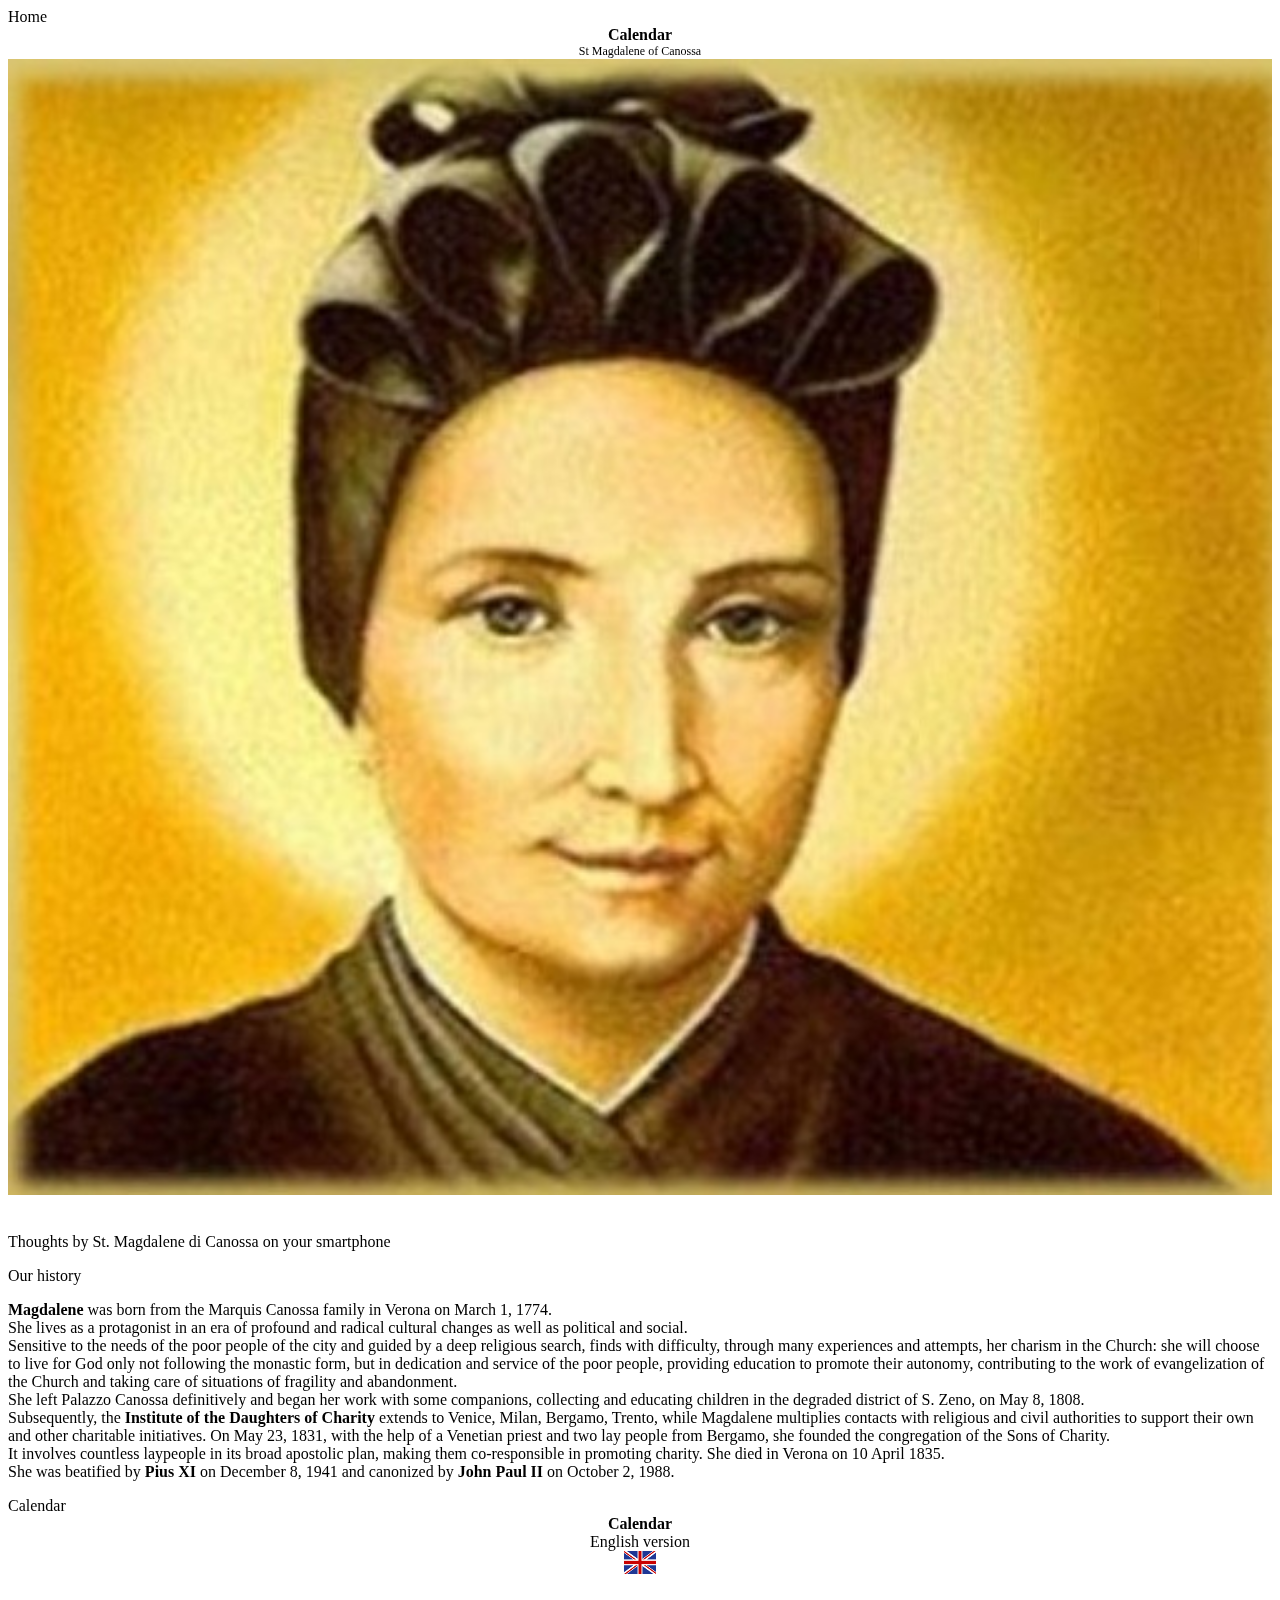
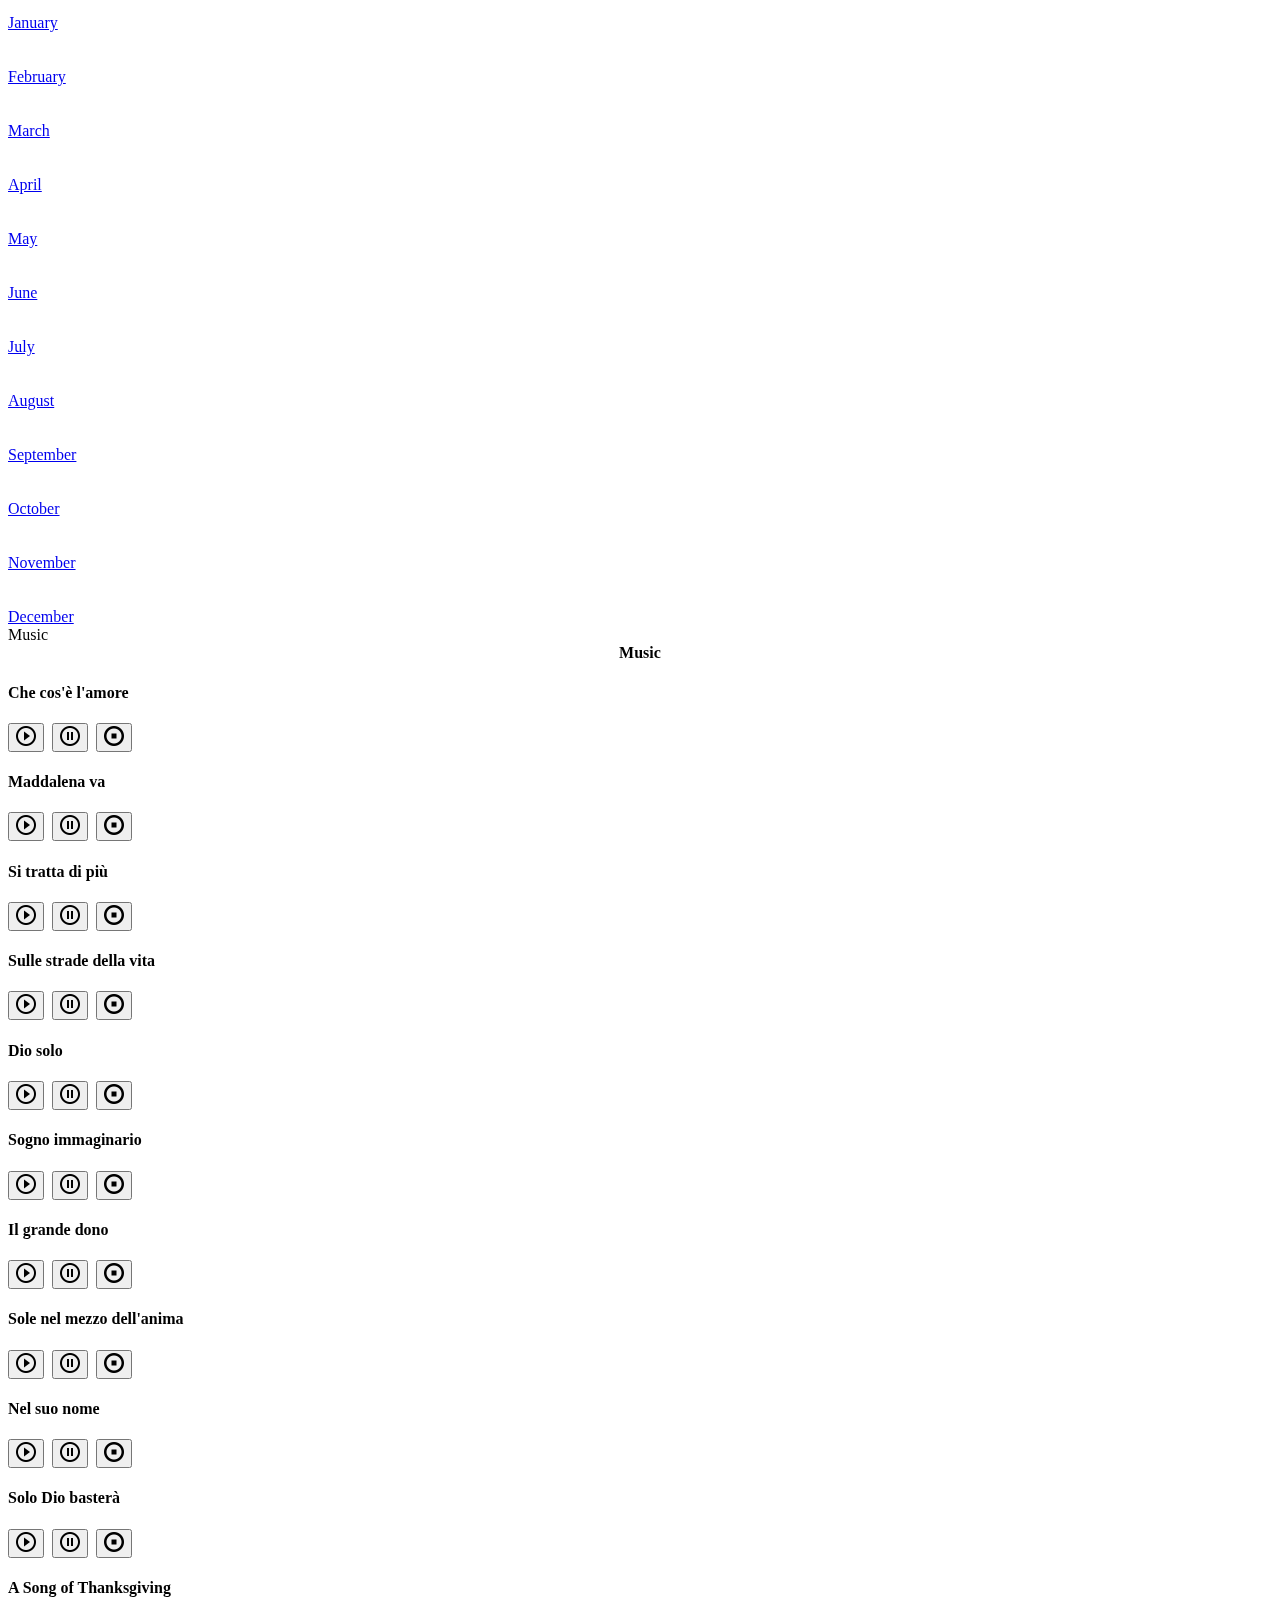
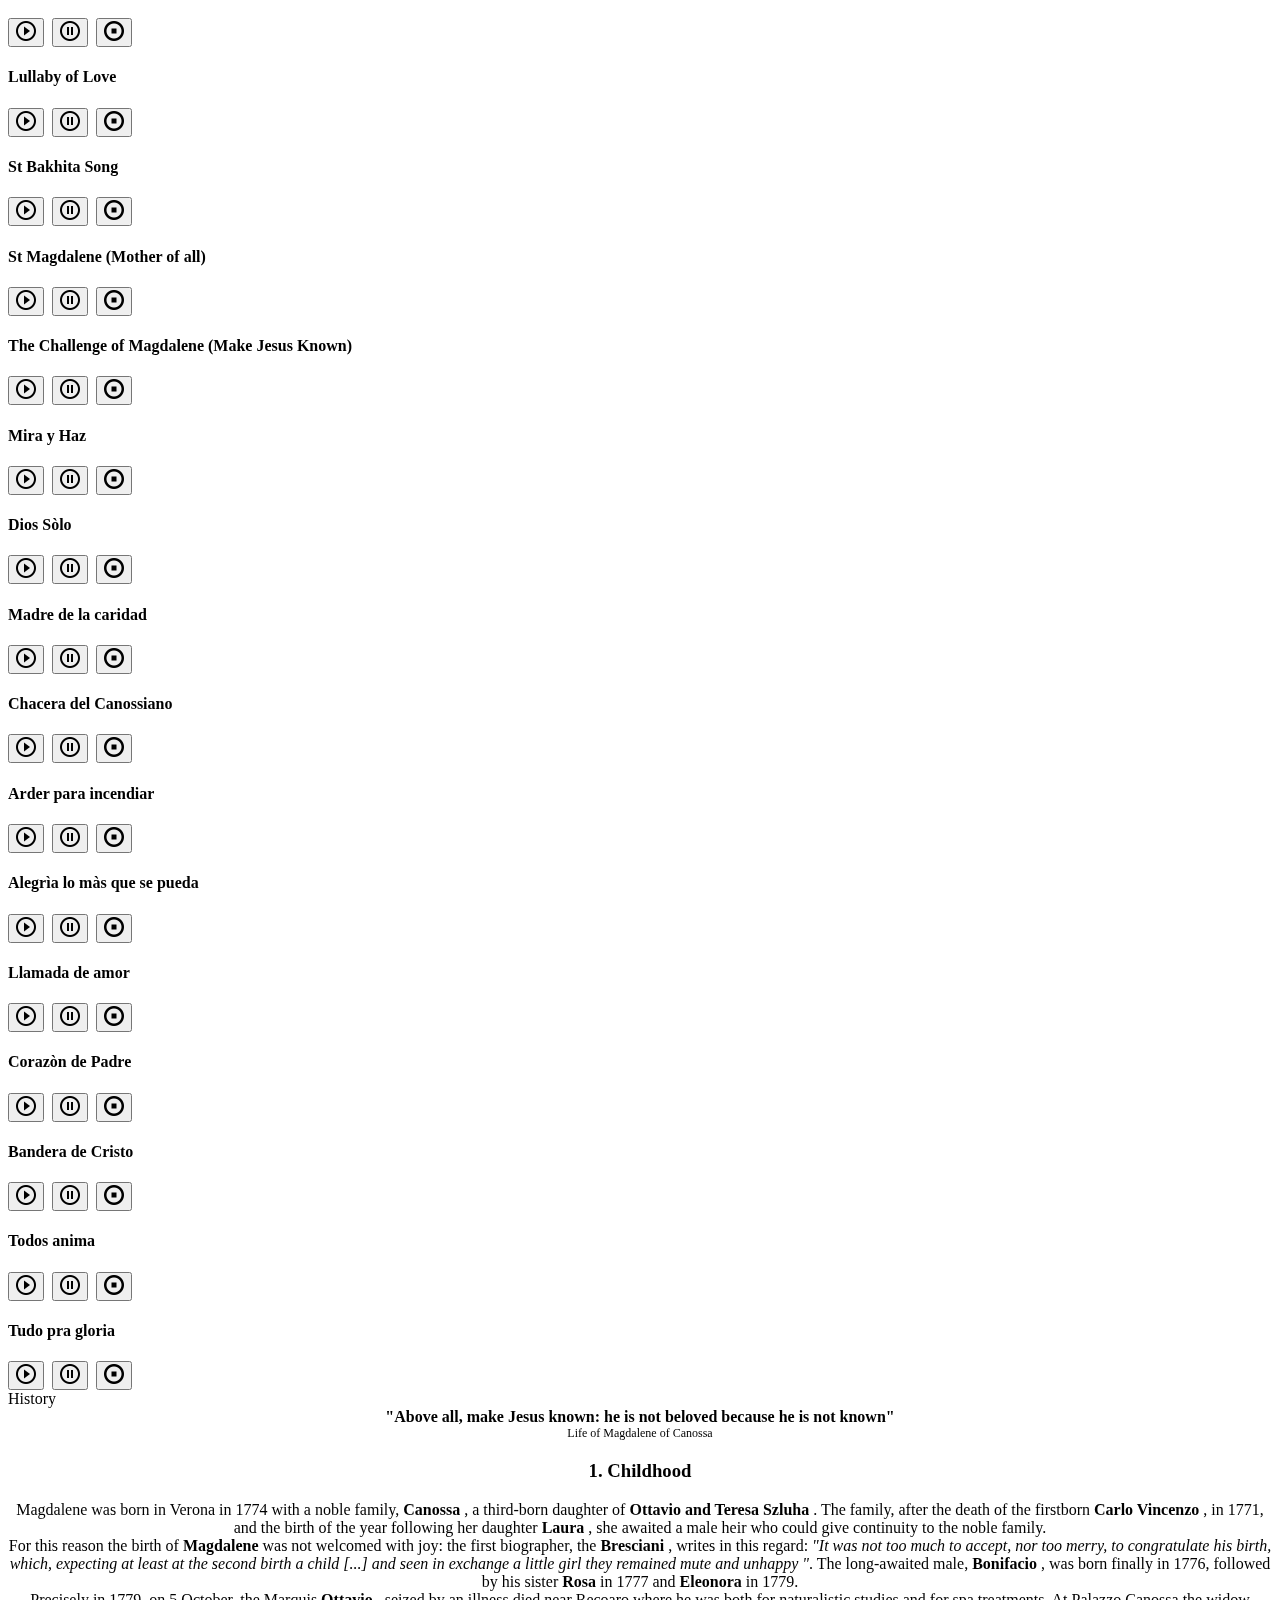
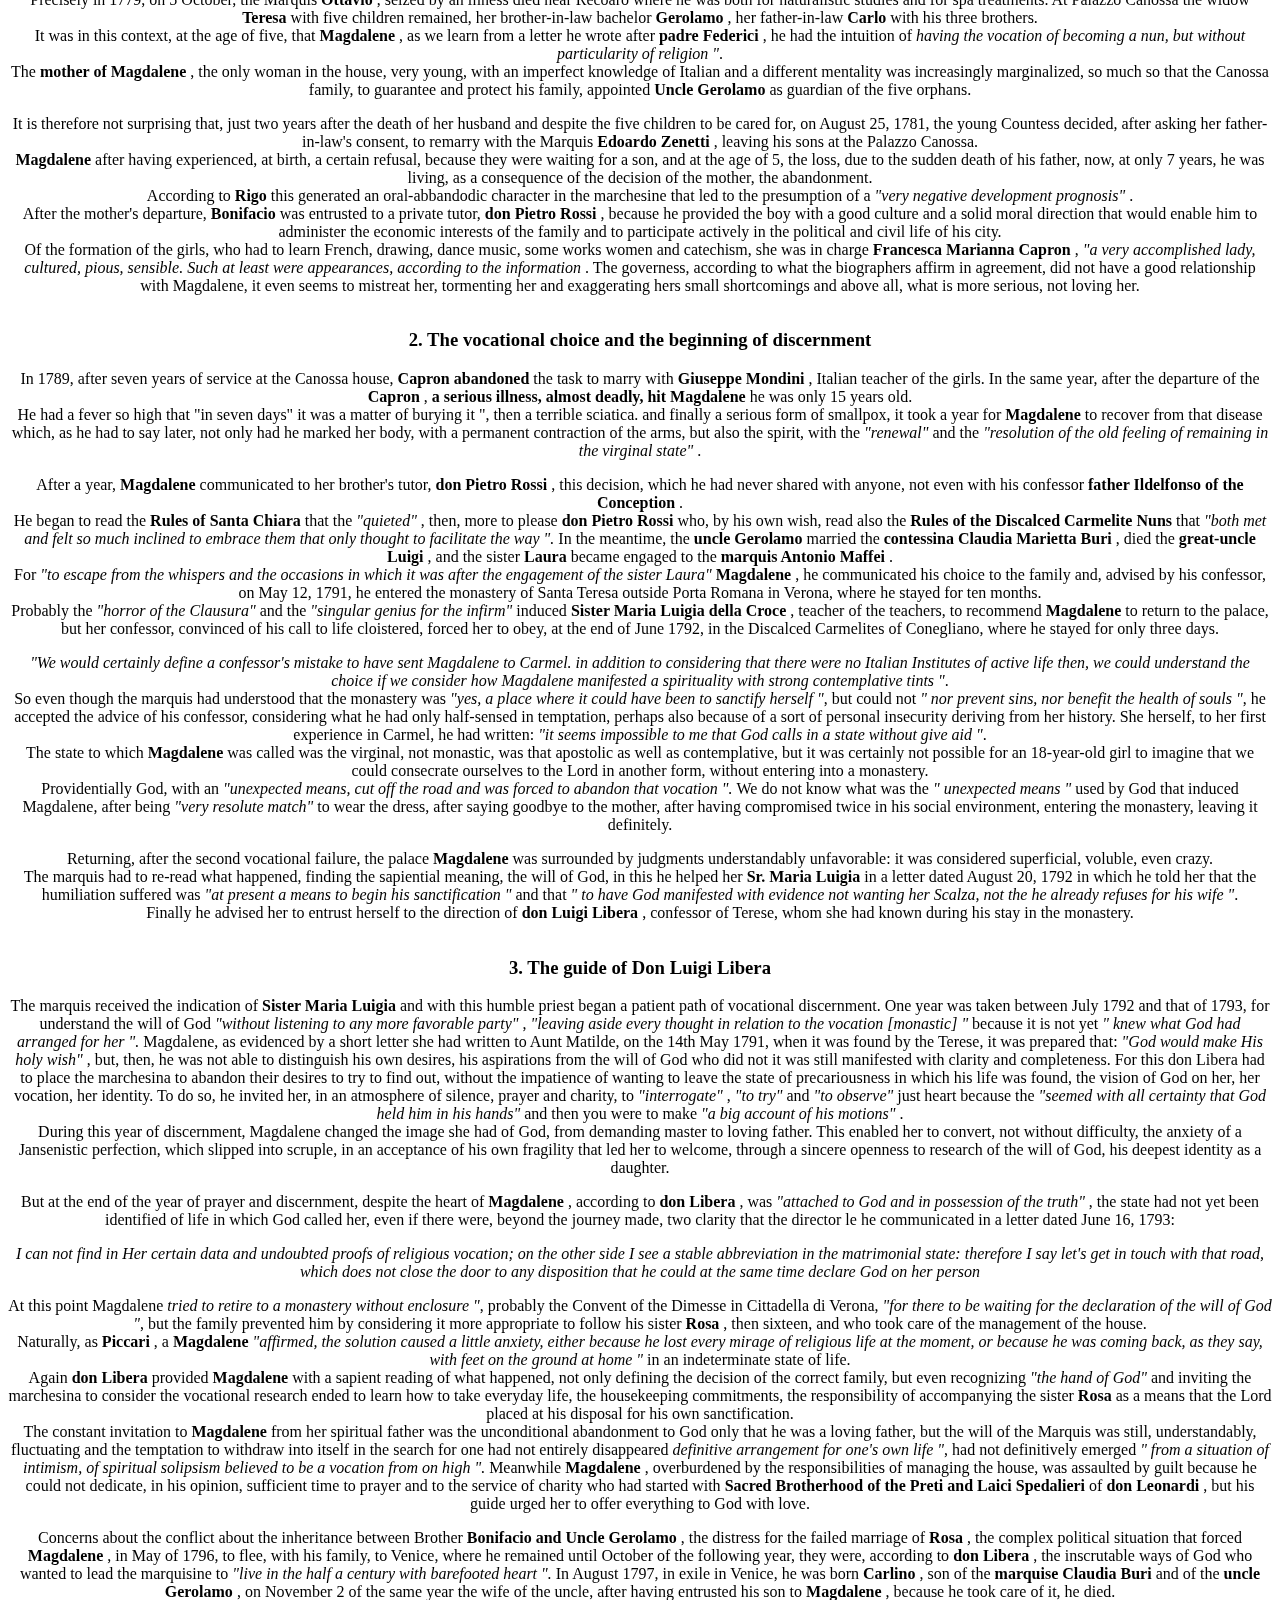
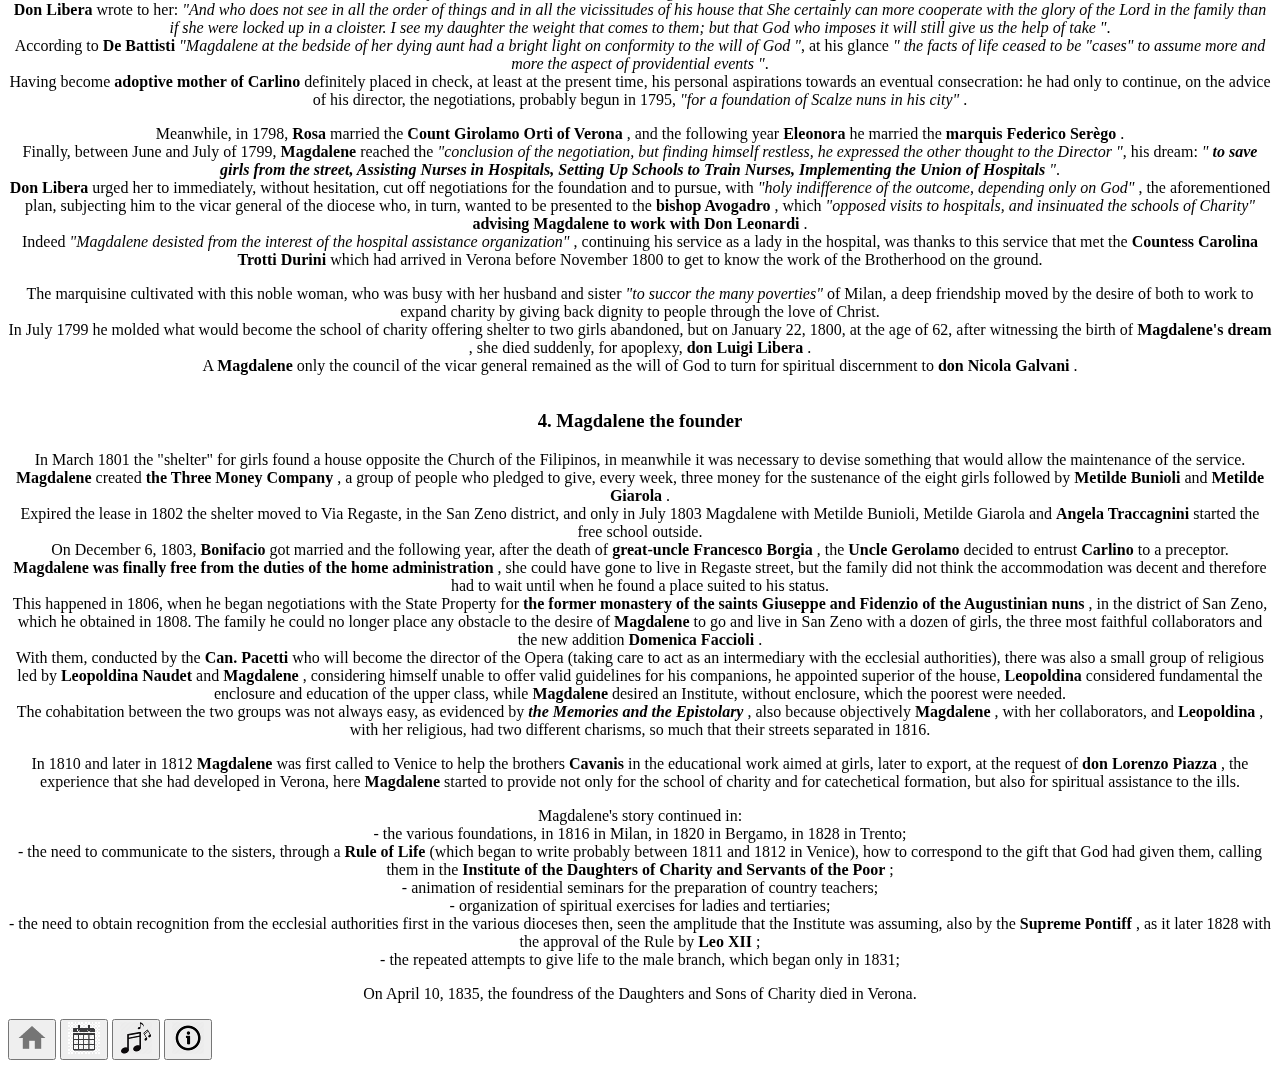
==== commit 95c7b8c4: "Update index.html" ====
--- a/index.html
+++ b/index.html
@@ -85,7 +85,7 @@
             <div class="list-item__title" style="text-align:center">
 		<b>Calendar</b><br>
 		English version <br> 
-	      	<img src=img/gb.png>
+	      	<img src=img/flag.png>
 	    </div>
           </div>
           
